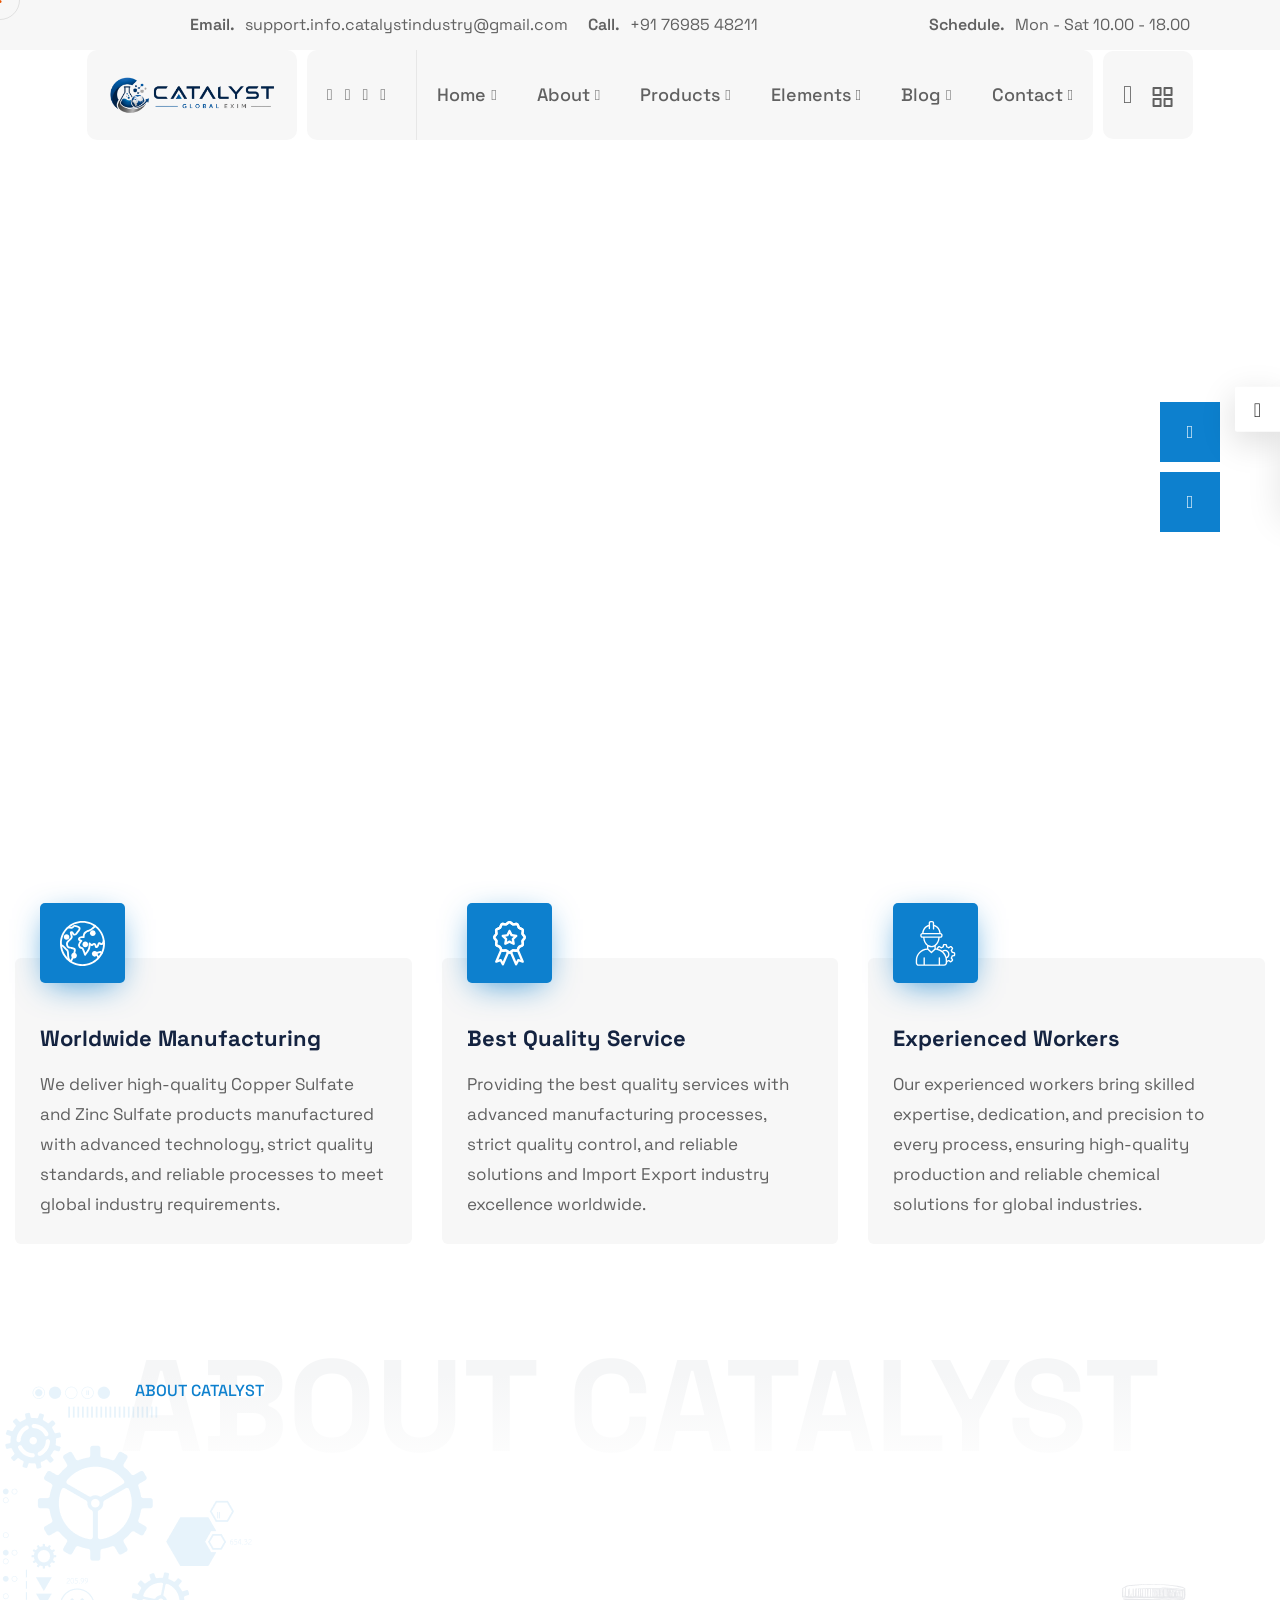
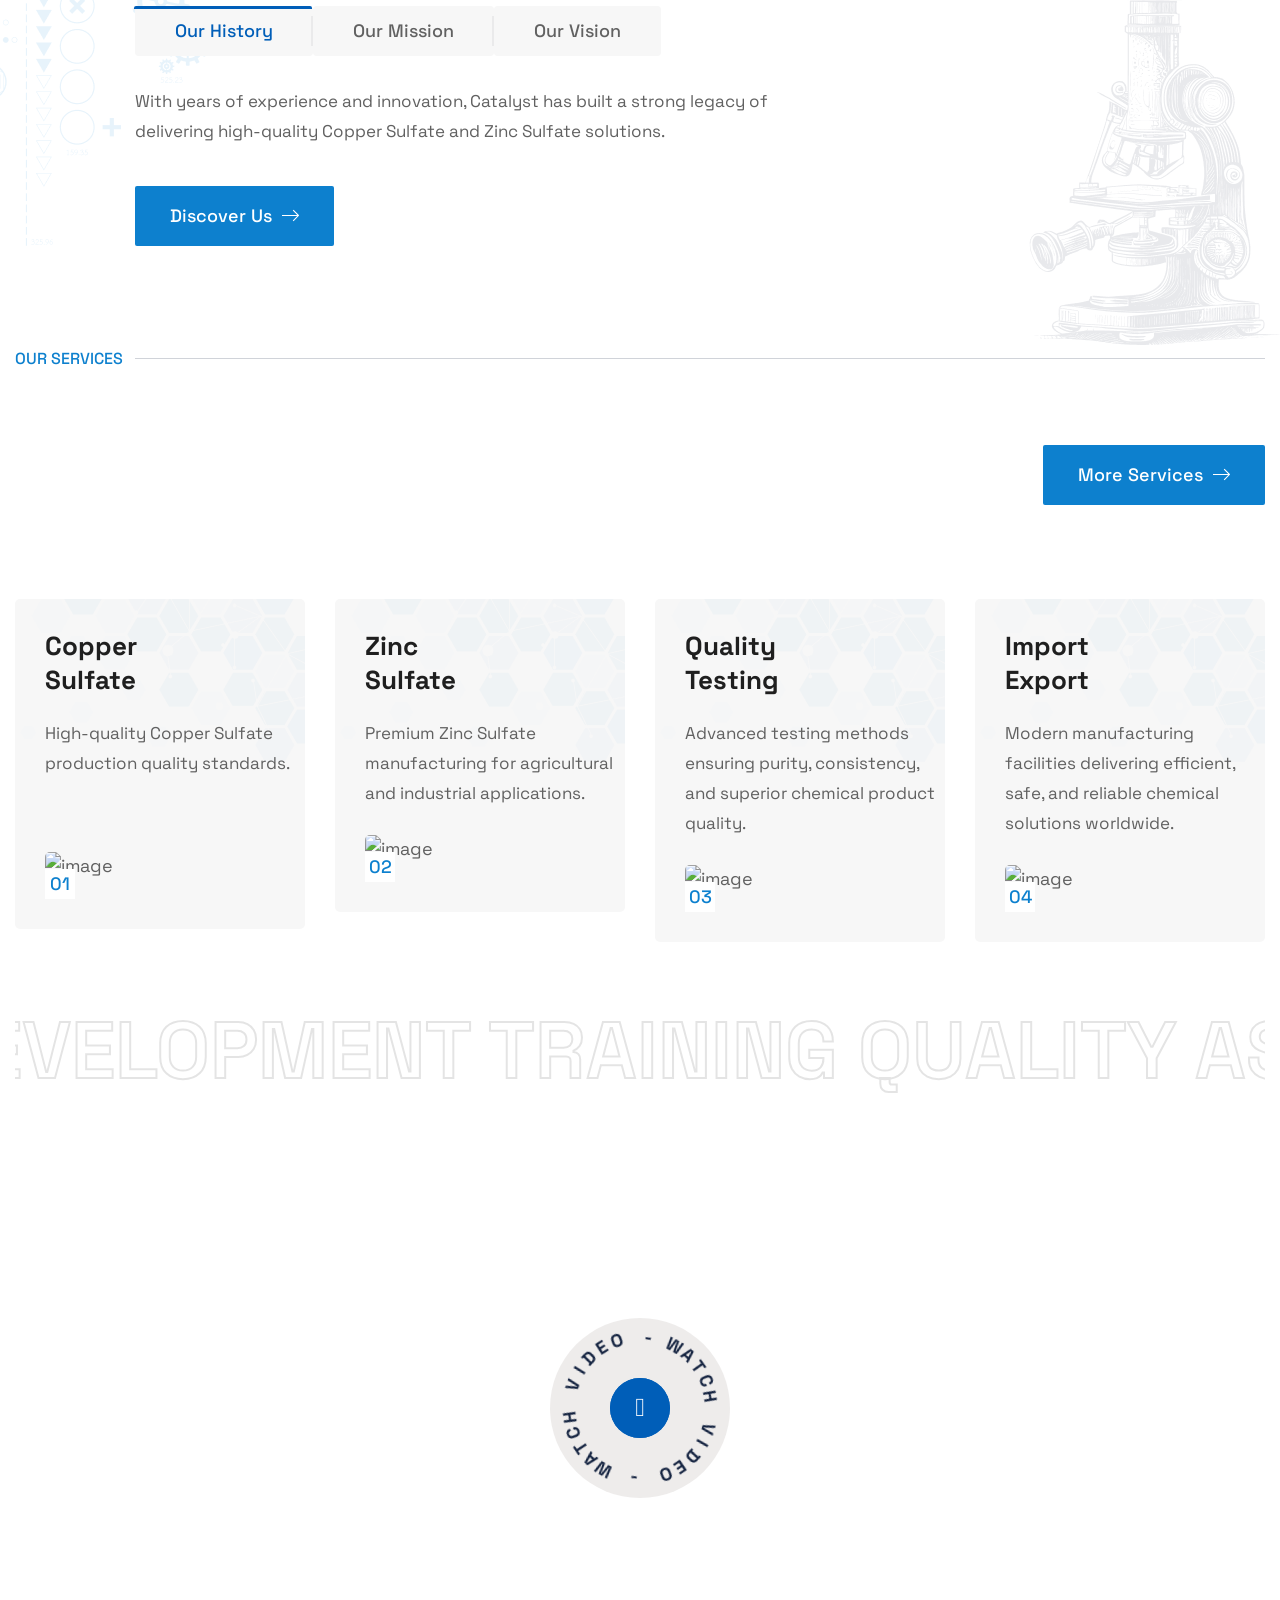
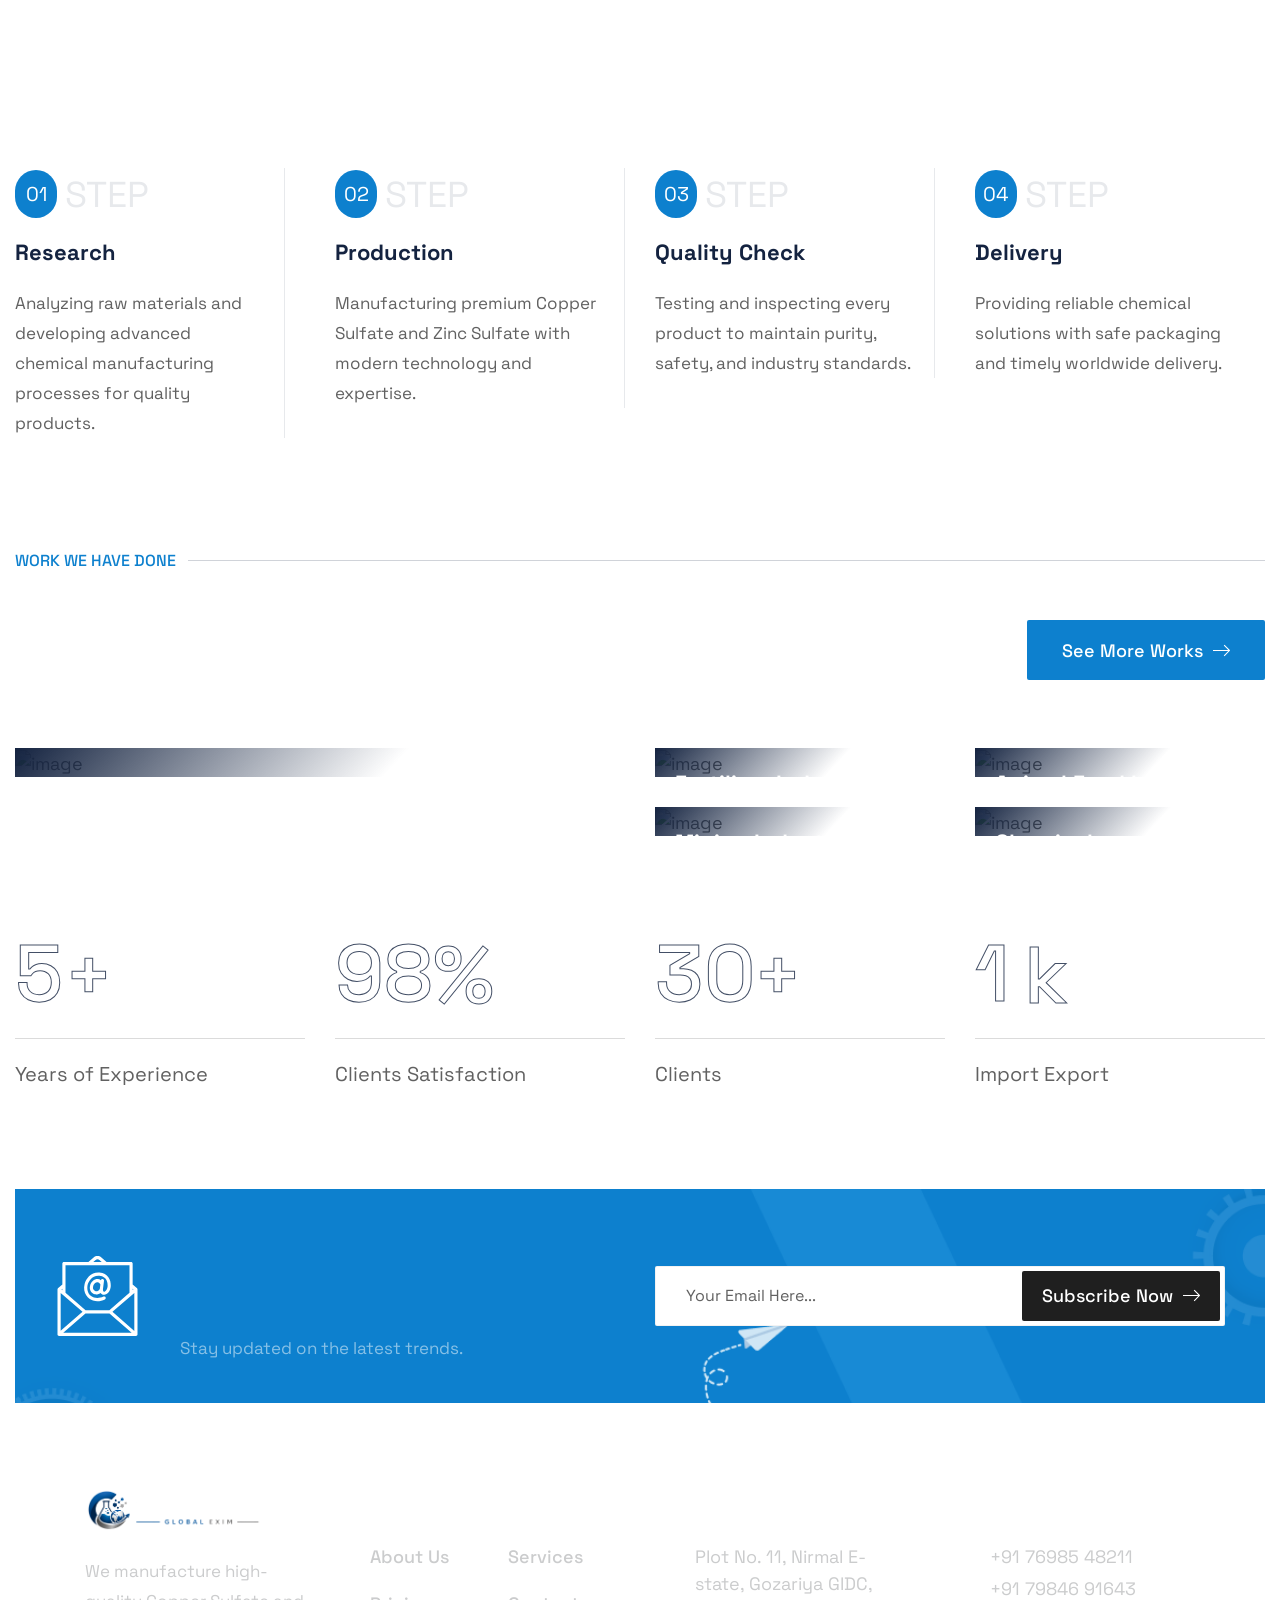
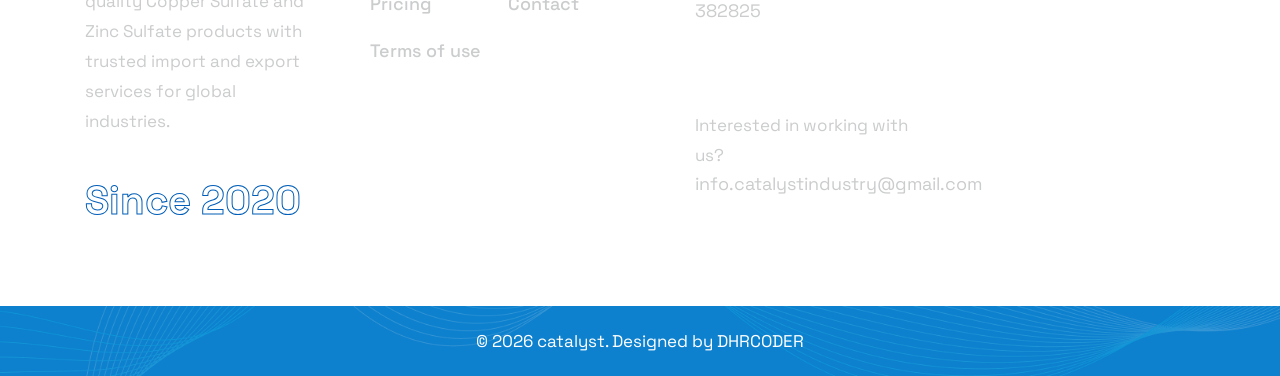
==== index.html @ 72493b36 "Add files via upload" ====
<!doctype html>
<html class="no-js" lang="zxx">
<meta charset="utf-8">
<meta http-equiv="x-ua-compatible" content="ie=edge">
<meta name="template-version" content="1.0.8">
<title>CATALYSTGLOBALEXIM</title>
<meta name="description" content="">
<meta name="viewport" content="width=device-width, initial-scale=1">
<!-- Place favicon.ico in the root directory -->
<link rel="shortcut icon" type="image/x-icon" href="images/logo/logo.png">
<!-- CSS here -->
<link rel="stylesheet" href="css/vendor/bootstrap.min.css">
<link rel="stylesheet" href="css/vendor/animate.min.css">
<link rel="stylesheet" href="css/plugins/swiper.min.css">
<link rel="stylesheet" href="css/plugins/nice-select.css">
<link rel="stylesheet" href="css/plugins/nouislider.min.css">
<link rel="stylesheet" href="css/vendor/magnific-popup.css">
<link rel="stylesheet" href="css/vendor/odometer.min.css">
<link rel="stylesheet" href="css/vendor/fontawesome-pro.css">
<link rel="stylesheet" href="css/vendor/spacing.css">
<link rel="stylesheet" href="css/vendor/remixicon.css">
<link rel="stylesheet" href="css/main.css">

<link
  href="https://cdn.jsdelivr.net/npm/remixicon@4.9.0/fonts/remixicon.css"
  rel="stylesheet"
/>

<!-- <link rel="stylesheet" href="https://cdnjs.cloudflare.com/ajax/libs/font-awesome/7.3.0/css/all.min.css" integrity="sha512-ApSLB1Pd3/bZN8fWB/RG9YhN/7bd9Hkf3AGaE2mPfebjrxagjuBtx2GcgdqIlJkUzwylBo61r9Xa9NmgBI0swA==" crossorigin="anonymous" referrerpolicy="no-referrer" /> -->

<body class="rs-smoother-yes">

    <!-- preloader start -->
    <div id="pre-load">
        <div id="loader" class="loader">
            <div class="loader-container has-theme-light-blue">
                <div class="loader-icon"><img src="images/favicon-light-blue.png" alt=""></div>
            </div>
        </div>
    </div>
    <!-- preloader end -->

    <!-- cursor start -->
    <div id="rs-mouse">
        <div id="cursor-ball"></div>
    </div>
    <!-- cursor end -->

    <!-- Header area start -->
    <header>
        <div class="rs-header-area rs-header-four has-theme-light-blue">
            <div class="container-fluid g-0">
                <!-- top start -->
                <div class="rs-header-top rs-header-top-two">
                    <div class="rs-header-info-wrapper">
                        <div class="rs-header-info-item">
                            <div class="rs-header-contact-item">
                                <span>Email.</span>
                                <h6><a href="mailto:support.info.catalystindustry@gmail.com ">support.info.catalystindustry@gmail.com </a></h6>
                            </div>
                        </div>
                        <div class="rs-header-info-item">
                            <div class="rs-header-contact-item">
                                <span>Call.</span>
                                <h6><a href="tel:76985 48211"> +91 76985 48211</a></h6>
                            </div>
                        </div>
                    </div>
                    <div class="rs-header-info-item">
                        <div class="rs-header-contact-item">
                            <span>
                                Schedule.
                            </span>
                            <h6> Mon - Sat 10.00 - 18.00 </h6>
                        </div>
                    </div>
                </div>
                <!-- top end -->
            </div>
            <div class="container-fluid">
                <div class="rs-header-inner rs-sticky-header" id="rs-sticky-header">
                    <div class="rs-header-left">
                        <div class="rs-header-logo-wrapper">
                            <div class="rs-header-logo">
                                <a href="index.html"><img src="images/logo/logo.png" alt="logo"></a>
                            </div>
                        </div>
                    </div>
                    <div class="rs-header-menu">
                        <div class="rs-theme-social has-transparent has-theme-blue">
                            <a href="#"><i class="ri-twitter-x-line"></i></a>
                            <a href="#"><i class="ri-facebook-fill"></i></a>
                            <a href="#"><i class="ri-linkedin-fill"></i></a>
                            <a href="#"><i class="ri-instagram-line"></i></a>
                        </div>
                        <nav id="mobile-menu" class="main-menu">
                            <ul class="multipage-menu">
                                <li class="has-mega-menu menu-item-has-children">
                                    <a href="javascript:void(0)">Home</a>
                                    
                                </li>
                                <!-- about menu -->
                                <li class="menu-item-has-children">
                                    <a href="about.html">About</a>
                                    <ul class="submenu last-children">
                                        <li>
                                            <a href="about.html">About Us 01</a>
                                        </li>
                                        <li>
                                            <a href="about-two.html">About Us 02</a>
                                        </li>
                                    </ul>
                                </li>
                                <li class="menu-item-has-children">
                                    <a href="javascript:void(0)">Products</a>
                                    <ul class="submenu last-children">
                                        <li class=" has-arrow">
                                            <a href="javascript:void(0)">Services</a>
                                            <ul class="submenu">
                                                <li><a href="services.html">Services</a></li>
                                                <li><a href="services-details.html">Services Details</a></li>
                                            </ul>
                                        </li>
                                        <li class=" has-arrow">
                                            <a href="javascript:void(0)">Team</a>
                                            <ul class="submenu">
                                                <li><a href="team.html">Team</a></li>
                                                <li><a href="team-details.html">Team Details</a></li>
                                            </ul>
                                        </li>
                                        <li class=" has-arrow">
                                            <a href="javascript:void(0)">Project</a>
                                            <ul class="submenu">
                                                <li><a href="portfolio.html">Project</a></li>
                                                <li><a href="portfolio-details.html">Project Details</a></li>
                                            </ul>
                                        </li>
                                        <li>
                                            <a href="pricing.html">Pricing Plan</a>
                                        </li>
                                        <li class=" has-arrow">
                                            <a href="shop.html">Shop</a>
                                            <ul class="submenu">
                                                <li><a href="shop.html">Product</a></li>
                                                <li><a href="shop-details.html">Product Details</a></li>
                                                <li><a href="checkout.html">Checkout</a></li>
                                                <li><a href="cart.html">Cart</a></li>
                                            </ul>
                                        </li>
                                        <li>
                                            <a href="faq.html">Faq</a>
                                        </li>
                                        <li>
                                            <a href="appointment.html">Appointment</a>
                                        </li>
                                    </ul>
                                </li>
                                <li class="has-mega-menu menu-item-has-children">
                                    <a href="javascript:void(0)">Elements</a>
                                    <ul class="mega-menu mega-grid">
                                        
                                       
                                        <li>
                                            <a href="#" class="title">Elements Layout</a>
                                            <ul>
                                                <li><a href="elements-services-tab.html">Services Tab</a></li>
                                                <li><a href="elements-testimonial.html">Testimonials</a></li>
                                                <li><a href="elements-brand.html">Partner Logo</a></li>
                                                <li><a href="elements-blog.html">Blog</a></li>
                                                <li><a href="#">Coming Soon</a></li>
                                            </ul>
                                        </li>
                                    </ul>
                                </li>
                                <li class="menu-item-has-children">
                                    <a href="javascript:void(0)">Blog</a>
                                    <ul class="submenu last-children">
                                        <li>
                                            <a href="blog.html">Blog</a>
                                        </li>
                                        <li>
                                            <a href="blog-details.html">Blog Details</a>
                                        </li>
                                    </ul>
                                </li>
                                <li class="menu-item-has-children">
                                    <a href="contact.html">Contact</a>
                                    <ul class="submenu last-children">
                                        <li>
                                            <a href="contact.html">Contact 01</a>
                                        </li>
                                        <li>
                                            <a href="contact-two.html">Contact 02</a>
                                        </li>
                                    </ul>
                                </li>
                            </ul>
                        </nav>
                    </div>
                    <div class="rs-header-right">
                        <!-- search area start -->
                        <div class="rs-header-search-wrapper">
                            <div class="rs-header-search-icon has-theme-light-blue">
                                <i class="ri-close-fill has-close"></i>
                                <i class="ri-search-line has-search"></i>
                            </div>
                            <form id="contact-form" class="rs-header-search-inner rs-stickys-form"
                                action="mailer.php" method="POST">
                                <div class="rs-header-search">
                                    <input type="text" placeholder="Searching...">
                                    <button type="submit"><i class="ri-search-line"></i></button>
                                </div>
                            </form>
                        </div>
                        <!-- search area end -->
                        <div class="rs-header-btn">
                            <a class="rs-btn has-theme-light-blue has-icon has-bg" href="contact.html">Get In Touch
                                <span class="icon-box">
                                    <svg class="icon-first" xmlns="http://www.w3.org/2000/svg" viewBox="0 0 32 32">
                                        <path
                                            d="M31.71,15.29l-10-10L20.29,6.71,28.59,15H0v2H28.59l-8.29,8.29,1.41,1.41,10-10A1,1,0,0,0,31.71,15.29Z">
                                        </path>
                                    </svg>
                                    <svg class="icon-second" xmlns="http://www.w3.org/2000/svg" viewBox="0 0 32 32">
                                        <path
                                            d="M31.71,15.29l-10-10L20.29,6.71,28.59,15H0v2H28.59l-8.29,8.29,1.41,1.41,10-10A1,1,0,0,0,31.71,15.29Z">
                                        </path>
                                    </svg>
                                </span>
                            </a>
                        </div>
                        <div class="rs-header-hamburger has-theme-light-blue">
                            <div class="sidebar-toggle">
                                <a class="bar-icon" href="javascript:void(0)">
                                    <svg xmlns="http://www.w3.org/2000/svg" width="21" height="20" viewBox="0 0 21 20"
                                        fill="none">
                                        <path
                                            d="M8.55566 11H1.55566C1.29045 11 1.03609 11.1054 0.848557 11.2929C0.661021 11.4804 0.555664 11.7348 0.555664 12V19C0.555664 19.2652 0.661021 19.5196 0.848557 19.7071C1.03609 19.8946 1.29045 20 1.55566 20H8.55566C8.82088 20 9.07523 19.8946 9.26277 19.7071C9.45031 19.5196 9.55566 19.2652 9.55566 19V12C9.55566 11.7348 9.45031 11.4804 9.26277 11.2929C9.07523 11.1054 8.82088 11 8.55566 11ZM7.55566 18H2.55566V13H7.55566V18ZM19.5557 0H12.5557C12.2904 0 12.0361 0.105357 11.8486 0.292893C11.661 0.48043 11.5557 0.734784 11.5557 1V8C11.5557 8.26522 11.661 8.51957 11.8486 8.70711C12.0361 8.89464 12.2904 9 12.5557 9H19.5557C19.8209 9 20.0752 8.89464 20.2628 8.70711C20.4503 8.51957 20.5557 8.26522 20.5557 8V1C20.5557 0.734784 20.4503 0.48043 20.2628 0.292893C20.0752 0.105357 19.8209 0 19.5557 0ZM18.5557 7H13.5557V2H18.5557V7ZM19.5557 11H12.5557C12.2904 11 12.0361 11.1054 11.8486 11.2929C11.661 11.4804 11.5557 11.7348 11.5557 12V19C11.5557 19.2652 11.661 19.5196 11.8486 19.7071C12.0361 19.8946 12.2904 20 12.5557 20H19.5557C19.8209 20 20.0752 19.8946 20.2628 19.7071C20.4503 19.5196 20.5557 19.2652 20.5557 19V12C20.5557 11.7348 20.4503 11.4804 20.2628 11.2929C20.0752 11.1054 19.8209 11 19.5557 11ZM18.5557 18H13.5557V13H18.5557V18ZM8.55566 0H1.55566C1.29045 0 1.03609 0.105357 0.848557 0.292893C0.661021 0.48043 0.555664 0.734784 0.555664 1V8C0.555664 8.26522 0.661021 8.51957 0.848557 8.70711C1.03609 8.89464 1.29045 9 1.55566 9H8.55566C8.82088 9 9.07523 8.89464 9.26277 8.70711C9.45031 8.51957 9.55566 8.26522 9.55566 8V1C9.55566 0.734784 9.45031 0.48043 9.26277 0.292893C9.07523 0.105357 8.82088 0 8.55566 0ZM7.55566 7H2.55566V2H7.55566V7Z"
                                            fill="#616161"></path>
                                    </svg>
                                </a>
                            </div>
                        </div>
                    </div>
                </div>
            </div>
        </div>
        <div class="rs-header-area rs-header-four has-theme-light-blue">
            <div class="container-fluid">
                <div class="rs-header-inner">
                    <div class="rs-header-left">
                        <div class="rs-header-logo-wrapper">
                            <div class="rs-header-logo">
                                <!-- <div class="rs-header-logo-bg"></div> -->
                                <a href="index.html"><img src="images/logo/logo.png" alt="logo"></a>
                            </div>
                        </div>
                    </div>
                    <div class="rs-header-menu">
                        <div class="rs-theme-social has-transparent has-theme-blue">
                            <a href="#"><i class="ri-twitter-x-line"></i></a>
                            <a href="#"><i class="ri-facebook-fill"></i></a>
                            <a href="#"><i class="ri-linkedin-fill"></i></a>
                            <a href="#"><i class="ri-instagram-line"></i></a>
                        </div>
                        <nav id="mobile-menu-two" class="main-menu">
                            <ul class="multipage-menu">
                                <li class="has-mega-menu menu-item-has-children">
                                    <a href="javascript:void(0)">Home</a>
                                    
                                </li>
                                <!-- about menu -->
                                <li class="menu-item-has-children">
                                    <a href="about.html">About</a>
                                    <ul class="submenu last-children">
                                        <li>
                                            <a href="about.html">About Us 01</a>
                                        </li>
                                        <li>
                                            <a href="about-two.html">About Us 02</a>
                                        </li>
                                    </ul>
                                </li>
                                <!-- page menu -->
                                <li class="menu-item-has-children">
                                    <a href="javascript:void(0)">Products</a>
                                    <ul class="submenu last-children">
                                        <li class=" has-arrow">
                                            <a href="javascript:void(0)">Services</a>
                                            <ul class="submenu">
                                                <li><a href="services.html">Services</a></li>
                                                <li><a href="services-details.html">Services Details</a></li>
                                            </ul>
                                        </li>
                                        <li class=" has-arrow">
                                            <a href="javascript:void(0)">Team</a>
                                            <ul class="submenu">
                                                <li><a href="team.html">Team</a></li>
                                                <li><a href="team-details.html">Team Details</a></li>
                                            </ul>
                                        </li>
                                        <li class=" has-arrow">
                                            <a href="javascript:void(0)">Project</a>
                                            <ul class="submenu">
                                                <li><a href="portfolio.html">Project</a></li>
                                                <li><a href="portfolio-details.html">Project Details</a></li>
                                            </ul>
                                        </li>
                                        <li>
                                            <a href="pricing.html">Pricing Plan</a>
                                        </li>
                                        <li class=" has-arrow">
                                            <a href="shop.html">Shop</a>
                                            <ul class="submenu">
                                                <li><a href="shop.html">Product</a></li>
                                                <li><a href="shop-details.html">Product Details</a></li>
                                                <li><a href="checkout.html">Checkout</a></li>
                                                <li><a href="cart.html">Cart</a></li>
                                            </ul>
                                        </li>
                                        <li>
                                            <a href="faq.html">Faq</a>
                                        </li>
                                        <li>
                                            <a href="appointment.html">Appointment</a>
                                        </li>
                                    </ul>
                                </li>
                                <!-- elements menu -->
                                <li class="has-mega-menu menu-item-has-children">
                                    <a href="javascript:void(0)">Elements</a>
                                    
                                </li>

                                <li class="menu-item-has-children">
                                    <a href="javascript:void(0)">Blog</a>
                                    <ul class="submenu last-children">
                                        <li>
                                            <a href="blog.html">Blog</a>
                                        </li>
                                        <li>
                                            <a href="blog-details.html">Blog Details</a>
                                        </li>
                                    </ul>
                                </li>
                                <li class="menu-item-has-children">
                                    <a href="contact.html">Contact</a>
                                    <ul class="submenu last-children">
                                        <li>
                                            <a href="contact.html">Contact 01</a>
                                        </li>
                                        <li>
                                            <a href="contact-two.html">Contact 02</a>
                                        </li>
                                    </ul>
                                </li>
                            </ul>
                        </nav>
                    </div>
                    <div class="rs-header-right">
                        <!-- search area start -->
                        <div class="rs-header-search-wrapper">
                            <div class="rs-header-search-icon has-theme-light-blue">
                                <i class="ri-close-fill has-close"></i>
                                <i class="ri-search-line has-search"></i>
                            </div>
                            <form id="contact-form" class="rs-header-search-inner rs-stickys-form"
                                action="mailer.php" method="POST">
                                <div class="rs-header-search">
                                    <input type="text" placeholder="Searching...">
                                    <button type="submit"><i class="ri-search-line"></i></button>
                                </div>
                            </form>
                        </div>
                        <!-- search area end -->
                        <div class="rs-header-btn">
                            <a class="rs-btn has-theme-light-blue has-icon has-bg" href="contact.html">Get In Touch
                                <span class="icon-box">
                                    <svg class="icon-first" xmlns="http://www.w3.org/2000/svg" viewBox="0 0 32 32">
                                        <path
                                            d="M31.71,15.29l-10-10L20.29,6.71,28.59,15H0v2H28.59l-8.29,8.29,1.41,1.41,10-10A1,1,0,0,0,31.71,15.29Z">
                                        </path>
                                    </svg>
                                    <svg class="icon-second" xmlns="http://www.w3.org/2000/svg" viewBox="0 0 32 32">
                                        <path
                                            d="M31.71,15.29l-10-10L20.29,6.71,28.59,15H0v2H28.59l-8.29,8.29,1.41,1.41,10-10A1,1,0,0,0,31.71,15.29Z">
                                        </path>
                                    </svg>
                                </span>
                            </a>
                        </div>
                        <div class="rs-header-hamburger has-theme-light-blue">
                            <div class="sidebar-toggle">
                                <a class="bar-icon" href="javascript:void(0)">
                                    <svg xmlns="http://www.w3.org/2000/svg" width="21" height="20" viewBox="0 0 21 20"
                                        fill="none">
                                        <path
                                            d="M8.55566 11H1.55566C1.29045 11 1.03609 11.1054 0.848557 11.2929C0.661021 11.4804 0.555664 11.7348 0.555664 12V19C0.555664 19.2652 0.661021 19.5196 0.848557 19.7071C1.03609 19.8946 1.29045 20 1.55566 20H8.55566C8.82088 20 9.07523 19.8946 9.26277 19.7071C9.45031 19.5196 9.55566 19.2652 9.55566 19V12C9.55566 11.7348 9.45031 11.4804 9.26277 11.2929C9.07523 11.1054 8.82088 11 8.55566 11ZM7.55566 18H2.55566V13H7.55566V18ZM19.5557 0H12.5557C12.2904 0 12.0361 0.105357 11.8486 0.292893C11.661 0.48043 11.5557 0.734784 11.5557 1V8C11.5557 8.26522 11.661 8.51957 11.8486 8.70711C12.0361 8.89464 12.2904 9 12.5557 9H19.5557C19.8209 9 20.0752 8.89464 20.2628 8.70711C20.4503 8.51957 20.5557 8.26522 20.5557 8V1C20.5557 0.734784 20.4503 0.48043 20.2628 0.292893C20.0752 0.105357 19.8209 0 19.5557 0ZM18.5557 7H13.5557V2H18.5557V7ZM19.5557 11H12.5557C12.2904 11 12.0361 11.1054 11.8486 11.2929C11.661 11.4804 11.5557 11.7348 11.5557 12V19C11.5557 19.2652 11.661 19.5196 11.8486 19.7071C12.0361 19.8946 12.2904 20 12.5557 20H19.5557C19.8209 20 20.0752 19.8946 20.2628 19.7071C20.4503 19.5196 20.5557 19.2652 20.5557 19V12C20.5557 11.7348 20.4503 11.4804 20.2628 11.2929C20.0752 11.1054 19.8209 11 19.5557 11ZM18.5557 18H13.5557V13H18.5557V18ZM8.55566 0H1.55566C1.29045 0 1.03609 0.105357 0.848557 0.292893C0.661021 0.48043 0.555664 0.734784 0.555664 1V8C0.555664 8.26522 0.661021 8.51957 0.848557 8.70711C1.03609 8.89464 1.29045 9 1.55566 9H8.55566C8.82088 9 9.07523 8.89464 9.26277 8.70711C9.45031 8.51957 9.55566 8.26522 9.55566 8V1C9.55566 0.734784 9.45031 0.48043 9.26277 0.292893C9.07523 0.105357 8.82088 0 8.55566 0ZM7.55566 7H2.55566V2H7.55566V7Z"
                                            fill="#616161"></path>
                                    </svg>
                                </a>
                            </div>
                        </div>
                    </div>
                </div>
            </div>
        </div>
    </header>
    <!-- Header area end -->

    <!-- Offcanvas area start -->
    <div class="fix">
        <div class="offcanvas-area has-theme-light-blue" data-lenis-prevent>
            <div class="offcanvas-wrapper">
                <div class="offcanvas-content">
                    <div class="offcanvas-top d-flex justify-content-between align-items-center mb-25">
                        <div class="offcanvas-logo">
                            <a href="index.html"><img src="images/logo/logo.png" alt="logo"></a>
                        </div>
                        <div class="offcanvas-close">
                            <button class="offcanvas-close-icon animation--flip">
                                <span class="offcanvas-m-lines">
                                    <span class="offcanvas-m-line line--1"></span><span
                                        class="offcanvas-m-line line--2"></span><span
                                        class="offcanvas-m-line line--3"></span>
                                </span>
                            </button>
                        </div>
                    </div>
                    <div class="offcanvas-about mb-30 d-none d-sm-block">
                        <p> catalyst is a modern factory website. specifically designed for who need construction,
                            firms, oil, architecture and any other small business.
                        </p>
                    </div>
                    <div class="offcanvas-gallery d-none d-sm-block">
                        <div class="offcanvas-gallery-thumb-wrapper">
                            <div class="offcanvas-popup-thumb">
                                <a class="popup-image" href="images/gallery/gallery-thumb-01.png">
                                    <img src="images/gallery/gallery-thumb-01.png" alt="image">
                                </a>
                            </div>
                            <div class="offcanvas-popup-thumb">
                                <a class="popup-image" href="images/gallery/gallery-thumb-02.png">
                                    <img src="images/gallery/gallery-thumb-02.png" alt="image">
                                </a>
                            </div>
                            <div class="offcanvas-popup-thumb">
                                <a class="popup-image" href="images/gallery/gallery-thumb-03.png">
                                    <img src="images/gallery/gallery-thumb-03.png" alt="image">
                                </a>
                            </div>
                            <div class="offcanvas-popup-thumb">
                                <a class="popup-image" href="images/gallery/gallery-thumb-04.png">
                                    <img src="images/gallery/gallery-thumb-04.png" alt="image">
                                </a>
                            </div>
                            <div class="offcanvas-popup-thumb">
                                <a class="popup-image" href="images/gallery/gallery-thumb-05.png">
                                    <img src="images/gallery/gallery-thumb-05.png" alt="image">
                                </a>
                            </div>
                            <div class="offcanvas-popup-thumb">
                                <a class="popup-image" href="images/gallery/gallery-thumb-01.png">
                                    <img src="images/gallery/gallery-thumb-01.png" alt="image">
                                </a>
                            </div>
                        </div>
                    </div>
                    <div class="mobile-menu">
                        <div class="rs-offcanvas-menu mb-25">
                            <nav></nav>
                        </div>
                    </div>
                    <div class="offcanvas-contact mb-30">
                        <h4 class="offcanvas-title-meta">Contact Info</h4>
                        <ul>
                            <li class="d-flex align-items-center gap-15">
                                <div class="offcanvas-contact-icon">
                                    <svg xmlns="http://www.w3.org/2000/svg" width="14" height="18" viewBox="0 0 14 18"
                                        fill="none">
                                        <path
                                            d="M11.8768 9.68475C11.3059 10.835 10.5331 11.9818 9.74128 13.0109C8.95198 14.0368 8.15999 14.9249 7.5643 15.5572C7.48514 15.6412 7.40956 15.7206 7.33802 15.7951C7.26648 15.7206 7.1909 15.6412 7.11174 15.5572C6.51605 14.9249 5.72406 14.0368 4.93476 13.0109C4.14299 11.9818 3.37019 10.835 2.79925 9.68475C2.22242 8.52266 1.89032 7.43373 1.89032 6.5C1.89032 3.50846 4.32934 1.08333 7.33802 1.08333C10.3467 1.08333 12.7857 3.50846 12.7857 6.5C12.7857 7.43373 12.4536 8.52266 11.8768 9.68475ZM7.33802 17.3333C7.33802 17.3333 13.8753 11.1732 13.8753 6.5C13.8753 2.91015 10.9484 0 7.33802 0C3.7276 0 0.800781 2.91015 0.800781 6.5C0.800781 11.1732 7.33802 17.3333 7.33802 17.3333Z"
                                            fill="#6D6D6D"></path>
                                        <path
                                            d="M7.33802 8.66667C6.13455 8.66667 5.15894 7.69662 5.15894 6.5C5.15894 5.30338 6.13455 4.33333 7.33802 4.33333C8.54149 4.33333 9.5171 5.30338 9.5171 6.5C9.5171 7.69662 8.54149 8.66667 7.33802 8.66667ZM7.33802 9.75C9.14323 9.75 10.6066 8.29492 10.6066 6.5C10.6066 4.70507 9.14323 3.25 7.33802 3.25C5.53281 3.25 4.0694 4.70507 4.0694 6.5C4.0694 8.29492 5.53281 9.75 7.33802 9.75Z"
                                            fill="#6D6D6D"></path>
                                    </svg>
                                </div>
                                <div class="offcanvas-contact-text">
                                    <a href="#"> 2096 New Market, New Road <br>
                                        North Carolina, USA </a>
                                </div>
                            </li>
                            <li class="d-flex align-items-center gap-15">
                                <div class="offcanvas-contact-icon">
                                    <svg xmlns="http://www.w3.org/2000/svg" width="16" height="16" viewBox="0 0 16 16"
                                        fill="none">
                                        <path
                                            d="M3.65387 1.32849C3.40343 1.00649 2.92745 0.976861 2.639 1.26531L1.60508 2.29923C1.1216 2.78271 0.94387 3.46766 1.1551 4.06847C2.00338 6.48124 3.39215 8.74671 5.32272 10.6773C7.25329 12.6078 9.51876 13.9966 11.9315 14.8449C12.5323 15.0561 13.2173 14.8784 13.7008 14.3949L14.7347 13.361C15.0231 13.0726 14.9935 12.5966 14.6715 12.3461L12.3653 10.5524C12.2008 10.4245 11.9866 10.3793 11.7845 10.4298L9.59541 10.9771C9.00082 11.1257 8.37183 10.9515 7.93845 10.5181L5.48187 8.06155C5.04849 7.62817 4.87427 6.99919 5.02292 6.40459L5.57019 4.21553C5.62073 4.01336 5.57552 3.79918 5.44758 3.63468L3.65387 1.32849ZM1.88477 0.511076C2.62689 -0.231039 3.8515 -0.154797 4.49583 0.673634L6.28954 2.97983C6.6187 3.40304 6.73502 3.95409 6.60498 4.47423L6.05772 6.66329C5.99994 6.8944 6.06766 7.13888 6.2361 7.30732L8.69268 9.7639C8.86113 9.93235 9.1056 10.0001 9.33671 9.94229L11.5258 9.39502C12.0459 9.26499 12.597 9.3813 13.0202 9.71047L15.3264 11.5042C16.1548 12.1485 16.231 13.3731 15.4889 14.1152L14.455 15.1492C13.7153 15.8889 12.6089 16.2137 11.5778 15.8512C9.01754 14.9511 6.61438 13.4774 4.56849 11.4315C2.5226 9.38562 1.04895 6.98246 0.148838 4.42225C-0.213682 3.39112 0.11113 2.28472 0.85085 1.545L1.88477 0.511076Z"
                                            fill="#6D6D6D"></path>
                                        <path
                                            d="M11 0.5C11 0.223858 11.2239 0 11.5 0H15.5C15.7761 0 16 0.223858 16 0.5V4.5C16 4.77614 15.7761 5 15.5 5C15.2239 5 15 4.77614 15 4.5V1.70711L10.8536 5.85355C10.6583 6.04882 10.3417 6.04882 10.1464 5.85355C9.95118 5.65829 9.95118 5.34171 10.1464 5.14645L14.2929 1H11.5C11.2239 1 11 0.776142 11 0.5Z"
                                            fill="#6D6D6D"></path>
                                    </svg>
                                </div>
                                <div class="offcanvas-contact-text">
                                    <a href="tel:+12346691234"> +123-4669-1234 </a>
                                </div>
                            </li>
                            <li class="d-flex align-items-center gap-15">
                                <div class="offcanvas-contact-icon">
                                    <svg xmlns="http://www.w3.org/2000/svg" width="16" height="16" viewBox="0 0 16 16"
                                        fill="none">
                                        <path
                                            d="M2 2C0.895431 2 0 2.89543 0 4V12L2.58386e-05 12.0103C0.00555998 13.1101 0.898859 14 2 14H7.5C7.77614 14 8 13.7761 8 13.5C8 13.2239 7.77614 13 7.5 13H2C1.53715 13 1.14774 12.6855 1.03376 12.2586L6.67417 8.7876L8 9.5831L15 5.3831V8.5C15 8.77614 15.2239 9 15.5 9C15.7761 9 16 8.77614 16 8.5V4C16 2.89543 15.1046 2 14 2H2ZM5.70808 8.20794L1 11.1052V5.3831L5.70808 8.20794ZM1 4.2169V4C1 3.44772 1.44772 3 2 3H14C14.5523 3 15 3.44772 15 4V4.2169L8 8.4169L1 4.2169Z"
                                            fill="#6D6D6D"></path>
                                        <path
                                            d="M14.2467 14.2686C15.2567 14.2686 15.8339 13.4116 15.8339 12.2442V12.0344C15.8339 10.4297 14.6402 9 12.5197 9H12.4847C10.421 9 9 10.3598 9 12.4322V12.6465C9 14.8195 10.4385 16 12.3579 16H12.4016C12.9963 16 13.4204 15.9257 13.639 15.8251V15.0949C13.3941 15.2042 12.9656 15.2742 12.4585 15.2742H12.4147C11.0812 15.2742 9.84385 14.4872 9.84385 12.6202V12.4628C9.84385 10.8057 10.9019 9.73891 12.4847 9.73891H12.524C14.0587 9.73891 15.0075 10.7883 15.0075 12.065V12.183C15.0075 13.158 14.6839 13.5734 14.3691 13.5734C14.1374 13.5734 13.9582 13.4247 13.9582 13.1537V10.9631H13.0531V11.5315H13.0225C12.9394 11.2342 12.6552 10.9019 12.0693 10.9019C11.2911 10.9019 10.8101 11.4572 10.8101 12.3011V12.8301C10.8101 13.722 11.2998 14.2642 12.0693 14.2642C12.5415 14.2642 12.9656 14.0369 13.0837 13.6215H13.1274C13.2455 14.0412 13.7439 14.2686 14.2467 14.2686ZM11.7939 12.6814V12.4541C11.7939 11.9076 12.0212 11.6627 12.3666 11.6627C12.664 11.6627 12.9394 11.8551 12.9394 12.371V12.7383C12.9394 13.3111 12.6858 13.4816 12.3754 13.4816C12.0212 13.4816 11.7939 13.2673 11.7939 12.6814Z"
                                            fill="#6D6D6D"></path>
                                    </svg>
                                </div>
                                <div class="offcanvas-contact-text">
                                    <a href="mailto:info@gmail.com">info@gmail.com</a>
                                </div>
                            </li>
                        </ul>
                    </div>
                    <div class="offcanvas-social">
                        <h4 class="offcanvas-title-meta">Subscribe & Follow</h4>
                        <ul>
                            <li><a href="#"><i class="fab fa-facebook-f"></i></a></li>
                            <li><a href="#"><i class="fab fa-twitter"></i></a></li>
                            <li><a href="#"><i class="fab fa-youtube"></i></a></li>
                            <li><a href="#"><i class="fab fa-linkedin"></i></a></li>
                        </ul>
                    </div>
                </div>
            </div>
        </div>
    </div>
    <div class="offcanvas-overlay"></div>
    <div class="offcanvas-overlay-white"></div>
    <!-- Offcanvas area start -->

    <!-- Body main wrapper start -->
    <main>

        <!-- banner area start -->
        <section class="rs-banner-area rs-banner-six p-relative rs-swiper">
            <div class="rs-banner-slider-wrapper">
                <div class="swiper" data-clone-slides="false" data-loop="true" data-speed="2000" data-autoplay="true"
                    data-dots-dynamic="false" data-hover-pause="true" data-effect="fade" data-delay="1000" data-item="1"
                    data-item-xl="1" data-item-lg="1" data-item-md="1" data-item-sm="1" data-item-xs="1"
                    data-item-mobile="1" data-margin="30" data-margin-xl="30" data-margin-lg="30" data-margin-md="30"
                    data-margin-sm="30" data-margin-xs="30" data-margin-mobile="30" data-auto-height="true"
                    data-observer="true" data-observe-parents="true">
                    <div class="swiper-wrapper">
                        <div class="swiper-slide">
                            <div class="rs-banner-item-wrapper">
                                <div class="rs-banner-bg-thumb" data-background="https://sulfozyme.com/wp-content/uploads/2020/11/6-Copper-Sulphate-Pentahydrate-Powder-crystal.jpg">
                                </div>
                                <div class="container-fluid">
                                    <div class="row g-5">
                                        <div class="col-xl-7 col-lg-7">
                                            <div class="rs-banner-item">
                                                <div class="rs-banner-content">
                                                    <span class="rs-banner-subtitle">
                                                        <img src="images/shape/border-line.png" alt="image">
                                                        Welcome to our Catalyst Industry
                                                    </span>
                                                    <h1 class="rs-banner-title">Reliable <br>
                                                        <img class="rs-banner-shape"
                                                            src="images/shape/arrow-shape.png" alt="image">
                                                        <span class="rs-banner-stroke-text">industry</span>
                                                    </h1>
                                                    <div class="rs-banner-info">
                                                        <div class="rs-banner-btn">
                                                            <div class="rs-rotate-btn">
                                                                <a href="contact.html"
                                                                    class="rs-play-btn popup-video has-transparent-btn"><i
                                                                        class="fa-light fa-arrow-right-long"></i></a>
                                                                <div
                                                                    class="rs-circle-title gsap-rotate rs-text-circle-wrapper">
                                                                    <div class="rs-text-circle"
                                                                        data-rotate-degree="13.33">
                                                                        Explore More - Explore More -
                                                                    </div>
                                                                </div>
                                                            </div>
                                                        </div>
                                                        <div class="rs-banner-descrip">
<p>Premium Copper Sulfate and Zinc Sulfate manufacturer delivering high-quality, reliable, and trusted chemical solutions with Import Export industry excellence.</p>                                                        </div>
                                                    </div>
                                                </div>
                                            </div>
                                        </div>
                                    </div>
                                </div>
                            </div>
                        </div>
                        <div class="swiper-slide">
                            <div class="rs-banner-item-wrapper">
                                <div class="rs-banner-bg-thumb" data-background="https://c.wallhere.com/photos/6e/3d/ship_container_sea_container_ship_water_aerial_view_boat_top_view-2000857.jpg!d">
                                </div>
                                <div class="container-fluid">
                                    <div class="row g-5">
                                        <div class="col-xl-7 col-lg-7">
                                            <div class="rs-banner-item">
                                                <div class="rs-banner-content">
                                                    <span class="rs-banner-subtitle">
                                                        <img src="images/shape/border-line.png" alt="image">
                                                        Welcome to our catalyst global exim
                                                    </span>
                                                    <h1 class="rs-banner-title">Innovate <br>
                                                        <img class="rs-banner-shape"
                                                            src="images/shape/arrow-shape.png" alt="image">
                                                        <span class="rs-banner-stroke-text">industry</span>
                                                    </h1>
                                                    <div class="rs-banner-info">
                                                        <div class="rs-banner-btn">
                                                            <div class="rs-rotate-btn">
                                                                <a href="https://www.youtube.com/watch?v=Yue48fUXuqI"
                                                                    class="rs-play-btn popup-video has-transparent-btn"><i
                                                                        class="fa-light fa-arrow-right-long"></i></a>
                                                                <div
                                                                    class="rs_circle_title gsap-rotate rs-text-circle-wrapper">
                                                                    <div class="rs-text-circle"
                                                                        data-rotate-degree="13.33">
                                                                        Explore More - Explore More -
                                                                    </div>
                                                                </div>
                                                            </div>
                                                        </div>
                                                        <div class="rs-banner-descrip">
<p>Premium Copper Sulfate and Zinc Sulfate manufacturer delivering high-quality, reliable, and trusted chemical solutions with Import Export industry excellence.</p>                                                        </div>
                                                    </div>
                                                </div>
                                            </div>
                                        </div>
                                    </div>
                                </div>
                            </div>
                        </div>
                    </div>
                    <!-- If we need navigation buttons -->
                    <div class="rs-banner-navigation">
                        <button class="swiper-button-prev rs-swiper-btn has-theme-light-blue"><i
                                class="fa-regular fa-arrow-left"></i></button>
                        <button class="swiper-button-next rs-swiper-btn has-theme-light-blue"><i
                                class="fa-regular fa-arrow-right"></i></button>
                    </div>
                    <!-- if we need pagination -->
                    <div class="rs-banner-pagination d-block d-sm-none">
                        <div class="swiper-pagination rs-pagination"></div>
                    </div>
                </div>
            </div>
        </section>
        <!-- banner area end -->

        <!-- feature area start -->
        <section class="rs-feature-area rs-feature-five section-space">
            <div class="container has-large">
                <div class="row g-5">
                    <div class="col-xl-4 col-lg-4 col-md-6">
                        <div class="rs-feature-item wow fadeInUp" data-wow-delay=".3s" data-wow-duration="1s">
                            <div class="rs-feature-bg-thumb" data-background="images/bg/features-bg-02.png">
                            </div>
                            <div class="rs-feature-icon">
                                <svg xmlns="http://www.w3.org/2000/svg" width="50" height="50" viewBox="0 0 50 50"
                                    fill="none">
                                    <path
                                        d="M25 50C11.1929 50 0 38.8071 0 25C0 11.1929 11.1929 0 25 0C38.8071 0 50 11.1929 50 25C50 38.8071 38.8071 50 25 50ZM25 47.9167C37.6565 47.9167 47.9167 37.6565 47.9167 25C47.9167 12.3435 37.6565 2.08333 25 2.08333C12.3435 2.08333 2.08333 12.3435 2.08333 25C2.08333 37.6565 12.3435 47.9167 25 47.9167Z"
                                        fill="white"></path>
                                    <path
                                        d="M44.5815 35.5139L46.2407 37.129L47.6938 35.6361L45.6161 33.6136C45.3561 33.3605 44.9831 33.261 44.6316 33.3508L39.5617 34.6467C38.8858 34.8195 38.5674 35.5949 38.927 36.1928L42.3769 41.9296L44.1623 40.8559L41.4337 36.3186L44.5815 35.5139Z"
                                        fill="white"></path>
                                    <path
                                        d="M23.9358 16.9333C23.1864 17.0222 22.5456 17.1803 22.0278 17.441C20.4149 18.2533 19.8374 19.1321 20.0384 20.6227C20.1605 21.5282 20.8651 22.0868 21.9639 22.5739C21.8849 22.675 21.8055 22.7805 21.726 22.8902C21.3316 23.4349 21.0002 24.0092 20.7533 24.6107C20.1657 26.0421 20.0525 26.3928 20.0775 27.0743C20.1013 27.7211 20.3328 28.3074 20.8292 29.1159C21.3483 29.9614 22.0399 30.4124 22.9855 30.6951C23.1485 30.7439 23.2098 30.7599 23.5553 30.8471C24.0281 30.9665 24.2018 31.0345 24.2929 31.119C24.3908 31.2097 24.8068 32.1044 25.269 33.3264C25.3819 33.6249 25.4989 33.9436 25.6191 34.28C25.9005 35.067 26.1868 35.9123 26.4626 36.758C26.628 37.2654 26.7529 37.6594 26.8222 37.8827C27.0713 38.6854 28.1194 38.8778 28.6374 38.216C28.7844 38.0282 29.0383 37.6969 29.3636 37.2604C29.9053 36.5334 30.4472 35.7785 30.9543 35.0329C31.1699 34.716 31.375 34.4068 31.5681 34.1068C32.2683 33.0192 32.7895 32.0894 33.0928 31.342C33.3573 30.6901 33.5543 29.9358 33.6958 29.0965C33.7962 28.5005 33.8649 27.897 33.9083 27.308C34.0599 27.4025 34.2124 27.4851 34.366 27.5547C34.8243 27.7623 35.2847 27.8505 35.7466 27.7708C36.3728 27.6628 36.7377 27.409 37.2995 26.8652C37.7209 26.4579 37.704 26.4642 37.9714 26.5844C38.1443 26.6621 38.3061 26.9385 38.4921 27.5726C38.5253 27.686 38.5582 27.8047 38.6263 28.0523C39.0507 29.5783 39.5318 30.2984 40.8625 30.0723C42.0173 29.8761 42.6096 28.9894 43.3215 27.2239C43.4003 27.0284 43.6451 26.4002 43.6671 26.3449C43.7516 26.1318 43.8202 25.967 43.8811 25.8331C43.966 25.8866 44.0798 25.9593 44.2366 26.0595C45.2196 26.6876 45.888 26.9381 46.762 26.7122C46.8865 26.68 47.0086 26.6369 47.1277 26.5828C47.9254 26.2209 48.4975 25.5026 48.9327 24.5516C49.2585 23.8396 49.4479 23.1453 49.5364 22.655L49.7214 21.6299L47.6712 21.2599L47.4862 22.285C47.4259 22.6187 47.2781 23.1606 47.0383 23.6847C46.7924 24.2221 46.5115 24.5747 46.2668 24.6857C46.1223 24.7257 45.8712 24.6316 45.3583 24.3039C44.5864 23.8107 44.6089 23.8243 44.2981 23.7073C43.6333 23.4573 42.9502 23.5584 42.4682 24.1446C42.3297 24.313 42.2094 24.5107 42.0895 24.7502C41.9778 24.9735 41.8701 25.2248 41.7305 25.5769C41.7044 25.6426 41.4626 26.2629 41.3893 26.4447C41.1235 27.1039 40.8877 27.5524 40.7222 27.7971C40.6958 27.7128 40.6664 27.6126 40.6334 27.494C40.5674 27.2538 40.5296 27.1172 40.4912 26.9864C40.1465 25.8107 39.7233 25.0878 38.8256 24.6842C37.6147 24.1399 36.8186 24.4329 35.9154 25.3055C35.5759 25.6341 35.4764 25.7033 35.3924 25.7178C35.3935 25.7176 35.3347 25.7064 35.2258 25.657C35.0085 25.5586 34.7379 25.3657 34.4508 25.1075C34.1347 24.8231 33.8731 24.5338 33.7304 24.3554C33.1015 23.5696 31.8344 24.044 31.8763 25.0497C31.8771 25.0672 31.8771 25.0672 31.8802 25.182C31.9043 26.2435 31.8466 27.5333 31.6414 28.7501C31.5233 29.4507 31.3634 30.0631 31.1623 30.5586C30.9184 31.1598 30.4522 31.9914 29.8164 32.9791C29.6332 33.2636 29.4377 33.5583 29.2317 33.8612C28.8973 34.3529 28.5459 34.8506 28.189 35.3416C27.9879 34.7394 27.7835 34.1453 27.5808 33.5785C27.4565 33.2308 27.3352 32.9002 27.2176 32.5893C26.5994 30.9549 26.1592 30.0081 25.709 29.5909C25.275 29.1888 24.8718 29.0308 24.0653 28.8272C23.7554 28.7489 23.7039 28.7355 23.5822 28.6991C23.0865 28.5509 22.8204 28.3773 22.6046 28.0259C22.2791 27.4957 22.1673 27.2127 22.1595 26.9979C22.1503 26.7474 22.2314 26.4959 22.6805 25.4018C22.8603 24.9639 23.1103 24.5306 23.4134 24.1121C23.8243 23.5447 24.2347 23.1227 24.487 22.9077C25.1322 22.358 24.8857 21.3089 24.0632 21.104C23.7714 21.0313 23.3061 20.8865 22.8545 20.6897C22.3742 20.4805 22.092 20.2624 22.103 20.3442C22.0329 19.8242 22.085 19.7448 22.9649 19.3017C23.2271 19.1697 23.6516 19.0649 24.1812 19.0021C24.7896 18.9299 25.4515 18.9188 26.0474 18.944C26.1478 18.9482 26.2216 18.9526 26.2504 18.9547C26.9056 19.0025 27.4409 18.4392 27.3598 17.7872C27.3591 17.7835 27.3546 17.7372 27.3503 17.6751C27.2969 16.9009 27.3846 15.9739 27.7179 15.1187C27.9178 14.6057 28.1946 14.161 28.5569 13.7956C29.2976 13.0484 30.0839 12.6154 31.5712 12.0349C31.7546 11.9636 31.7546 11.9636 31.9406 11.8918C33.2461 11.3872 33.8631 11.1092 34.5883 10.6363C35.1113 10.2953 35.7277 9.84412 36.4219 9.3012C36.6015 9.1607 36.7854 9.01479 36.973 8.86396C37.6191 8.34468 38.2824 7.7897 38.9273 7.23489C39.3144 6.90191 39.6101 6.64229 39.7782 6.49234L40.5557 5.79909L39.1692 4.24414L38.3917 4.9374C38.2322 5.0796 37.9456 5.33123 37.5686 5.65557C36.9401 6.19631 36.294 6.73688 35.6679 7.2401C35.4872 7.38531 35.3105 7.52552 35.1384 7.66016C34.4873 8.16942 33.9156 8.58785 33.4504 8.89119C32.8855 9.25952 32.3625 9.4952 31.1896 9.94849C31.0031 10.0205 31.0031 10.0205 30.8137 10.0942C29.0769 10.7721 28.0723 11.3252 27.0773 12.3289C26.5036 12.9076 26.0758 13.595 25.7768 14.3622C25.4505 15.1994 25.2972 16.0508 25.2606 16.8497C24.8224 16.8557 24.374 16.8813 23.9358 16.9333Z"
                                        fill="white"></path>
                                    <path
                                        d="M9.93816 36.0687C9.93816 33.6367 9.43954 32.436 8.15151 31.2393C8.01208 31.1097 7.44249 30.606 7.29839 30.4729C6.96823 30.1679 6.69401 29.8849 6.42323 29.5595C6.24682 29.3475 6.06496 29.1405 5.87812 28.9386C5.09718 28.0945 4.26227 27.3703 3.42587 26.7638C2.91796 26.3956 2.51523 26.1445 2.2694 26.0099L1.35562 25.5099L0.355469 27.3374L1.26925 27.8375C1.44144 27.9317 1.77026 28.1367 2.2029 28.4505C2.93411 28.9806 3.66679 29.6162 4.34893 30.3534C4.51127 30.5289 4.66903 30.7084 4.82181 30.892C5.15586 31.2935 5.49194 31.6404 5.88472 32.0032C6.05178 32.1575 6.61837 32.6586 6.73343 32.7655C7.58722 33.5588 7.85483 34.2032 7.85483 36.0687C7.85483 40.4456 8.82879 44.0101 10.7128 45.4065C11.8545 46.2526 12.8108 45.4869 13.7175 43.9797C14.2896 43.0285 14.9058 41.6448 15.5148 39.9933C16.6443 36.9301 17.5763 33.415 17.5763 32.1234C17.5763 30.3226 16.0444 29.5671 13.068 28.9449C12.6243 28.8521 11.2219 28.5882 11.0623 28.5561C10.3879 28.4204 9.98046 28.2987 9.95185 28.2755C9.13439 27.6143 8.78469 26.7965 8.78469 25.0919C8.78469 24.6922 9.19225 24.0179 10.0315 23.1079C10.3219 22.793 10.6412 22.4704 11.1024 22.0201C13.2979 19.8767 13.6197 19.5258 13.9285 18.6203C14.219 17.7684 14.0909 16.9058 13.6627 15.5268C13.6004 15.3279 13.6004 15.3279 13.5382 15.134C13.0948 13.7535 13.0637 13.3969 12.9985 13.4233C12.9938 13.4252 13.0318 13.4548 13.4019 14.0468C13.4824 14.1761 13.4824 14.1761 13.5679 14.3143C14.4232 15.6913 15.0758 16.2988 16.3258 16.1862C17.7891 16.0544 18.5625 15.355 19.8204 13.6144L19.8968 13.5086C20.2673 12.9961 20.4608 12.7464 20.6809 12.5117C22.3437 10.738 23.3681 8.40417 22.4995 6.89418C21.7197 5.53865 18.1426 4.3457 16.2324 4.3457C15.3621 4.3457 14.8236 4.70767 14.2262 5.42658C14.189 5.47136 14.0239 5.67386 13.9805 5.72568C13.6951 6.06694 13.5089 6.21429 13.2413 6.2945C12.9788 6.37322 12.6265 6.42016 12.2113 6.43293C11.7189 6.44807 11.1779 6.41531 10.6416 6.35099C10.3743 6.31894 10.1727 6.28741 10.0671 6.26792L9.04269 6.07893L8.66471 8.12769L9.68909 8.31668C9.83536 8.34366 10.0794 8.38184 10.3935 8.4195C11.0253 8.49526 11.6655 8.53403 12.2753 8.51528C12.8572 8.49738 13.3809 8.4276 13.8396 8.29009C14.5715 8.07066 15.0555 7.68768 15.5786 7.0623C15.6325 6.99776 15.8004 6.79183 15.8284 6.75814C16.0685 6.4692 16.1283 6.42904 16.2324 6.42904C17.4706 6.42904 20.3882 7.40204 20.6936 7.93302C20.9377 8.3572 20.2488 9.92643 19.161 11.0868C18.8614 11.4064 18.6295 11.7056 18.2084 12.2882L18.1319 12.3941C17.2202 13.6556 16.7802 14.0535 16.139 14.1113C15.9853 14.1251 15.7898 13.9431 15.3377 13.2151C15.255 13.0816 15.255 13.0816 15.1684 12.9423C14.3023 11.5572 13.5341 10.9588 12.2166 11.4923C10.6082 12.1435 10.6897 13.078 11.5547 15.7711C11.6151 15.9597 11.6151 15.9597 11.6731 16.1446C11.971 17.1039 12.054 17.6626 11.9567 17.9478C11.8129 18.3696 11.4148 18.8035 9.64701 20.5294C9.16192 21.003 8.82045 21.3481 8.50005 21.6955C7.32462 22.97 6.70135 24.0012 6.70135 25.0919C6.70135 27.3968 7.30865 28.817 8.6416 29.8953C9.04638 30.2227 9.58822 30.3845 10.6513 30.5985C10.8313 30.6347 12.2233 30.8966 12.6417 30.9841C14.5566 31.3844 15.493 31.8462 15.493 32.1234C15.493 33.0922 14.6073 36.4325 13.5601 39.2725C12.9925 40.8119 12.4244 42.0877 11.9322 42.9058C11.8121 43.1056 11.7001 43.2713 11.602 43.3991C10.6023 42.2297 9.93816 39.4551 9.93816 36.0687Z"
                                        fill="white"></path>
                                    <path
                                        d="M28.125 29.166C29.8509 29.166 31.25 27.7669 31.25 26.041C31.25 24.3151 29.8509 22.916 28.125 22.916C26.3991 22.916 25 24.3151 25 26.041C25 27.7669 26.3991 29.166 28.125 29.166Z"
                                        fill="white"></path>
                                    <path
                                        d="M15.625 41.666C17.3509 41.666 18.75 40.2669 18.75 38.541C18.75 36.8151 17.3509 35.416 15.625 35.416C13.8991 35.416 12.5 36.8151 12.5 38.541C12.5 40.2669 13.8991 41.666 15.625 41.666Z"
                                        fill="white"></path>
                                    <path
                                        d="M36.457 16.666C38.1829 16.666 39.582 15.2669 39.582 13.541C39.582 11.8151 38.1829 10.416 36.457 10.416C34.7311 10.416 33.332 11.8151 33.332 13.541C33.332 15.2669 34.7311 16.666 36.457 16.666Z"
                                        fill="white"></path>
                                    <path
                                        d="M38.543 39.584C40.2689 39.584 41.668 38.1849 41.668 36.459C41.668 34.7331 40.2689 33.334 38.543 33.334C36.8171 33.334 35.418 34.7331 35.418 36.459C35.418 38.1849 36.8171 39.584 38.543 39.584Z"
                                        fill="white"></path>
                                    <path
                                        d="M7.29297 20.834C9.01886 20.834 10.418 19.4349 10.418 17.709C10.418 15.9831 9.01886 14.584 7.29297 14.584C5.56708 14.584 4.16797 15.9831 4.16797 17.709C4.16797 19.4349 5.56708 20.834 7.29297 20.834Z"
                                        fill="white"></path>
                                </svg>
                            </div>
                            <h5 class="rs-feature-title">Worldwide Manufacturing</h5>
                            <div class="rs-feature-descrip">
                               <p>We deliver high-quality Copper Sulfate and Zinc Sulfate products manufactured with advanced technology, strict quality standards, and reliable processes to meet global industry requirements.</p>
                            </div>
                        </div>
                    </div>
                    <div class="col-xl-4 col-lg-4 col-md-6">
                        <div class="rs-feature-item wow fadeInUp" data-wow-delay=".5s" data-wow-duration="1s">
                            <div class="rs-feature-bg-thumb" data-background="images/bg/features-bg-02.png">
                            </div>
                            <div class="rs-feature-icon">
                                <svg xmlns="http://www.w3.org/2000/svg" width="40" height="55" viewBox="0 0 40 55"
                                    fill="none">
                                    <path
                                        d="M11.9206 54.3715C11.6594 54.3717 11.403 54.3004 11.1794 54.1654C10.9557 54.0303 10.7733 53.8367 10.6518 53.6054L8.55811 49.617L4.27048 50.9875C4.0089 51.0716 3.72866 51.0786 3.46321 51.0077C3.19775 50.9369 2.95828 50.7912 2.77335 50.588C2.58842 50.3848 2.46585 50.1327 2.42025 49.8618C2.37465 49.5908 2.40796 49.3125 2.51618 49.06L8.62685 34.7492C8.77593 34.3998 9.05771 34.1239 9.4102 33.9822C9.76269 33.8406 10.157 33.8447 10.5065 33.9938C10.8559 34.1429 11.1318 34.4247 11.2734 34.7771C11.4151 35.1296 11.4109 35.524 11.2619 35.8734L6.37993 47.3057L8.83021 46.5238C9.15112 46.4207 9.4981 46.4341 9.81008 46.5617C10.1221 46.6893 10.379 46.9228 10.5358 47.2212L11.7846 49.5998L17.0231 37.284C17.0932 37.106 17.1982 36.9438 17.332 36.8071C17.4658 36.6704 17.6256 36.5618 17.802 36.4879C17.9784 36.4139 18.1679 36.3761 18.3592 36.3765C18.5505 36.377 18.7397 36.4158 18.9158 36.4906C19.0918 36.5654 19.2511 36.6748 19.3842 36.8122C19.5173 36.9496 19.6216 37.1122 19.6907 37.2906C19.7599 37.4689 19.7927 37.6593 19.7871 37.8505C19.7815 38.0417 19.7377 38.2299 19.6581 38.4039L13.2367 53.4994C13.1308 53.7485 12.9565 53.9625 12.734 54.1167C12.5115 54.2708 12.2498 54.3586 11.9793 54.3701L11.9206 54.3715Z"
                                        fill="white"></path>
                                    <path
                                        d="M28.0642 54.3728H28.0055C27.7345 54.3618 27.4723 54.2742 27.2492 54.1201C27.0261 53.9659 26.8513 53.7516 26.7453 53.5021L20.3425 38.4008C20.1939 38.051 20.1905 37.6565 20.3328 37.3042C20.4752 36.9518 20.7516 36.6704 21.1015 36.5219C21.4513 36.3734 21.8457 36.37 22.1981 36.5123C22.5504 36.6546 22.8318 36.9311 22.9803 37.2809L28.206 49.5968L29.4533 47.221C29.61 46.9229 29.8668 46.6896 30.1785 46.5621C30.4901 46.4345 30.8368 46.4209 31.1575 46.5236L33.6049 47.3055L28.7287 35.9047C28.6492 35.731 28.6053 35.5432 28.5996 35.3523C28.5938 35.1613 28.6263 34.9712 28.6951 34.793C28.7639 34.6148 28.8677 34.4522 29.0003 34.3148C29.1329 34.1773 29.2917 34.0677 29.4673 33.9926C29.6429 33.9174 29.8318 33.8781 30.0228 33.877C30.2138 33.8759 30.4031 33.913 30.5795 33.9862C30.7559 34.0593 30.916 34.167 31.0502 34.303C31.1843 34.4389 31.29 34.6003 31.3608 34.7777L37.4658 49.0612C37.5737 49.3135 37.6068 49.5914 37.5613 49.8619C37.5157 50.1325 37.3934 50.3843 37.209 50.5873C37.0245 50.7904 36.7855 50.9361 36.5206 51.0073C36.2556 51.0785 35.9758 51.072 35.7144 50.9888L31.4267 49.6183L29.333 53.6066C29.2115 53.8379 29.0291 54.0316 28.8054 54.1666C28.5818 54.3017 28.3255 54.3729 28.0642 54.3728Z"
                                        fill="white"></path>
                                    <path
                                        d="M19.998 40.0183C19.2196 40.0183 18.4635 39.7583 17.8499 39.2794L15.5657 37.5022C15.4296 37.4024 15.2609 37.3574 15.0931 37.3761L12.229 37.7743C11.4575 37.8844 10.6714 37.7326 9.99633 37.3432C9.32131 36.9537 8.7964 36.3491 8.50558 35.6261L7.42149 32.9496C7.39013 32.8696 7.34304 32.7967 7.28303 32.7352C7.22301 32.6737 7.15128 32.6249 7.07207 32.5916L4.39552 31.5075C3.67312 31.2158 3.06915 30.6908 2.67984 30.016C2.29053 29.3412 2.1383 28.5555 2.2474 27.7841L2.64409 24.9199C2.65614 24.8364 2.65105 24.7513 2.62914 24.6698C2.60722 24.5883 2.56894 24.5121 2.51663 24.4459L0.739425 22.1546C0.260271 21.5411 0 20.7849 0 20.0065C0 19.228 0.260271 18.4719 0.739425 17.8584L2.51377 15.567C2.56601 15.5005 2.60434 15.4241 2.62648 15.3424C2.64862 15.2607 2.65412 15.1754 2.64266 15.0916L2.24597 12.2274C2.13686 11.4561 2.2891 10.6704 2.6784 9.99557C3.06771 9.32077 3.67169 8.7957 4.39408 8.50404L7.07207 7.41853C7.15062 7.38712 7.22197 7.34008 7.2818 7.28026C7.34162 7.22044 7.38866 7.14909 7.42006 7.07053L8.50558 4.39255C8.79682 3.66985 9.32181 3.06557 9.99672 2.6762C10.6716 2.28683 11.4575 2.13482 12.229 2.24443L15.0931 2.64255C15.177 2.65427 15.2623 2.64889 15.344 2.62674C15.4257 2.60459 15.5021 2.56612 15.5686 2.51366L17.8513 0.73789C18.4652 0.259677 19.2212 0 19.9994 0C20.7776 0 21.5336 0.259677 22.1475 0.73789L24.4317 2.5151C24.4983 2.5673 24.5747 2.60551 24.6564 2.62741C24.7381 2.64931 24.8234 2.65446 24.9071 2.64255L27.7713 2.24443C28.5427 2.13533 29.3284 2.28756 30.0032 2.67687C30.678 3.06618 31.203 3.67016 31.4947 4.39255L32.5788 7.07053C32.6109 7.14928 32.6585 7.22078 32.7188 7.28081C32.7791 7.34083 32.8508 7.38814 32.9296 7.41996L35.6062 8.50404C36.3281 8.79633 36.9317 9.32152 37.3209 9.99615C37.7101 10.6708 37.8626 11.4562 37.7543 12.2274L37.3562 15.0916C37.3342 15.2602 37.38 15.4307 37.4836 15.5656L39.2594 17.8569C39.7393 18.4702 40 19.2264 40 20.005C40 20.7837 39.7393 21.5399 39.2594 22.1532L37.4822 24.4373C37.3794 24.5725 37.3341 24.7429 37.3562 24.9113L37.7543 27.7755C37.8626 28.5468 37.7101 29.3322 37.3209 30.0068C36.9317 30.6814 36.3281 31.2066 35.6062 31.4989L32.9225 32.5916C32.8438 32.6237 32.7722 32.6711 32.712 32.7311C32.6517 32.7911 32.604 32.8624 32.5716 32.941L31.489 35.6175C31.1967 36.3395 30.6715 36.943 29.9969 37.3322C29.3222 37.7214 28.5369 37.874 27.7656 37.7657L24.9014 37.3675C24.7323 37.3458 24.5615 37.3916 24.426 37.495L22.1432 39.2708C21.5316 39.7524 20.7765 40.0156 19.998 40.0183ZM15.1733 34.5063C15.9508 34.5076 16.706 34.7659 17.3214 35.2409L19.6128 37.0195C19.7239 37.1055 19.8604 37.1521 20.0009 37.1521C20.1413 37.1521 20.2778 37.1055 20.3889 37.0195L22.6717 35.2423C23.0412 34.9563 23.4641 34.7469 23.9155 34.6261C24.367 34.5054 24.838 34.4759 25.301 34.5392L28.1651 34.9359C28.3049 34.9589 28.4483 34.9329 28.571 34.8621C28.6937 34.7914 28.7881 34.6803 28.8382 34.5478L29.9223 31.8698C30.0992 31.4358 30.3611 31.0415 30.6926 30.7103C31.0241 30.379 31.4186 30.1174 31.8527 29.9408L34.5307 28.8567C34.6611 28.8038 34.7702 28.7089 34.8405 28.5869C34.9108 28.465 34.9384 28.323 34.9188 28.1836L34.5221 25.3195C34.4586 24.8574 34.4879 24.3872 34.6081 23.9365C34.7283 23.4858 34.9372 23.0636 35.2224 22.6945L37.001 20.4032C37.0873 20.2925 37.1342 20.1561 37.1342 20.0158C37.1342 19.8754 37.0873 19.7391 37.001 19.6284L35.2253 17.3371C34.9399 16.9693 34.7306 16.5485 34.6094 16.0991C34.4882 15.6496 34.4575 15.1806 34.5192 14.7193L34.9159 11.8551C34.9355 11.7157 34.9079 11.5738 34.8376 11.4518C34.7673 11.3299 34.6583 11.2349 34.5278 11.182L31.8499 10.0965C31.416 9.92016 31.0218 9.65876 30.6905 9.32772C30.3592 8.99667 30.0975 8.60267 29.9208 8.16893L28.8353 5.49095C28.7835 5.35962 28.6888 5.24967 28.5666 5.17895C28.4444 5.10824 28.3019 5.08092 28.1623 5.10143L25.2981 5.49955C24.8356 5.56298 24.365 5.53346 23.914 5.41272C23.463 5.29198 23.0407 5.08245 22.6717 4.79639L20.3803 3.01919C20.2695 2.93255 20.1329 2.88549 19.9923 2.88549C19.8516 2.88549 19.715 2.93255 19.6042 3.01919L17.3128 4.79496C16.9432 5.0798 16.5208 5.28869 16.07 5.40961C15.6193 5.53053 15.149 5.5611 14.6864 5.49955L11.8223 5.10143C11.6828 5.08247 11.5409 5.11045 11.419 5.18097C11.2972 5.25149 11.2022 5.36054 11.1492 5.49095L10.0637 8.16893C9.88709 8.6025 9.6256 8.99638 9.29457 9.32741C8.96354 9.65844 8.56967 9.91993 8.1361 10.0965L5.45812 11.1806C5.32771 11.2337 5.21865 11.3286 5.14813 11.4504C5.07761 11.5723 5.04963 11.7142 5.06859 11.8537L5.46671 14.7178C5.53002 15.1808 5.50018 15.6517 5.37894 16.103C5.2577 16.5543 5.0475 16.9768 4.7607 17.3457L2.99924 19.6313C2.91261 19.7421 2.86554 19.8787 2.86554 20.0194C2.86554 20.16 2.91261 20.2966 2.99924 20.4075L4.77645 22.6988C5.06229 23.0679 5.2717 23.4903 5.39243 23.9412C5.51316 24.3922 5.54279 24.8627 5.4796 25.3252L5.08148 28.1894C5.06201 28.3289 5.08977 28.471 5.16036 28.593C5.23094 28.7149 5.34029 28.8098 5.47101 28.8624L8.14899 29.948C8.58243 30.1247 8.9762 30.3863 9.3072 30.7173C9.6382 31.0483 9.89977 31.4421 10.0766 31.8755L11.1621 34.5549C11.2153 34.6848 11.3101 34.7934 11.4317 34.8636C11.5532 34.9338 11.6946 34.9618 11.8337 34.943L14.6979 34.5464C14.8553 34.5223 15.0141 34.5089 15.1733 34.5063Z"
                                        fill="white"></path>
                                    <path
                                        d="M19.998 40.0183C19.2196 40.0183 18.4635 39.7583 17.8499 39.2794L15.5657 37.5022C15.4296 37.4024 15.2609 37.3574 15.0931 37.3761L12.229 37.7743C11.4575 37.8844 10.6714 37.7326 9.99633 37.3432C9.32131 36.9537 8.7964 36.3491 8.50558 35.6261L7.42149 32.9496C7.39013 32.8696 7.34304 32.7967 7.28303 32.7352C7.22301 32.6737 7.15128 32.6249 7.07207 32.5916L4.39552 31.5075C3.67312 31.2158 3.06915 30.6908 2.67984 30.016C2.29053 29.3412 2.1383 28.5555 2.2474 27.7841L2.64409 24.9199C2.65614 24.8364 2.65105 24.7513 2.62914 24.6698C2.60722 24.5883 2.56894 24.5121 2.51663 24.4459L0.739425 22.1546C0.260271 21.5411 0 20.7849 0 20.0065C0 19.228 0.260271 18.4719 0.739425 17.8584L2.51377 15.567C2.56601 15.5005 2.60434 15.4241 2.62648 15.3424C2.64862 15.2607 2.65412 15.1754 2.64266 15.0916L2.24597 12.2274C2.13686 11.4561 2.2891 10.6704 2.6784 9.99557C3.06771 9.32077 3.67169 8.7957 4.39408 8.50404L7.07207 7.41853C7.15062 7.38712 7.22197 7.34008 7.2818 7.28026C7.34162 7.22044 7.38866 7.14909 7.42006 7.07053L8.50558 4.39255C8.79682 3.66985 9.32181 3.06557 9.99672 2.6762C10.6716 2.28683 11.4575 2.13482 12.229 2.24443L15.0931 2.64255C15.177 2.65427 15.2623 2.64889 15.344 2.62674C15.4257 2.60459 15.5021 2.56612 15.5686 2.51366L17.8513 0.73789C18.4652 0.259677 19.2212 0 19.9994 0C20.7776 0 21.5336 0.259677 22.1475 0.73789L24.4317 2.5151C24.4983 2.5673 24.5747 2.60551 24.6564 2.62741C24.7381 2.64931 24.8234 2.65446 24.9071 2.64255L27.7713 2.24443C28.5427 2.13533 29.3284 2.28756 30.0032 2.67687C30.678 3.06618 31.203 3.67016 31.4947 4.39255L32.5788 7.07053C32.6109 7.14928 32.6585 7.22078 32.7188 7.28081C32.7791 7.34083 32.8508 7.38814 32.9296 7.41996L35.6062 8.50404C36.3281 8.79633 36.9317 9.32152 37.3209 9.99615C37.7101 10.6708 37.8626 11.4562 37.7543 12.2274L37.3562 15.0916C37.3342 15.2602 37.38 15.4307 37.4836 15.5656L39.2594 17.8569C39.7393 18.4702 40 19.2264 40 20.005C40 20.7837 39.7393 21.5399 39.2594 22.1532L37.4822 24.4373C37.3794 24.5725 37.3341 24.7429 37.3562 24.9113L37.7543 27.7755C37.8626 28.5468 37.7101 29.3322 37.3209 30.0068C36.9317 30.6814 36.3281 31.2066 35.6062 31.4989L32.9225 32.5916C32.8438 32.6237 32.7722 32.6711 32.712 32.7311C32.6517 32.7911 32.604 32.8624 32.5716 32.941L31.489 35.6175C31.1967 36.3395 30.6715 36.943 29.9969 37.3322C29.3222 37.7214 28.5369 37.874 27.7656 37.7657L24.9014 37.3675C24.7323 37.3458 24.5615 37.3916 24.426 37.495L22.1432 39.2708C21.5316 39.7524 20.7765 40.0156 19.998 40.0183ZM15.1733 34.5063C15.9508 34.5076 16.706 34.7659 17.3214 35.2409L19.6128 37.0195C19.7239 37.1055 19.8604 37.1521 20.0009 37.1521C20.1413 37.1521 20.2778 37.1055 20.3889 37.0195L22.6717 35.2423C23.0412 34.9563 23.4641 34.7469 23.9155 34.6261C24.367 34.5054 24.838 34.4759 25.301 34.5392L28.1651 34.9359C28.3049 34.9589 28.4483 34.9329 28.571 34.8621C28.6937 34.7914 28.7881 34.6803 28.8382 34.5478L29.9223 31.8698C30.0992 31.4358 30.3611 31.0415 30.6926 30.7103C31.0241 30.379 31.4186 30.1174 31.8527 29.9408L34.5307 28.8567C34.6611 28.8038 34.7702 28.7089 34.8405 28.5869C34.9108 28.465 34.9384 28.323 34.9188 28.1836L34.5221 25.3195C34.4586 24.8574 34.4879 24.3872 34.6081 23.9365C34.7283 23.4858 34.9372 23.0636 35.2224 22.6945L37.001 20.4032C37.0873 20.2925 37.1342 20.1561 37.1342 20.0158C37.1342 19.8754 37.0873 19.7391 37.001 19.6284L35.2253 17.3371C34.9399 16.9693 34.7306 16.5485 34.6094 16.0991C34.4882 15.6496 34.4575 15.1806 34.5192 14.7193L34.9159 11.8551C34.9355 11.7157 34.9079 11.5738 34.8376 11.4518C34.7673 11.3299 34.6583 11.2349 34.5278 11.182L31.8499 10.0965C31.416 9.92016 31.0218 9.65876 30.6905 9.32772C30.3592 8.99667 30.0975 8.60267 29.9208 8.16893L28.8353 5.49095C28.7835 5.35962 28.6888 5.24967 28.5666 5.17895C28.4444 5.10824 28.3019 5.08092 28.1623 5.10143L25.2981 5.49955C24.8356 5.56298 24.365 5.53346 23.914 5.41272C23.463 5.29198 23.0407 5.08245 22.6717 4.79639L20.3803 3.01919C20.2695 2.93255 20.1329 2.88549 19.9923 2.88549C19.8516 2.88549 19.715 2.93255 19.6042 3.01919L17.3128 4.79496C16.9432 5.0798 16.5208 5.28869 16.07 5.40961C15.6193 5.53053 15.149 5.5611 14.6864 5.49955L11.8223 5.10143C11.6828 5.08247 11.5409 5.11045 11.419 5.18097C11.2972 5.25149 11.2022 5.36054 11.1492 5.49095L10.0637 8.16893C9.88709 8.6025 9.6256 8.99638 9.29457 9.32741C8.96354 9.65844 8.56967 9.91993 8.1361 10.0965L5.45812 11.1806C5.32771 11.2337 5.21865 11.3286 5.14813 11.4504C5.07761 11.5723 5.04963 11.7142 5.06859 11.8537L5.46671 14.7178C5.53002 15.1808 5.50018 15.6517 5.37894 16.103C5.2577 16.5543 5.0475 16.9768 4.7607 17.3457L2.99924 19.6313C2.91261 19.7421 2.86554 19.8787 2.86554 20.0194C2.86554 20.16 2.91261 20.2966 2.99924 20.4075L4.77645 22.6988C5.06229 23.0679 5.2717 23.4903 5.39243 23.9412C5.51316 24.3922 5.54279 24.8627 5.4796 25.3252L5.08148 28.1894C5.06201 28.3289 5.08977 28.471 5.16036 28.593C5.23094 28.7149 5.34029 28.8098 5.47101 28.8624L8.14899 29.948C8.58243 30.1247 8.9762 30.3863 9.3072 30.7173C9.6382 31.0483 9.89977 31.4421 10.0766 31.8755L11.1621 34.5549C11.2153 34.6848 11.3101 34.7934 11.4317 34.8636C11.5532 34.9338 11.6946 34.9618 11.8337 34.943L14.6979 34.5464C14.8553 34.5223 15.0141 34.5089 15.1733 34.5063Z"
                                        fill="white"></path>
                                    <path
                                        d="M14.9175 29.2687C14.709 29.2685 14.5031 29.2229 14.3141 29.1349C14.1251 29.047 13.9576 28.9188 13.8232 28.7594C13.6889 28.5999 13.591 28.4131 13.5364 28.2119C13.4817 28.0107 13.4717 27.8001 13.5069 27.5946L14.349 22.6797L10.7788 19.1983C10.5898 19.0115 10.4566 18.7758 10.3939 18.5176C10.3312 18.2594 10.3417 17.9888 10.424 17.7361C10.5063 17.4835 10.6573 17.2587 10.8601 17.087C11.0629 16.9153 11.3094 16.8034 11.5722 16.7638L16.5071 16.0477L18.7139 11.5768C18.8457 11.3535 19.0335 11.1685 19.2586 11.0399C19.4838 10.9114 19.7385 10.8438 19.9978 10.8438C20.2571 10.8438 20.5118 10.9114 20.737 11.0399C20.9621 11.1685 21.1499 11.3535 21.2817 11.5768L23.4928 16.0391L28.4263 16.7552C28.6909 16.7934 28.9396 16.9049 29.1441 17.0771C29.3486 17.2493 29.5008 17.4753 29.5835 17.7295C29.6663 17.9838 29.6762 18.2561 29.6121 18.5157C29.548 18.7753 29.4126 19.0117 29.2211 19.1983L25.6409 22.6797L26.483 27.5946C26.5279 27.8577 26.4984 28.1282 26.3977 28.3755C26.2971 28.6228 26.1293 28.837 25.9133 28.994C25.6974 29.151 25.4418 29.2444 25.1756 29.2639C24.9093 29.2833 24.6429 29.2279 24.4064 29.104L19.9914 26.784L15.5791 29.104C15.3751 29.2113 15.1481 29.2678 14.9175 29.2687ZM19.9971 23.7337C20.2291 23.7338 20.4576 23.7904 20.663 23.8984L23.1763 25.2202L22.6965 22.4233C22.6572 22.1946 22.6741 21.9597 22.7457 21.7389C22.8173 21.5182 22.9415 21.3181 23.1076 21.156L25.1411 19.1754L22.3328 18.7673C22.103 18.7339 21.8848 18.6451 21.6969 18.5087C21.5091 18.3722 21.3572 18.1921 21.2544 17.9839L19.9971 15.4377L18.7412 17.9839C18.6386 18.1924 18.4868 18.3728 18.2989 18.5095C18.111 18.6462 17.8927 18.7352 17.6628 18.7687L14.8545 19.1768L16.8866 21.1574C17.0527 21.3195 17.1769 21.5196 17.2485 21.7404C17.3201 21.9612 17.3369 22.196 17.2976 22.4248L16.8193 25.2231L19.3297 23.9012C19.5355 23.7927 19.7644 23.7352 19.9971 23.7337Z"
                                        fill="white"></path>
                                </svg>
                            </div>
                            <h5 class="rs-feature-title">Best Quality Service</h5>
                            <div class="rs-feature-descrip">
                               <p>Providing the best quality services with advanced manufacturing processes, strict quality control, and reliable solutions and Import Export industry excellence worldwide.</p>
                            </div>
                        </div>
                    </div>
                    <div class="col-xl-4 col-lg-4 col-md-6">
                        <div class="rs-feature-item wow fadeInUp" data-wow-delay=".7s" data-wow-duration="1s">
                            <div class="rs-feature-bg-thumb" data-background="images/bg/features-bg-02.png">
                            </div>
                            <div class="rs-feature-icon">
                                <svg xmlns="http://www.w3.org/2000/svg" width="50" height="57" viewBox="0 0 50 57"
                                    fill="none">
                                    <path
                                        d="M48.5385 39.3089C48.5359 39.3089 48.5334 39.308 48.5301 39.308L46.8333 39.0476C46.6317 38.3942 46.3713 37.7717 46.0547 37.1871L47.0677 35.8138C47.5784 35.1309 47.5103 34.1632 46.9072 33.5618L45.4642 32.1263C44.8737 31.5039 43.9043 31.4241 43.2105 31.9398L41.8279 32.9579C41.2198 32.6328 40.5949 32.3749 39.9615 32.1851L39.7045 30.4984C39.5861 29.6551 38.8503 29.0193 37.9926 29.0193H35.9448C35.1015 29.0193 34.3808 29.6282 34.2254 30.4951L33.9793 32.1885C33.7088 32.2708 33.4551 32.3623 33.2124 32.4656C33.0923 32.5018 32.9822 32.5454 32.9192 32.5799C32.6504 32.6866 32.3808 32.8117 32.1137 32.9545L30.7303 31.9356C30.0373 31.4325 29.0696 31.5123 28.4901 32.1095L27.0462 33.5542C26.6744 33.9149 26.5049 34.4126 26.5402 34.9019C26.153 34.8502 25.7644 34.814 25.3746 34.792V31.3561C28.2412 29.1645 30.0571 25.3974 30.2539 21.2647H31.3602C32.7874 21.2647 33.949 20.103 33.949 18.6759V17.8031C33.949 16.4311 32.8721 15.3162 31.521 15.2314C31.178 10.3964 27.9129 6.28097 23.2688 4.86426V2.51571C23.2688 1.12892 22.1399 0 20.7531 0H18.8985C17.5117 0 16.3828 1.12892 16.3828 2.51571V4.86426C11.7387 6.28097 8.47356 10.3964 8.13059 15.2314C6.7795 15.3162 5.70255 16.4311 5.70255 17.8031V18.6759C5.70255 20.103 6.86423 21.2647 8.29133 21.2647H9.37983C9.57691 25.4077 11.4164 29.1938 14.2744 31.3655V34.8076C6.33153 35.2509 0 41.8376 0 49.8942V53.1028C0 55.123 1.64382 56.7668 3.66479 56.7668H10.6635C10.6664 56.7668 10.6689 56.7685 10.6718 56.7685C10.6747 56.7685 10.6772 56.7668 10.6802 56.7668H29.8937C29.8967 56.7668 29.8991 56.7685 29.9021 56.7685C29.905 56.7685 29.9075 56.7668 29.9104 56.7668H35.9792C37.5564 56.7668 38.9665 55.7321 39.4476 54.2383C39.5668 54.0463 39.6621 53.8357 39.7028 53.5942L39.9624 51.8983C40.6091 51.7001 41.2307 51.4439 41.8195 51.1314L43.2189 52.1587C43.9144 52.6568 44.8804 52.572 45.444 51.9765L46.919 50.5183C47.3877 50.0336 47.5364 49.3415 47.3079 48.7359C47.26 48.5771 47.1802 48.4209 47.071 48.2739L46.0538 46.8946C46.3713 46.3041 46.6326 45.6817 46.8325 45.0349L48.5217 44.7771C49.365 44.6561 50 43.9237 50 43.0736V41.0182C50 40.1799 49.3717 39.445 48.5385 39.3089ZM38.9993 45.5468C38.2901 43.1587 36.9944 40.98 35.2123 39.198C35.0668 39.0518 34.914 38.9118 34.7615 38.7721C35.4168 38.3234 36.1861 38.0766 37.0032 38.0766C39.2131 38.0766 41.0115 39.8742 41.0115 42.0841C41.0115 43.5239 40.2124 44.8378 38.9993 45.5468ZM16.7835 32.7769C16.8523 32.802 16.9202 32.829 16.9895 32.8522C17.9007 33.1626 18.849 33.3266 19.8082 33.3266C20.774 33.3266 21.7306 33.1601 22.6517 32.8456C22.7211 32.8222 22.7893 32.7954 22.8583 32.7703C23.0701 32.6922 23.2794 32.6061 23.4867 32.5119C23.542 32.4868 23.5995 32.4692 23.6544 32.443V35.2594L19.8305 38.7122L15.9947 35.2099V32.4539C16.0551 32.4827 16.1185 32.5021 16.1794 32.5295C16.3787 32.6195 16.5799 32.702 16.7835 32.7769ZM16.3828 6.68552V9.60169C16.3828 10.0771 16.7675 10.4618 17.2429 10.4618C17.7183 10.4618 18.103 10.0771 18.103 9.60169V5.52028V2.51571C18.103 2.07724 18.46 1.72026 18.8985 1.72026H20.7531C21.1916 1.72026 21.5486 2.07724 21.5486 2.51571V5.52028C21.5486 5.66633 21.5953 5.79957 21.6611 5.92173V9.98387C21.6611 10.4593 22.0458 10.844 22.5213 10.844C22.9967 10.844 23.3814 10.4593 23.3814 9.98387V6.72763C26.9691 8.08208 29.4723 11.3665 29.7987 15.2144H9.85284C10.1827 11.327 12.7347 8.01325 16.3828 6.68552ZM7.42281 18.6759V17.8031C7.42281 17.3244 7.81255 16.9355 8.29133 16.9355H31.3602C31.839 16.9355 32.2288 17.3244 32.2288 17.8031V18.6759C32.2288 19.1547 31.839 19.5444 31.3602 19.5444H29.4342H10.1922H8.29133C7.81255 19.5444 7.42281 19.1547 7.42281 18.6759ZM11.0859 21.2647H28.5548C28.3565 25.0202 26.6598 28.4111 24.0265 30.2389C23.8389 30.3695 23.6406 30.4716 23.4461 30.584C21.1537 31.8959 18.4059 31.8881 16.1369 30.5545C15.9653 30.4521 15.7903 30.3631 15.6226 30.2456C12.9968 28.438 11.285 25.0286 11.0859 21.2647ZM35.9792 55.0465H30.7622V46.7006C30.7622 46.2252 30.3775 45.8405 29.9021 45.8405C29.4266 45.8405 29.0419 46.2252 29.0419 46.7006V55.0465H11.5319V46.7006C11.5319 46.2252 11.1472 45.8405 10.6718 45.8405C10.1964 45.8405 9.81168 46.2252 9.81168 46.7006V55.0465H3.66479C2.59298 55.0465 1.72026 54.1746 1.72026 53.1028V49.8942C1.72026 42.6102 7.55305 36.6649 14.8408 36.4893L19.2445 40.5109C19.4092 40.6612 19.6166 40.736 19.8249 40.736C20.0316 40.736 20.2374 40.6621 20.4012 40.5142L20.4421 40.4773L24.8681 36.4899C25.9013 36.5168 26.9319 36.6613 27.934 36.9208C29.7551 37.3996 31.4266 38.248 32.91 39.4483C33.2897 39.7473 33.6542 40.0716 33.9952 40.4134C35.7953 42.2135 37.0359 44.468 37.5844 46.9375C37.8036 47.8976 37.9145 48.8921 37.9145 49.8942V53.1028C37.9145 53.2912 37.8893 53.4557 37.8445 53.609C37.839 53.6244 37.8327 53.6395 37.828 53.6556C37.592 54.4745 36.8318 55.0465 35.9792 55.0465ZM48.2797 41.0182L48.2697 43.0753L46.0244 43.4188C45.6826 43.4709 45.4045 43.7238 45.3205 44.0589C45.1013 44.93 44.7569 45.7514 44.2958 46.5024C44.1118 46.8006 44.1278 47.1811 44.3361 47.4633L45.6893 49.2995C45.6893 49.2986 45.6666 49.2659 45.6515 49.1987C45.6632 49.2491 45.6758 49.2608 45.696 49.3087L44.2294 50.7661L42.389 49.4154C42.2378 49.3053 42.0589 49.2491 41.88 49.2491C41.7263 49.2491 41.5726 49.2902 41.4348 49.3734C40.8729 49.7127 40.2698 49.9891 39.6348 50.1974V49.8942C39.6348 49.3817 39.6012 48.8723 39.5498 48.3658C39.5338 48.2079 39.5092 48.053 39.4883 47.8961C39.4613 47.6936 39.4441 47.4893 39.4088 47.2886C41.4248 46.3604 42.7317 44.3563 42.7317 42.0841C42.7317 38.9259 40.1623 36.3564 37.0032 36.3564C35.6836 36.3564 34.4035 36.8192 33.3888 37.6466C33.2509 37.5457 33.105 37.4596 32.9643 37.3638C32.8142 37.2616 32.6649 37.1587 32.5117 37.0623C32.2233 36.8808 31.9275 36.7142 31.6285 36.5535C31.4963 36.4825 31.3674 36.4049 31.2331 36.338C30.7984 36.1212 30.3549 35.9225 29.9 35.7491C29.8424 35.7272 29.7821 35.7118 29.7242 35.6906C29.3761 35.5628 29.0255 35.4406 28.6665 35.3383L28.2532 34.7798L29.7156 33.3241L31.5476 34.6739C31.8315 34.8839 32.2145 34.8982 32.5144 34.71C32.8588 34.495 33.2082 34.3161 33.6206 34.1489C33.6592 34.1296 33.692 34.117 33.7248 34.1078C33.7659 34.0969 33.8062 34.0826 33.8457 34.0658C34.1716 33.9238 34.532 33.8071 34.9469 33.7096C35.2905 33.6282 35.55 33.3451 35.6004 32.9957L35.9448 30.7395L38.0027 30.7479L38.3463 33.0015C38.3992 33.3501 38.6596 33.6307 39.0031 33.7105C39.833 33.902 40.6537 34.2405 41.4432 34.7176C41.7423 34.8982 42.1194 34.8814 42.3983 34.6739L44.2328 33.3275L45.6868 34.7873L44.3361 36.6193C44.1269 36.9032 44.1118 37.2846 44.2974 37.5836C44.7544 38.3194 45.0979 39.14 45.3205 40.0237C45.4045 40.3588 45.6826 40.6117 46.0244 40.6637L48.2697 41.0081L48.3999 40.1581L48.2797 41.0182Z"
                                        fill="white"></path>
                                </svg>
                            </div>
                            <h5 class="rs-feature-title">Experienced Workers</h5>
                            <div class="rs-feature-descrip">
                               <p>Our experienced workers bring skilled expertise, dedication, and precision to every process, ensuring high-quality production and reliable chemical solutions for global industries.</p>
                            </div>
                        </div>
                    </div>
                </div>
            </div>
        </section>
        <!-- feature area end -->

        <!-- about area start -->
        <section class="rs-about-area rs-about-six">
            <div class="rs-about-shape-one">
                <img src="images/shape/about-shape-01.png" alt="image">
            </div>
            <div class="rs-about-shape-two">
                <img src="images/shape/about-shape-02.png" alt="image">
            </div>
            <div class="container has-large">
                <div class="row">
                    <div class="col-xl-12">
                        <h2 class="rs-about-title">About catalyst</h2>
                    </div>
                </div>
                <div class="row g-5">
                    <div class="col-xl-12">
                        <div class="rs-about-wrapper">
                            <div class="rs-about-thumb rs-image scroll_reveal reveal_left reveal-active">
                                <!-- <img decoding="async" src="images/about/about-thumb-08.png" alt="image"> -->
                            </div>
                            <div class="rs-about-content-wrapper">
                                <div class="rs-section-title-wrapper">
                                    <span class="rs-section-subtitle has-theme-light-blue justify-content-start">
                                        About catalyst
                                    </span>
                                   <h2
    class="rs-section-title has-theme-light-blue rs-split-text-enable split-in-fade mb-30">
    We provide <span class="rs-theme-light-blue">high-quality chemical solutions</span> with advanced facilities and reliable manufacturing standards.
</h2>
                                </div>
                                <div class="rs-about-tab">
                                    <ul class="nav nav-pills" id="pills-tab" role="tablist">
                                        <li class="nav-item" role="presentation">
                                            <button class="nav-link active" id="pills-item-one-tab"
                                                data-bs-toggle="pill" data-bs-target="#pills-item-one" type="button"
                                                role="tab" aria-controls="pills-item-one" aria-selected="true">
                                                Our History
                                            </button>
                                        </li>
                                        <li class="nav-item" role="presentation">
                                            <button class="nav-link" id="pills-item-two-tab" data-bs-toggle="pill"
                                                data-bs-target="#pills-item-two" type="button" role="tab"
                                                aria-controls="pills-item-two" aria-selected="false"> Our Mission
                                            </button>
                                        </li>
                                        <li class="nav-item" role="presentation">
                                            <button class="nav-link" id="pills-item-three-tab" data-bs-toggle="pill"
                                                data-bs-target="#pills-item-three" type="button" role="tab"
                                                aria-controls="pills-item-three" aria-selected="false">
                                                Our Vision
                                            </button>
                                        </li>
                                    </ul>
                                </div>
                                <div class="rs-aobut-tab-content-wrapper">
                                    <div class="tab-content rs-about-tab-anim" id="pills-tabContent">
                                        <div class="tab-pane fade show active" id="pills-item-one" role="tabpanel"
                                            aria-labelledby="pills-item-one-tab" tabindex="0">
                                            <div class="rs-about-tab-content">
<p>With years of experience and innovation, Catalyst has built a strong legacy of delivering high-quality Copper Sulfate and Zinc Sulfate solutions.</p>                                            </div>
                                        </div>
                                        <div class="tab-pane fade" id="pills-item-two" role="tabpanel"
                                            aria-labelledby="pills-item-two-tab" tabindex="0">
                                            <div class="rs-about-tab-content">
<p>To deliver high-quality Copper Sulfate and Zinc Sulfate products through innovation, advanced technology, and commitment to customer satisfaction.</p>                                            </div>
                                        </div>
                                        <div class="tab-pane fade" id="pills-item-three" role="tabpanel"
                                            aria-labelledby="pills-item-three-tab" tabindex="0">
                                            <div class="rs-about-tab-content">
<p>To become a globally trusted chemical manufacturer known for quality, reliability, and sustainable industrial solutions.</p>                                            </div>
                                        </div>
                                    </div>
                                </div>

                                <div class="rs-about-btn">
                                    <a class="rs-btn has-theme-light-blue has-icon has-bg" href="about.html">Discover Us
                                        <span class="icon-box">
                                            <svg class="icon-first" xmlns="http://www.w3.org/2000/svg"
                                                viewBox="0 0 32 32">
                                                <path
                                                    d="M31.71,15.29l-10-10L20.29,6.71,28.59,15H0v2H28.59l-8.29,8.29,1.41,1.41,10-10A1,1,0,0,0,31.71,15.29Z">
                                                </path>
                                            </svg>
                                            <svg class="icon-second" xmlns="http://www.w3.org/2000/svg"
                                                viewBox="0 0 32 32">
                                                <path
                                                    d="M31.71,15.29l-10-10L20.29,6.71,28.59,15H0v2H28.59l-8.29,8.29,1.41,1.41,10-10A1,1,0,0,0,31.71,15.29Z">
                                                </path>
                                            </svg>
                                        </span>
                                    </a>


                                </div>
                            </div>
                        </div>
                    </div>
                </div>
            </div>
        </section>
        <!-- about area end -->

        <!-- services area start -->
        <section class="rs-services-area section-space-top rs-services-six">
            <div class="container has-large">
                <div class="row">
                    <div class="col-lg-12">
                        <div class="rs-section-subtitle-wrapper">
                            <span class="rs-section-subtitle has-theme-light-blue justify-content-start">
                                Our Services
                            </span>
                            <div class="rs-section-border-line"></div>
                        </div>
                    </div>
                </div>
                <div class="row  g-5 section-title-space align-items-center">
    <div class="col-xl-6 col-lg-6 col-md-7">
        <div class="rs-section-title-wrapper">
            <h2 class="rs-section-title has-theme-light-blue rs-split-text-enable split-in-fade">
                Advanced
                solutions for chemical manufacturing industry </h2>
        </div>
    </div>
    <div class="col-xl-6 col-lg-6 col-md-5">
        <div class="rs-services-btn">
            <a class="rs-btn has-theme-light-blue has-icon has-bg" href="services.html">More Services
                <span class="icon-box">
                    <svg class="icon-first" xmlns="http://www.w3.org/2000/svg" viewBox="0 0 32 32">
                        <path
                            d="M31.71,15.29l-10-10L20.29,6.71,28.59,15H0v2H28.59l-8.29,8.29,1.41,1.41,10-10A1,1,0,0,0,31.71,15.29Z">
                        </path>
                    </svg>
                    <svg class="icon-second" xmlns="http://www.w3.org/2000/svg" viewBox="0 0 32 32">
                        <path
                            d="M31.71,15.29l-10-10L20.29,6.71,28.59,15H0v2H28.59l-8.29,8.29,1.41,1.41,10-10A1,1,0,0,0,31.71,15.29Z">
                        </path>
                    </svg>
                </span>
            </a>
        </div>
    </div>
</div>
               <div class="row g-5 process-counts">
    <div class="col-xl-3 col-lg-4 col-md-6 col-sm-6">
        <div class="rs-services-item wow fadeInUp" data-wow-delay=".3s" data-wow-duration="1s">
            <div class="rs-services-bg-thumb" data-background="images/shape/service-shape.png">
            </div>
            <h4 class="rs-services-title underline has-theme-blue"><a href="services-details.html">
                    Copper <br>Sulfate </a></h4>
            <p class="descrip">High-quality Copper Sulfate production quality standards.</p>
            <div class="rs-services-icon">
                <a class="rs-btn has-icon has-transparent-btn" href="services-details.html">
                    <span class="icon-box">
                        <!-- Keep your existing SVG icons here -->
                    </span>
                </a>
            </div>
            <div class="rs-services-thumb">
                <img src="https://making.com/wp-content/uploads/2025/06/copper-sulfate-scaled.jpg" alt="image">
            </div>
            <div class="rs-services-number"></div>
        </div>
    </div>

    <div class="col-xl-3 col-lg-4 col-md-6 col-sm-6">
        <div class="rs-services-item wow fadeInUp" data-wow-delay=".5s" data-wow-duration="1s">
            <div class="rs-services-bg-thumb" data-background="images/shape/service-shape.png">
            </div>
            <h4 class="rs-services-title underline has-theme-blue"><a href="services-details.html">
                    Zinc <br>Sulfate </a></h4>
            <p class="descrip">Premium Zinc Sulfate manufacturing for agricultural and industrial applications.</p>
            <div class="rs-services-icon">
                <!-- Keep your existing SVG icons here -->
            </div>
            <div class="rs-services-thumb">
                <img src="https://i.pinimg.com/originals/2a/41/03/2a4103c96f823ed9b491dc5c52a0af79.jpg" alt="image">
            </div>
            <div class="rs-services-number"></div>
        </div>
    </div>

    <div class="col-xl-3 col-lg-4 col-md-6 col-sm-6">
        <div class="rs-services-item wow fadeInUp" data-wow-delay=".7s" data-wow-duration="1s">
            <div class="rs-services-bg-thumb" data-background="images/shape/service-shape.png">
            </div>
            <h4 class="rs-services-title underline has-theme-blue"><a href="services-details.html">
                    Quality <br>Testing </a></h4>
            <p class="descrip">Advanced testing methods ensuring purity, consistency, and superior chemical product quality.</p>
            <div class="rs-services-icon">
                <!-- Keep your existing SVG icons here -->
            </div>
            <div class="rs-services-thumb">
                <img src="https://i2.wp.com/here2grow.com/wp-content/uploads/2019/04/Testing-1.jpg" alt="image">
            </div>
            <div class="rs-services-number"></div>
        </div>
    </div>

    <div class="col-xl-3 col-lg-4 col-md-6 col-sm-6">
        <div class="rs-services-item wow fadeInUp" data-wow-delay=".9s" data-wow-duration="1s">
            <div class="rs-services-bg-thumb" data-background="images/shape/service-shape.png">
            </div>
            <h4 class="rs-services-title underline has-theme-blue"><a href="services-details.html">
                    Import <br>Export</a></h4>
            <p class="descrip">Modern manufacturing facilities delivering efficient, safe, and reliable chemical solutions worldwide.</p>
            <div class="rs-services-icon">
                <!-- Keep your existing SVG icons here -->
            </div>
            <div class="rs-services-thumb">
                <img src="https://mspvolga.ru/netcat_files/13/26/Rezervnaya_kopiya_Rezervnaya_kopiya_Rezervnaya_kopiya_Rezervnaya_kopiya_Rezervnaya_kopiya_Rezervnaya_kopiya_Rezervnaya_kopiya_Rezervnaya_kopiya_Rezervnaya_kopiya_Masterskaya_2__210.jpg" alt="image">
            </div>
            <div class="rs-services-number"></div>
        </div>
    </div>
</div>
            </div>
        </section>
        <!-- services area end -->

        <!-- text slider area start -->
        <div class="rs-text-slide-area rs-text-slide-two">
            <div class="container has-large">
                <div class="row">
                    <div class="col-lg-12">
                        <div class="rs-text-slide-wrapper">
                            <div class="gsap-marquee right speed-20 move-to-1000">
                                <div class="rs-text-slide-inner">
                                    <div class="rs-text-slide-item">
                                        <h2 class="rs-text-slide-title"> Quality Assurance</h2>
                                    </div>
                                    <div class="rs-text-slide-item">
                                        <h2 class="rs-text-slide-title">&amp; Testing Product Design</h2>
                                    </div>
                                    <div class="rs-text-slide-item">
                                        <h2 class="rs-text-slide-title">&amp; Development Training Quality Assurance
                                        </h2>
                                    </div>
                                    <div class="rs-text-slide-item">
                                        <h2 class="rs-text-slide-title">&amp; Testing Product Design</h2>
                                    </div>
                                    <div class="rs-text-slide-item">
                                        <h2 class="rs-text-slide-title">&amp; Development Training</h2>
                                    </div>
                                </div>
                            </div>
                        </div>
                    </div>
                </div>
            </div>
        </div>
        <!-- text slider area end -->

        <!-- video area start -->
        <div class="rs-video-area rs-video-two jarallax">
            <div class="container has-large">
                <div class="row">
                    <div class="col-lg-12">
                        <div class="rs-video-bg-thumb-wrapper">
                            <div class="rs-video-bg-thumb jarallax-img"
                                data-background="https://www.realtopenergy.com/uploads/201912506/n201910301558370596635.jpg">
                            </div>
                        </div>
                    </div>
                </div>
                <div class="row justify-content-center">
                    <div class="col-xl-7 col-lg-8 col-md-10">
                        <div class="rs-video-content">
                            <div class="rs-video-play-btn">
                                <div class="rs-rotate-btn">
                                    <a href="https://www.youtube.com/watch?v=Yue48fUXuqI"
                                        class="rs-play-btn popup-video"><i class="ri-play-fill"></i></a>
                                    <div class="rs-circle-title gsap-rotate rs-text-circle-wrapper">
                                        <div class="rs-text-circle" data-rotate-degree="13.33">
                                            Watch Video - Watch Video -
                                        </div>
                                    </div>
                                </div>
                            </div>
                        </div>
                    </div>
                </div>
            </div>
        </div>
        <!-- video area end -->

        <!-- work step area start -->
       <section class="rs-work-stpe-area section-space rs-work-step-three">
    <div class="container has-large">
        <div class="row g-5 process-counts">
            <div class="col-xl-3 col-lg-3 col-md-6 col-sm-6">
                <div class="rs-work-step-item  wow fadeIn" data-wow-delay=".3s">
                    <div class="rs-work-step-number-wrapper">
                        <span class="rs-work-step-number"></span>
                        <span class="rs-work-step-text">step</span>
                    </div>
                    <h5 class="rs-work-step-title">Research</h5>
                    <p class="descrip">Analyzing raw materials and developing advanced chemical manufacturing processes for quality products.</p>
                </div>
            </div>

            <div class="col-xl-3 col-lg-3 col-md-6 col-sm-6">
                <div class="rs-work-step-item  wow fadeIn" data-wow-delay=".5s">
                    <div class="rs-work-step-number-wrapper">
                        <span class="rs-work-step-number"></span>
                        <span class="rs-work-step-text">step</span>
                    </div>
                    <h5 class="rs-work-step-title"> Production</h5>
                    <p class="descrip">Manufacturing premium Copper Sulfate and Zinc Sulfate with modern technology and expertise.</p>
                </div>
            </div>

            <div class="col-xl-3 col-lg-3 col-md-6 col-sm-6">
                <div class="rs-work-step-item  wow fadeIn" data-wow-delay=".7s">
                    <div class="rs-work-step-number-wrapper">
                        <span class="rs-work-step-number"></span>
                        <span class="rs-work-step-text">step</span>
                    </div>
                    <h5 class="rs-work-step-title"> Quality Check</h5>
                    <p class="descrip">Testing and inspecting every product to maintain purity, safety, and industry standards.</p>
                </div>
            </div>

            <div class="col-xl-3 col-lg-3 col-md-6 col-sm-6">
                <div class="rs-work-step-item  wow fadeIn" data-wow-delay=".7s">
                    <div class="rs-work-step-number-wrapper">
                        <span class="rs-work-step-number"></span>
                        <span class="rs-work-step-text">step</span>
                    </div>
                    <h5 class="rs-work-step-title">Delivery</h5>
                    <p class="descrip">Providing reliable chemical solutions with safe packaging and timely worldwide delivery.</p>
                </div>
            </div>
        </div>
    </div>
</section>
        <!-- working step area end -->

        <!-- portfolio area start -->
        <section class="rs-portfolio-area section-space-bottom rs-portfolio-five">
            <div class="container has-large">
                <div class="row">
                    <div class="col-lg-12">
                        <div class="rs-section-subtitle-wrapper">
                            <span class="rs-section-subtitle has-theme-light-blue justify-content-start">
                                Work We Have Done
                            </span>
                            <div class="rs-section-border-line"></div>
                        </div>
                    </div>
                </div>
                <div class="row  g-5 section-title-space align-items-center">
                    <div class="col-xl-6 col-lg-6">
                        <div class="rs-section-title-wrapper">
                            <h2 class="rs-section-title has-theme-light-blue rs-split-text-enable split-in-fade">
                                    Chemical products across global industries</h2>
                        </div>
                    </div>
                    <div class="col-xl-6 col-lg-6">
                        <div class="rs-services-btn">
                            <a class="rs-btn has-theme-light-blue has-icon has-bg" href="portfolio.html">See More Works
                                <span class="icon-box">
                                    <svg class="icon-first" xmlns="http://www.w3.org/2000/svg" viewBox="0 0 32 32">
                                        <path
                                            d="M31.71,15.29l-10-10L20.29,6.71,28.59,15H0v2H28.59l-8.29,8.29,1.41,1.41,10-10A1,1,0,0,0,31.71,15.29Z">
                                        </path>
                                    </svg>
                                    <svg class="icon-second" xmlns="http://www.w3.org/2000/svg" viewBox="0 0 32 32">
                                        <path
                                            d="M31.71,15.29l-10-10L20.29,6.71,28.59,15H0v2H28.59l-8.29,8.29,1.41,1.41,10-10A1,1,0,0,0,31.71,15.29Z">
                                        </path>
                                    </svg>
                                </span>
                            </a>
                        </div>
                    </div>
                </div>
                <div class="row g-5">
                    <div class="col-xl-6 col-lg-12">
                        <div class="rs-portfolio-item">
                            <div class="rs-portfolio-thumb">
                                <img src="https://teamviewer.scene7.com/is/image/teamviewergmbh/agriculture-industrial-solutions?dpr=off" alt="image">
                            </div>
                            <div class="rs-portfolio-content has-large">
                                <h3 class="rs-portfolio-title has-big underline has-white"> <a
                                        href="portfolio-details.html">Agriculture</a></h3>
                                <div class="rs-portfolio-tag">
                                    <a href="portfolio-details.html">industry</a>
                                </div>
                            </div>
                            <div class="rs-services-text-btn">
                                <a class="rs-btn has-theme-light-blue has-icon has-bg" href="portfolio.html">See More
                                    Works
                                    <span class="icon-box">
                                        <svg class="icon-first" xmlns="http://www.w3.org/2000/svg" viewBox="0 0 32 32">
                                            <path
                                                d="M31.71,15.29l-10-10L20.29,6.71,28.59,15H0v2H28.59l-8.29,8.29,1.41,1.41,10-10A1,1,0,0,0,31.71,15.29Z">
                                            </path>
                                        </svg>
                                        <svg class="icon-second" xmlns="http://www.w3.org/2000/svg" viewBox="0 0 32 32">
                                            <path
                                                d="M31.71,15.29l-10-10L20.29,6.71,28.59,15H0v2H28.59l-8.29,8.29,1.41,1.41,10-10A1,1,0,0,0,31.71,15.29Z">
                                            </path>
                                        </svg>
                                    </span>
                                </a>
                            </div>
                        </div>
                    </div>
                    <div class="col-xl-6 col-lg-12">
                        <div class="row g-5">
                            <div class="col-xl-6 col-lg-6 col-md-6">
                                <div class="rs-portfolio-item">
                                    <div class="rs-portfolio-thumb">
                                        <img src="https://www.navoiyazot.uz/storage/uploads/images/01JD4RA6XHTJ7YQHESYAC045N9.webp" alt="image">
                                    </div>
                                    <div class="rs-portfolio-content">
                                        <h5 class="rs-portfolio-title underline has-white"> <a
                                                href="portfolio-details.html">Fertilizer Industry</a></h5>
                                        <div class="rs-portfolio-tag">
                                            <a href="portfolio-details.html">industry</a>
                                        </div>
                                    </div>
                                    <div class="rs-services-text-btn">
                                        <a class="rs-btn has-theme-light-blue has-icon has-bg" href="portfolio.html">See
                                            More
                                            Works
                                            <span class="icon-box">
                                                <svg class="icon-first" xmlns="http://www.w3.org/2000/svg"
                                                    viewBox="0 0 32 32">
                                                    <path
                                                        d="M31.71,15.29l-10-10L20.29,6.71,28.59,15H0v2H28.59l-8.29,8.29,1.41,1.41,10-10A1,1,0,0,0,31.71,15.29Z">
                                                    </path>
                                                </svg>
                                                <svg class="icon-second" xmlns="http://www.w3.org/2000/svg"
                                                    viewBox="0 0 32 32">
                                                    <path
                                                        d="M31.71,15.29l-10-10L20.29,6.71,28.59,15H0v2H28.59l-8.29,8.29,1.41,1.41,10-10A1,1,0,0,0,31.71,15.29Z">
                                                    </path>
                                                </svg>
                                            </span>
                                        </a>
                                    </div>
                                </div>
                            </div>
                            <div class="col-xl-6 col-lg-6 col-md-6">
                                <div class="rs-portfolio-item">
                                    <div class="rs-portfolio-thumb">
                                        <img src="https://www.controlunion.com/wp-content/uploads/2023/08/AdobeStock_602854907.jpeg" alt="image">
                                    </div>
                                    <div class="rs-portfolio-content">
                                        <h5 class="rs-portfolio-title underline has-white"> <a
                                                href="portfolio-details.html"> Animal Feed Industry</a></h5>
                                        <div class="rs-portfolio-tag">
                                            <a href="portfolio-details.html">industry</a>
                                        </div>
                                    </div>
                                    <div class="rs-services-text-btn">
                                        <a class="rs-btn has-theme-light-blue has-icon has-bg" href="portfolio.html">See
                                            More
                                            Works
                                            <span class="icon-box">
                                                <svg class="icon-first" xmlns="http://www.w3.org/2000/svg"
                                                    viewBox="0 0 32 32">
                                                    <path
                                                        d="M31.71,15.29l-10-10L20.29,6.71,28.59,15H0v2H28.59l-8.29,8.29,1.41,1.41,10-10A1,1,0,0,0,31.71,15.29Z">
                                                    </path>
                                                </svg>
                                                <svg class="icon-second" xmlns="http://www.w3.org/2000/svg"
                                                    viewBox="0 0 32 32">
                                                    <path
                                                        d="M31.71,15.29l-10-10L20.29,6.71,28.59,15H0v2H28.59l-8.29,8.29,1.41,1.41,10-10A1,1,0,0,0,31.71,15.29Z">
                                                    </path>
                                                </svg>
                                            </span>
                                        </a>
                                    </div>
                                </div>
                            </div>
                            <div class="col-xl-6 col-lg-6 col-md-6">
                                <div class="rs-portfolio-item">
                                    <div class="rs-portfolio-thumb">
                                        <img src="https://www.canadianminingjournal.com/wp-content/uploads/2026/03/image-May-issue-1.jpg" alt="image">
                                    </div>
                                    <div class="rs-portfolio-content">
                                        <h5 class="rs-portfolio-title underline has-white"> <a
                                                href="portfolio-details.html">Mining Industry</h5>
                                        <div class="rs-portfolio-tag">
                                            <a href="portfolio-details.html">industry</a>
                                        </div>
                                    </div>
                                    <div class="rs-services-text-btn">
                                        <a class="rs-btn has-theme-light-blue has-icon has-bg" href="portfolio.html">See
                                            More
                                            Works
                                            <span class="icon-box">
                                                <svg class="icon-first" xmlns="http://www.w3.org/2000/svg"
                                                    viewBox="0 0 32 32">
                                                    <path
                                                        d="M31.71,15.29l-10-10L20.29,6.71,28.59,15H0v2H28.59l-8.29,8.29,1.41,1.41,10-10A1,1,0,0,0,31.71,15.29Z">
                                                    </path>
                                                </svg>
                                                <svg class="icon-second" xmlns="http://www.w3.org/2000/svg"
                                                    viewBox="0 0 32 32">
                                                    <path
                                                        d="M31.71,15.29l-10-10L20.29,6.71,28.59,15H0v2H28.59l-8.29,8.29,1.41,1.41,10-10A1,1,0,0,0,31.71,15.29Z">
                                                    </path>
                                                </svg>
                                            </span>
                                        </a>
                                    </div>
                                </div>
                            </div>
                            <div class="col-xl-6 col-lg-6 col-md-6">
                                <div class="rs-portfolio-item">
                                    <div class="rs-portfolio-thumb">
                                        <img src="https://www.duro-dakovic.hr/wp-content/uploads/2021/02/dde-bg.jpg" alt="image">
                                    </div>
                                    <div class="rs-portfolio-content">
                                        <h5 class="rs-portfolio-title underline has-white"> <a
                                                href="portfolio-details.html">Chemical Manufacturing</a></h5>
                                        <div class="rs-portfolio-tag">
                                            <a href="portfolio-details.html">industry</a>
                                        </div>
                                    </div>
                                    <div class="rs-services-text-btn">
                                        <a class="rs-btn has-theme-light-blue has-icon has-bg" href="portfolio.html">See
                                            More
                                            Works
                                            <span class="icon-box">
                                                <svg class="icon-first" xmlns="http://www.w3.org/2000/svg"
                                                    viewBox="0 0 32 32">
                                                    <path
                                                        d="M31.71,15.29l-10-10L20.29,6.71,28.59,15H0v2H28.59l-8.29,8.29,1.41,1.41,10-10A1,1,0,0,0,31.71,15.29Z">
                                                    </path>
                                                </svg>
                                                <svg class="icon-second" xmlns="http://www.w3.org/2000/svg"
                                                    viewBox="0 0 32 32">
                                                    <path
                                                        d="M31.71,15.29l-10-10L20.29,6.71,28.59,15H0v2H28.59l-8.29,8.29,1.41,1.41,10-10A1,1,0,0,0,31.71,15.29Z">
                                                    </path>
                                                </svg>
                                            </span>
                                        </a>
                                    </div>
                                </div>
                            </div>
                        </div>
                    </div>
                </div>
            </div>
        </section>
        <!-- portfolio area end -->

        <!-- counter area start -->
        <div class="rs-counter-area rs-counter-one section-space-bottom has-theme-blue">
            <div class="container has-large">
                <div class="row g-5">
                    <div class="col-xl-3 col-lg-3 col-md-4 col-sm-6">
                        <div class="rs-counter-item">
                            <div class="rs-counter-inner">
                                <div class="rs-counter-number-wrapper">
                                    <span class="rs-counter-number odometer" data-count="5">00</span>
                                    <span class="prefix">+</span>
                                </div>
                                <span class="rs-counter-title">Years of Experience</span>
                            </div>
                        </div>
                    </div>
                    <div class="col-xl-3 col-lg-3 col-md-4 col-sm-6">
                        <div class="rs-counter-item">
                            <div class="rs-counter-inner">
                                <div class="rs-counter-number-wrapper">
                                    <span class="rs-counter-number odometer" data-count="98">00</span>
                                    <span class="prefix">%</span>
                                </div>
                                <span class="rs-counter-title">Clients Satisfaction</span>
                            </div>
                        </div>
                    </div>
                    <div class="col-xl-3 col-lg-3 col-md-4 col-sm-6">
                        <div class="rs-counter-item">
                            <div class="rs-counter-inner">
                                <div class="rs-counter-number-wrapper">
                                    <span class="rs-counter-number odometer" data-count="30">00</span>
                                    <span class="prefix">+</span>
                                </div>
                                <span class="rs-counter-title">Clients</span>
                            </div>
                        </div>
                    </div>
                    <div class="col-xl-3 col-lg-3 col-md-4 col-sm-6">
                        <div class="rs-counter-item">
                            <div class="rs-counter-inner">
                                <div class="rs-counter-number-wrapper">
                                    <span class="rs-counter-number odometer" data-count="1">00</span>
                                    <span class="prefix">k</span>
                                </div>
                                <span class="rs-counter-title">Import Export</span>
                            </div>
                        </div>
                    </div>
                </div>
            </div>
        </div>
        <!-- counter area end -->

        <!-- testimonial area start -->
       
        <!-- testimonial area start -->

        <!-- brand area start -->
      
        <!-- brand area end -->

        <!-- team area start -->
        
        <!-- team area end -->

        <!-- blog area start -->
       
        <!-- blog area end -->

        <!-- cta area start -->
        <section class="rs-cta-area rs-cta-three">
            <div class="container has-large">
                <div class="rs-cta-wrapper">
                    <div class="rs-cta-bg-thumb" data-background="images/bg/cta-bg-03.png"></div>
                    <div class="row align-items-center g-5">
                        <div class="col-xxl-7 col-xl-6 col-lg-6">
                            <div class="rs-cta-content">
                                <div class="rs-cta-icon">
                                    <svg xmlns="http://www.w3.org/2000/svg" width="80" height="80" viewBox="0 0 80 80"
                                        fill="none">
                                        <path
                                            d="M1.57485 80H78.4254C78.843 80 79.2435 79.8316 79.5388 79.5319C79.8341 79.2322 80 78.8258 80 78.4019V33.4824C79.9921 33.2159 79.9268 32.9543 79.8087 32.7161C79.6906 32.4778 79.5224 32.2688 79.3162 32.1035L75.1412 28.4508V7.54803C75.1341 7.12896 74.9651 6.72949 74.6705 6.43569C74.376 6.14189 73.9795 5.97729 73.5666 5.97735H49.0924L43.8917 1.41143C42.7959 0.498805 41.4222 0 40.0046 0C38.5871 0 37.2134 0.498805 36.1175 1.41143L30.9078 5.97735H6.43368C6.0207 5.97729 5.62423 6.14189 5.32969 6.43569C5.03516 6.72949 4.86614 7.12896 4.85906 7.54803V28.4965L0.729053 32.067C0.500819 32.2225 0.314558 32.4334 0.187254 32.6806C0.05995 32.9279 -0.00434623 33.2035 0.000228081 33.4824V78.4019C0.000228081 78.8258 0.166125 79.2322 0.461424 79.5319C0.756723 79.8316 1.15723 80 1.57485 80ZM25.0142 55.828L3.17646 74.8223V36.9343L25.0142 55.828ZM76.8148 36.8886V74.9318L54.95 55.8372L76.8148 36.8886ZM51.9627 57.4626L74.1334 76.8039H5.74985L27.9565 57.4626H51.9627ZM75.978 33.3729L75.1412 34.0943V32.6971L75.978 33.3729ZM38.1601 3.87703C38.6888 3.46384 39.3373 3.23977 40.0046 3.23977C40.6719 3.23977 41.3205 3.46384 41.8492 3.87703L44.2426 5.97735H35.7666L38.1601 3.87703ZM8.0083 9.1461H71.9919V36.8247L51.8908 54.2665H28.0555L7.95432 36.8612C7.99051 36.7305 8.00868 36.5952 8.0083 36.4594V9.1461ZM4.85906 34.1856L3.95928 33.4368L4.85906 32.688V34.1856Z"
                                            fill="white"></path>
                                        <path
                                            d="M35.4662 44.5894C39.4438 45.6991 43.6848 45.283 47.3793 43.4206C47.7516 43.228 48.0333 42.8933 48.1624 42.49C48.2915 42.0867 48.2574 41.6478 48.0677 41.27C47.878 40.8922 47.5481 40.6063 47.1507 40.4753C46.7534 40.3443 46.321 40.3789 45.9487 40.5714C42.9985 42.0471 39.6273 42.4096 36.438 41.5942C27.809 38.2428 30.1395 28.9192 30.2115 28.5265C30.9043 25.8783 34.3145 19.1573 41.8187 19.7326C50.2497 20.3992 50.2227 28.2982 50.1327 29.8781C49.9437 33.1655 48.0812 35.6585 46.5875 35.6585H46.5336C46.4124 35.6662 46.291 35.6474 46.1777 35.6033C46.0644 35.5591 45.9617 35.4908 45.8767 35.4028C45.5194 34.7793 45.368 34.0561 45.4448 33.339L46.5066 24.7916C46.5066 24.7186 46.5066 24.6546 46.5066 24.5907C46.5107 24.195 46.3699 23.8118 46.1117 23.5153C45.8534 23.2189 45.4959 23.0302 45.1084 22.9859C44.7209 22.9416 44.331 23.0447 44.0142 23.2754C43.6973 23.5061 43.4761 23.8479 43.3933 24.2346C42.4698 23.4778 41.331 23.0424 40.1451 22.9927H40.0101C36.8069 22.9927 33.1088 25.577 32.4339 30.4625C32.0981 32.1881 32.4385 33.9786 33.3827 35.4536C34.3269 36.9286 35.8007 37.9718 37.4907 38.3615C38.4704 38.5292 39.4738 38.4867 40.4362 38.2366C41.3986 37.9865 42.2987 37.5344 43.0784 36.9096C43.2032 37.113 43.3447 37.3055 43.5013 37.4849C43.8634 37.9079 44.3095 38.2486 44.8103 38.4846C45.3112 38.7207 45.8554 38.8468 46.4076 38.8547C49.8897 39.019 52.994 35.0467 53.2819 30.0607C53.6328 23.7963 50.3036 17.1939 42.0526 16.5456C33.4507 15.8698 28.4299 22.8557 27.1702 27.7138C24.6148 37.5397 31.1292 42.9274 35.4662 44.5894ZM42.3406 32.7181C42.0171 33.553 41.4252 34.2527 40.6609 34.7035C39.8965 35.1544 39.0046 35.33 38.1296 35.2019C37.2263 34.9707 36.449 34.3879 35.9657 33.5796C35.4825 32.7713 35.3321 31.8025 35.5472 30.8826C36.0331 27.4216 38.5075 26.1614 40.0461 26.1614H40.1091C41.5038 26.1614 42.5385 27.8508 42.5655 27.8873C42.658 28.052 42.7801 28.1975 42.9254 28.3165L42.3406 32.7181Z"
                                            fill="white"></path>
                                    </svg>
                                </div>
                                <div class="rs-section-title-wrapper">
                                    <h2 class="rs-section-title rs-split-text-enable split-in-fade">Sign up to get the
                                        latest
                                        updates</h2>
                                    <p class="rs-cta-description">
                                        Stay updated on the latest trends.
                                    </p>
                                </div>
                            </div>
                        </div>
                        <div class="col-xxl-5 col-xl-6 col-lg-6">
                            <div class="rs-cta-form">
                                <form action="#">
                                    <div class="rs-cta-input">
                                        <input type="email" placeholder="Your Email Here...">
                                        <button type="submit" class="rs-btn has-black has-icon">Subscribe Now
                                            <span class="icon-box">
                                                <svg class="icon-first" xmlns="http://www.w3.org/2000/svg"
                                                    viewBox="0 0 32 32">
                                                    <path
                                                        d="M31.71,15.29l-10-10L20.29,6.71,28.59,15H0v2H28.59l-8.29,8.29,1.41,1.41,10-10A1,1,0,0,0,31.71,15.29Z">
                                                    </path>
                                                </svg>
                                                <svg class="icon-second" xmlns="http://www.w3.org/2000/svg"
                                                    viewBox="0 0 32 32">
                                                    <path
                                                        d="M31.71,15.29l-10-10L20.29,6.71,28.59,15H0v2H28.59l-8.29,8.29,1.41,1.41,10-10A1,1,0,0,0,31.71,15.29Z">
                                                    </path>
                                                </svg>
                                            </span>
                                        </button>
                                    </div>
                                </form>
                            </div>
                        </div>
                    </div>
                </div>
            </div>
        </section>
        <!-- cta area end -->

    </main>

    <!-- Body main wrapper end -->

    <!-- footer area start -->
    <footer>
        <div class="rs-footer-area rs-footer-two has-theme-light-blue">
            <div class="rs-footer-bg-thumb" data-background="https://cdn.vectorstock.com/i/500p/16/06/dark-blue-diagonal-gradient-background-vector-44541606.jpg"></div>
            <div class="container">
                <div class="rs-footer-top">
                    <div class="row g-5">
                        <div class="col-xxl-3 col-xl-3 col-lg-3 col-md-4 col-sm-6">
                            <div class="rs-footer-widget footer-2-col-1">
                                <div class="rs-footer-widget-logo mb-25">
                                    <a href="index.html"><img src="images/logo/white-logo.png" alt="logo"></a>
                                </div>
                                <div class="rs-footer-widget-content">
                                    <p class="rs-footer-widget-description">
                                       We manufacture high-quality Copper Sulfate and Zinc Sulfate products with trusted import and export services for global industries.
                                    </p>
                                    <div class="rs-footer-widget-stroke-text">
                                        <h3 class="rs-footer-stroke-text has-theme-blue">Since 2020</h3>
                                    </div>
                                </div>
                            </div>
                        </div>
                        <div class="col-xxl-3 col-xl-3 col-lg-3 col-md-4 col-sm-6">
                            <div class="rs-footer-widget footer-2-col-2">
                                <h5 class="rs-footer-widget-title">Useful Links</h5>
                                <div class="rs-footer-widget-content">
                                    <div class="rs-footer-widget-links has-theme-light-blue">
                                        <ul>
                                            <li> <a href="#">About Us</a> </li>
                                            <li><a href="#">Services</a></li>
                                            <li><a href="#">Pricing</a></li>
                                            <li><a href="#">Contact</a></li>
                                            <li><a href="#">Terms of use</a></li>
                                        </ul>
                                    </div>
                                </div>
                            </div>
                        </div>
                        <div class="col-xxl-3 col-xl-3 col-lg-3 col-md-4 col-sm-6">
                            <div class="rs-footer-widget footer-2-col-3">
                                <h5 class="rs-footer-widget-title">Office Address</h5>
                                <div class="rs-footer-widget-content">
                                    <div class="rs-footer-widget-meta">
                                        <div class="rs-footer-widget-address">
                                            <a target="_blank" href="https://www.google.com/maps">
                                                Plot No. 11, Nirmal E-state, Gozariya GIDC, 382825</a>
                                        </div>
                                        <h5 class="rs-footer-widget-title">Email Address</h5>
                                        <p> Interested in working with us?</p>
                                        <div class="rs-footer-widget-email">
                                            <a href="mailto:info.catalystindustry@gmail.com">info.catalystindustry@gmail.com</a>
                                        </div>
                                    </div>
                                </div>
                            </div>
                        </div>
                        <div class="col-xxl-3 col-xl-3 col-lg-3 col-md-4 col-sm-6">
                            <div class="rs-footer-widget footer-2-col-4">
                                <h5 class="rs-footer-widget-title">Contact</h5>
                                <div class="rs-footer-widget-content">
                                    <div class="rs-footer-widget-contact-info">
                                        <div class="rs-footer-widget-number">
                                            <span>
                                                <a href="tel:76985 48211261">+91 76985 48211</a>
                                            </span>
                                            <span>
                                                <a href="tel:76985 48211261">+91 79846 91643</a>
                                            </span>
                                        </div>
                                    </div>
                                    <!-- <h5 class="rs-footer-widget-title">Follow Us</h5> -->
                                    <!-- <div class="rs-footer-widget-social">
                                        <div class="rs-theme-social has-theme-light-blue">
                                            <a href="#"><i class="ri-twitter-x-line"></i></a>
                                            <a href="#"><i class="ri-facebook-fill"></i></a>
                                            <a href="#"><i class="ri-linkedin-fill"></i></a>
                                            <a href="#"><i class="ri-instagram-line"></i></a>
                                        </div>
                                    </div> -->
                                </div>
                            </div>
                        </div>
                    </div>
                </div>
            </div>
        </div>
        <div class="rs-footer-copyright-area rs-copyright-one has-theme-light-blue">
            <div class="rs-copyright-bg-thumb" data-background="images/bg/copy-right-bg-01.png"></div>
            <div class="container">
                <div class="row justify-content-center">
                    <div class="col-xl-12">
                        <div class="rs-footer-copyright has-theme-blue text-center">
                            <p class="underline">© <span id="year">2025</span> catalyst. Designed by <a
                                    href="https://dhrcoder.com">DHRCODER</a></p>
                        </div>
                    </div>
                </div>
            </div>
        </div>
    </footer>
    <!-- footer area end -->

    <!-- Backtotop start -->
    <div class="backtotop-wrap cursor-pointer has-theme-light-blue">
        <svg class="backtotop-circle svg-content" width="100%" height="100%" viewBox="-1 -1 102 102">
            <path d="M50,1 a49,49 0 0,1 0,98 a49,49 0 0,1 0,-98" />
        </svg>
    </div>
    <!-- Backtotop end -->

    <!-- JS here -->
    <script src="js/vendor/jquery-3.7.1.min.js"></script>
    <script src="js/plugins/waypoints.min.js"></script>
    <script src="js/vendor/bootstrap.bundle.min.js"></script>
    <script src="js/plugins/meanmenu.min.js"></script>
    <script src="js/plugins/swiper.min.js"></script>
    <script src="js/plugins/wow.min.js"></script>
    <script src="js/vendor/magnific-popup.min.js"></script>
    <script src="js/vendor/isotope.pkgd.min.js"></script>
    <script src="js/vendor/imagesloaded.pkgd.min.js"></script>
    <script src="js/plugins/nice-select.min.js"></script>
    <script src="js/plugins/jarallax.min.js"></script>
    <script src="js/vendor/ajax-form.js"></script>
    <script src="js/plugins/easypie.js"></script>
    <script src="js/plugins/headding-title.js"></script>
    <script src="js/plugins/lenis.min.js"></script>
    <script src="js/plugins/gsap.min.js"></script>
    <script src="js/plugins/rs-anim-int.js"></script>
    <script src="js/plugins/rs-scroll-trigger.min.js"></script>
    <script src="js/plugins/rs-splitText.min.js"></script>
    <script src="js/plugins/jquery.lettering.js"></script>
    <script src="js/plugins/parallax-effect.min.js"></script>
    <script src="js/plugins/jquery.appear.min.js"></script>
    <script src="js/plugins/marquee.min.js"></script>
    <script src="js/plugins/chart.umd.min.js"></script>
    <script src="js/plugins/nouislider.min.js"></script>
    <script src="js/vendor/purecounter.js"></script>
    <script src="js/vendor/odometer.min.js"></script>
    <script src="js/main.js"></script>
</body>

</html>
---- css/plugins/nouislider.min.css ----
.noUi-target,.noUi-target *{-webkit-touch-callout:none;-webkit-tap-highlight-color:transparent;-webkit-user-select:none;-ms-touch-action:none;touch-action:none;-ms-user-select:none;-moz-user-select:none;user-select:none;-webkit-box-sizing:border-box;box-sizing:border-box}.noUi-target{position:relative}.noUi-base,.noUi-connects{width:100%;height:100%;position:relative;z-index:1}.noUi-connects{overflow:hidden;z-index:0}.noUi-connect,.noUi-origin{will-change:transform;position:absolute;z-index:1;top:0;right:0;height:100%;width:100%;-ms-transform-origin:0 0;-webkit-transform-origin:0 0;-webkit-transform-style:preserve-3d;transform-origin:0 0;-webkit-transform-style:flat;transform-style:flat}.noUi-txt-dir-rtl.noUi-horizontal .noUi-origin{left:0;right:auto}.noUi-vertical .noUi-origin{top:-100%;width:0}.noUi-horizontal .noUi-origin{height:0}.noUi-handle{-webkit-backface-visibility:hidden;backface-visibility:hidden;position:absolute}.noUi-touch-area{height:100%;width:100%}.noUi-state-tap .noUi-connect,.noUi-state-tap .noUi-origin{-webkit-transition:transform .3s;-webkit-transition:-webkit-transform .3s;transition:-webkit-transform .3s;transition:transform .3s;transition:transform .3s, -webkit-transform .3s}.noUi-state-drag *{cursor:inherit!important}.noUi-horizontal{height:18px}.noUi-horizontal .noUi-handle{width:34px;height:28px;right:-17px;top:-6px}.noUi-vertical{width:18px}.noUi-vertical .noUi-handle{width:28px;height:34px;right:-6px;bottom:-17px}.noUi-txt-dir-rtl.noUi-horizontal .noUi-handle{left:-17px;right:auto}.noUi-target{background:#FAFAFA;border-radius:4px;border:1px solid #D3D3D3;-webkit-box-shadow:inset 0 1px 1px #F0F0F0,0 3px 6px -5px #BBB;box-shadow:inset 0 1px 1px #F0F0F0,0 3px 6px -5px #BBB}.noUi-connects{border-radius:3px}.noUi-connect{background:#3FB8AF}.noUi-draggable{cursor:ew-resize}.noUi-vertical .noUi-draggable{cursor:ns-resize}.noUi-handle{border:1px solid #D9D9D9;border-radius:3px;background:#FFF;cursor:default;-webkit-box-shadow:inset 0 0 1px #FFF,inset 0 1px 7px #EBEBEB,0 3px 6px -3px #BBB;box-shadow:inset 0 0 1px #FFF,inset 0 1px 7px #EBEBEB,0 3px 6px -3px #BBB}.noUi-active{-webkit-box-shadow:inset 0 0 1px #FFF,inset 0 1px 7px #DDD,0 3px 6px -3px #BBB;box-shadow:inset 0 0 1px #FFF,inset 0 1px 7px #DDD,0 3px 6px -3px #BBB}.noUi-handle:after,.noUi-handle:before{content:"";display:block;position:absolute;height:14px;width:1px;background:#E8E7E6;left:14px;top:6px}.noUi-handle:after{left:17px}.noUi-vertical .noUi-handle:after,.noUi-vertical .noUi-handle:before{width:14px;height:1px;left:6px;top:14px}.noUi-vertical .noUi-handle:after{top:17px}[disabled] .noUi-connect{background:#B8B8B8}[disabled] .noUi-handle,[disabled].noUi-handle,[disabled].noUi-target{cursor:not-allowed}.noUi-pips,.noUi-pips *{-webkit-box-sizing:border-box;box-sizing:border-box}.noUi-pips{position:absolute;color:#999}.noUi-value{position:absolute;white-space:nowrap;text-align:center}.noUi-value-sub{color:#ccc;font-size:10px}.noUi-marker{position:absolute;background:#CCC}.noUi-marker-sub{background:#AAA}.noUi-marker-large{background:#AAA}.noUi-pips-horizontal{padding:10px 0;height:80px;top:100%;left:0;width:100%}.noUi-value-horizontal{-webkit-transform:translate(-50%,50%);-ms-transform:translate(-50%,50%);transform:translate(-50%,50%)}.noUi-rtl .noUi-value-horizontal{-webkit-transform:translate(50%,50%);-ms-transform:translate(50%,50%);transform:translate(50%,50%)}.noUi-marker-horizontal.noUi-marker{margin-left:-1px;width:2px;height:5px}.noUi-marker-horizontal.noUi-marker-sub{height:10px}.noUi-marker-horizontal.noUi-marker-large{height:15px}.noUi-pips-vertical{padding:0 10px;height:100%;top:0;left:100%}.noUi-value-vertical{-webkit-transform:translate(0,-50%);-ms-transform:translate(0,-50%);transform:translate(0,-50%);padding-left:25px}.noUi-rtl .noUi-value-vertical{-webkit-transform:translate(0,50%);-ms-transform:translate(0,50%);transform:translate(0,50%)}.noUi-marker-vertical.noUi-marker{width:5px;height:2px;margin-top:-1px}.noUi-marker-vertical.noUi-marker-sub{width:10px}.noUi-marker-vertical.noUi-marker-large{width:15px}.noUi-tooltip{display:block;position:absolute;border:1px solid #D9D9D9;border-radius:3px;background:#fff;color:#000;padding:5px;text-align:center;white-space:nowrap}.noUi-horizontal .noUi-tooltip{-webkit-transform:translate(-50%,0);-ms-transform:translate(-50%,0);transform:translate(-50%,0);left:50%;bottom:120%}.noUi-vertical .noUi-tooltip{-webkit-transform:translate(0,-50%);-ms-transform:translate(0,-50%);transform:translate(0,-50%);top:50%;right:120%}.noUi-horizontal .noUi-origin>.noUi-tooltip{-webkit-transform:translate(50%,0);-ms-transform:translate(50%,0);transform:translate(50%,0);left:auto;bottom:10px}.noUi-vertical .noUi-origin>.noUi-tooltip{-webkit-transform:translate(0,-18px);-ms-transform:translate(0,-18px);transform:translate(0,-18px);top:auto;right:28px}
---- css/vendor/spacing.css ----
.mt-5{margin-top:5px !important}.mt-10{margin-top:10px}.mt-15{margin-top:15px}.mt-20{margin-top:20px}.mt-25{margin-top:25px}.mt-30{margin-top:30px}.mt-35{margin-top:35px}.mt-40{margin-top:40px}.mt-45{margin-top:45px}.mt-50{margin-top:50px}.mt-55{margin-top:55px}.mt-60{margin-top:60px}.mt-65{margin-top:65px}.mt-70{margin-top:70px}.mt-75{margin-top:75px}.mt-80{margin-top:80px}.mt-85{margin-top:85px}.mt-90{margin-top:90px}.mt-95{margin-top:95px}.mt-100{margin-top:100px}.mt-105{margin-top:105px}.mt-110{margin-top:110px}.mt-115{margin-top:115px}.mt-120{margin-top:120px}.mt-125{margin-top:125px}.mt-130{margin-top:130px}.mt-135{margin-top:135px}.mt-140{margin-top:140px}.mt-145{margin-top:145px}.mt-150{margin-top:150px}.mt-155{margin-top:155px}.mt-160{margin-top:160px}.mt-165{margin-top:165px}.mt-170{margin-top:170px}.mt-175{margin-top:175px}.mt-180{margin-top:180px}.mt-185{margin-top:185px}.mt-190{margin-top:190px}.mt-195{margin-top:195px}.mt-200{margin-top:200px}.mb-5{margin-bottom:5px !important}.mb-10{margin-bottom:10px}.mb-15{margin-bottom:15px}.mb-20{margin-bottom:20px}.mb-25{margin-bottom:25px}.mb-30{margin-bottom:30px}.mb-35{margin-bottom:35px}.mb-40{margin-bottom:40px}.mb-45{margin-bottom:45px}.mb-50{margin-bottom:50px}.mb-55{margin-bottom:55px}.mb-60{margin-bottom:60px}.mb-65{margin-bottom:65px}.mb-70{margin-bottom:70px}.mb-75{margin-bottom:75px}.mb-80{margin-bottom:80px}.mb-85{margin-bottom:85px}.mb-90{margin-bottom:90px}.mb-95{margin-bottom:95px}.mb-100{margin-bottom:100px}.mb-105{margin-bottom:105px}.mb-110{margin-bottom:110px}.mb-115{margin-bottom:115px}.mb-120{margin-bottom:120px}.mb-125{margin-bottom:125px}.mb-130{margin-bottom:130px}.mb-135{margin-bottom:135px}.mb-140{margin-bottom:140px}.mb-145{margin-bottom:145px}.mb-150{margin-bottom:150px}.mb-155{margin-bottom:155px}.mb-160{margin-bottom:160px}.mb-165{margin-bottom:165px}.mb-170{margin-bottom:170px}.mb-175{margin-bottom:175px}.mb-180{margin-bottom:180px}.mb-185{margin-bottom:185px}.mb-190{margin-bottom:190px}.mb-195{margin-bottom:195px}.mb-200{margin-bottom:200px}.ml-5{-webkit-margin-start:5px;-moz-margin-start:5px;margin-inline-start:5px}.ml-10{-webkit-margin-start:10px;-moz-margin-start:10px;margin-inline-start:10px}.ml-15{-webkit-margin-start:15px;-moz-margin-start:15px;margin-inline-start:15px}.ml-20{-webkit-margin-start:20px;-moz-margin-start:20px;margin-inline-start:20px}.ml-25{-webkit-margin-start:25px;-moz-margin-start:25px;margin-inline-start:25px}.ml-30{-webkit-margin-start:30px;-moz-margin-start:30px;margin-inline-start:30px}.ml-35{-webkit-margin-start:35px;-moz-margin-start:35px;margin-inline-start:35px}.ml-40{-webkit-margin-start:40px;-moz-margin-start:40px;margin-inline-start:40px}.ml-45{-webkit-margin-start:45px;-moz-margin-start:45px;margin-inline-start:45px}.ml-50{-webkit-margin-start:50px;-moz-margin-start:50px;margin-inline-start:50px}.ml-55{-webkit-margin-start:55px;-moz-margin-start:55px;margin-inline-start:55px}.ml-60{-webkit-margin-start:60px;-moz-margin-start:60px;margin-inline-start:60px}.ml-65{-webkit-margin-start:65px;-moz-margin-start:65px;margin-inline-start:65px}.ml-70{-webkit-margin-start:70px;-moz-margin-start:70px;margin-inline-start:70px}.ml-75{-webkit-margin-start:75px;-moz-margin-start:75px;margin-inline-start:75px}.ml-80{-webkit-margin-start:80px;-moz-margin-start:80px;margin-inline-start:80px}.ml-85{-webkit-margin-start:85px;-moz-margin-start:85px;margin-inline-start:85px}.ml-90{-webkit-margin-start:90px;-moz-margin-start:90px;margin-inline-start:90px}.ml-95{-webkit-margin-start:95px;-moz-margin-start:95px;margin-inline-start:95px}.ml-100{-webkit-margin-start:100px;-moz-margin-start:100px;margin-inline-start:100px}.ml-105{-webkit-margin-start:105px;-moz-margin-start:105px;margin-inline-start:105px}.ml-110{-webkit-margin-start:110px;-moz-margin-start:110px;margin-inline-start:110px}.ml-115{-webkit-margin-start:115px;-moz-margin-start:115px;margin-inline-start:115px}.ml-120{-webkit-margin-start:120px;-moz-margin-start:120px;margin-inline-start:120px}.ml-125{-webkit-margin-start:125px;-moz-margin-start:125px;margin-inline-start:125px}.ml-130{-webkit-margin-start:130px;-moz-margin-start:130px;margin-inline-start:130px}.ml-135{-webkit-margin-start:135px;-moz-margin-start:135px;margin-inline-start:135px}.ml-140{-webkit-margin-start:140px;-moz-margin-start:140px;margin-inline-start:140px}.ml-145{-webkit-margin-start:145px;-moz-margin-start:145px;margin-inline-start:145px}.ml-150{-webkit-margin-start:150px;-moz-margin-start:150px;margin-inline-start:150px}.ml-155{-webkit-margin-start:155px;-moz-margin-start:155px;margin-inline-start:155px}.ml-160{-webkit-margin-start:160px;-moz-margin-start:160px;margin-inline-start:160px}.ml-165{-webkit-margin-start:165px;-moz-margin-start:165px;margin-inline-start:165px}.ml-170{-webkit-margin-start:170px;-moz-margin-start:170px;margin-inline-start:170px}.ml-175{-webkit-margin-start:175px;-moz-margin-start:175px;margin-inline-start:175px}.ml-180{-webkit-margin-start:180px;-moz-margin-start:180px;margin-inline-start:180px}.ml-185{-webkit-margin-start:185px;-moz-margin-start:185px;margin-inline-start:185px}.ml-190{-webkit-margin-start:190px;-moz-margin-start:190px;margin-inline-start:190px}.ml-195{-webkit-margin-start:195px;-moz-margin-start:195px;margin-inline-start:195px}.ml-200{-webkit-margin-start:200px;-moz-margin-start:200px;margin-inline-start:200px}.mr-5{-webkit-margin-end:5px;-moz-margin-end:5px;margin-inline-end:5px}.mr-10{-webkit-margin-end:10px;-moz-margin-end:10px;margin-inline-end:10px}.mr-15{-webkit-margin-end:15px;-moz-margin-end:15px;margin-inline-end:15px}.mr-20{-webkit-margin-end:20px;-moz-margin-end:20px;margin-inline-end:20px}.mr-25{-webkit-margin-end:25px;-moz-margin-end:25px;margin-inline-end:25px}.mr-30{-webkit-margin-end:30px;-moz-margin-end:30px;margin-inline-end:30px}.mr-35{-webkit-margin-end:35px;-moz-margin-end:35px;margin-inline-end:35px}.mr-40{-webkit-margin-end:40px;-moz-margin-end:40px;margin-inline-end:40px}.mr-45{-webkit-margin-end:45px;-moz-margin-end:45px;margin-inline-end:45px}.mr-50{-webkit-margin-end:50px;-moz-margin-end:50px;margin-inline-end:50px}.mr-55{-webkit-margin-end:55px;-moz-margin-end:55px;margin-inline-end:55px}.mr-60{-webkit-margin-end:60px;-moz-margin-end:60px;margin-inline-end:60px}.mr-65{-webkit-margin-end:65px;-moz-margin-end:65px;margin-inline-end:65px}.mr-70{-webkit-margin-end:70px;-moz-margin-end:70px;margin-inline-end:70px}.mr-75{-webkit-margin-end:75px;-moz-margin-end:75px;margin-inline-end:75px}.mr-80{-webkit-margin-end:80px;-moz-margin-end:80px;margin-inline-end:80px}.mr-85{-webkit-margin-end:85px;-moz-margin-end:85px;margin-inline-end:85px}.mr-90{-webkit-margin-end:90px;-moz-margin-end:90px;margin-inline-end:90px}.mr-95{-webkit-margin-end:95px;-moz-margin-end:95px;margin-inline-end:95px}.mr-100{-webkit-margin-end:100px;-moz-margin-end:100px;margin-inline-end:100px}.mr-105{-webkit-margin-end:105px;-moz-margin-end:105px;margin-inline-end:105px}.mr-110{-webkit-margin-end:110px;-moz-margin-end:110px;margin-inline-end:110px}.mr-115{-webkit-margin-end:115px;-moz-margin-end:115px;margin-inline-end:115px}.mr-120{-webkit-margin-end:120px;-moz-margin-end:120px;margin-inline-end:120px}.mr-125{-webkit-margin-end:125px;-moz-margin-end:125px;margin-inline-end:125px}.mr-130{-webkit-margin-end:130px;-moz-margin-end:130px;margin-inline-end:130px}.mr-135{-webkit-margin-end:135px;-moz-margin-end:135px;margin-inline-end:135px}.mr-140{-webkit-margin-end:140px;-moz-margin-end:140px;margin-inline-end:140px}.mr-145{-webkit-margin-end:145px;-moz-margin-end:145px;margin-inline-end:145px}.mr-150{-webkit-margin-end:150px;-moz-margin-end:150px;margin-inline-end:150px}.mr-155{-webkit-margin-end:155px;-moz-margin-end:155px;margin-inline-end:155px}.mr-160{-webkit-margin-end:160px;-moz-margin-end:160px;margin-inline-end:160px}.mr-165{-webkit-margin-end:165px;-moz-margin-end:165px;margin-inline-end:165px}.mr-170{-webkit-margin-end:170px;-moz-margin-end:170px;margin-inline-end:170px}.mr-175{-webkit-margin-end:175px;-moz-margin-end:175px;margin-inline-end:175px}.mr-180{-webkit-margin-end:180px;-moz-margin-end:180px;margin-inline-end:180px}.mr-185{-webkit-margin-end:185px;-moz-margin-end:185px;margin-inline-end:185px}.mr-190{-webkit-margin-end:190px;-moz-margin-end:190px;margin-inline-end:190px}.mr-195{-webkit-margin-end:195px;-moz-margin-end:195px;margin-inline-end:195px}.mr-200{-webkit-margin-end:200px;-moz-margin-end:200px;margin-inline-end:200px}.pt-5{padding-top:5px !important}.pt-10{padding-top:10px}.pt-15{padding-top:15px}.pt-20{padding-top:20px}.pt-25{padding-top:25px}.pt-30{padding-top:30px}.pt-35{padding-top:35px}.pt-40{padding-top:40px}.pt-45{padding-top:45px}.pt-50{padding-top:50px}.pt-55{padding-top:55px}.pt-60{padding-top:60px}.pt-65{padding-top:65px}.pt-70{padding-top:70px}.pt-75{padding-top:75px}.pt-80{padding-top:80px}.pt-85{padding-top:85px}.pt-90{padding-top:90px}.pt-95{padding-top:95px}.pt-100{padding-top:100px}.pt-105{padding-top:105px}.pt-110{padding-top:110px}.pt-115{padding-top:115px}.pt-120{padding-top:120px}.pt-125{padding-top:125px}.pt-130{padding-top:130px}.pt-135{padding-top:135px}.pt-140{padding-top:140px}.pt-145{padding-top:145px}.pt-150{padding-top:150px}.pt-155{padding-top:155px}.pt-160{padding-top:160px}.pt-165{padding-top:165px}.pt-170{padding-top:170px}.pt-175{padding-top:175px}.pt-180{padding-top:180px}.pt-185{padding-top:185px}.pt-190{padding-top:190px}.pt-195{padding-top:195px}.pt-200{padding-top:200px}.pb-5{padding-bottom:5px !important}.pb-10{padding-bottom:10px}.pb-15{padding-bottom:15px}.pb-20{padding-bottom:20px}.pb-25{padding-bottom:25px}.pb-30{padding-bottom:30px}.pb-35{padding-bottom:35px}.pb-40{padding-bottom:40px}.pb-45{padding-bottom:45px}.pb-50{padding-bottom:50px}.pb-55{padding-bottom:55px}.pb-60{padding-bottom:60px}.pb-65{padding-bottom:65px}.pb-70{padding-bottom:70px}.pb-75{padding-bottom:75px}.pb-80{padding-bottom:80px}.pb-85{padding-bottom:85px}.pb-90{padding-bottom:90px}.pb-95{padding-bottom:95px}.pb-100{padding-bottom:100px}.pb-105{padding-bottom:105px}.pb-110{padding-bottom:110px}.pb-115{padding-bottom:115px}.pb-120{padding-bottom:120px}.pb-125{padding-bottom:125px}.pb-130{padding-bottom:130px}.pb-135{padding-bottom:135px}.pb-140{padding-bottom:140px}.pb-145{padding-bottom:145px}.pb-150{padding-bottom:150px}.pb-155{padding-bottom:155px}.pb-160{padding-bottom:160px}.pb-165{padding-bottom:165px}.pb-170{padding-bottom:170px}.pb-175{padding-bottom:175px}.pb-180{padding-bottom:180px}.pb-185{padding-bottom:185px}.pb-190{padding-bottom:190px}.pb-195{padding-bottom:195px}.pb-200{padding-bottom:200px}.pl-5{-webkit-padding-start:5px;-moz-padding-start:5px;padding-inline-start:5px}.pl-10{-webkit-padding-start:10px;-moz-padding-start:10px;padding-inline-start:10px}.pl-15{-webkit-padding-start:15px;-moz-padding-start:15px;padding-inline-start:15px}.pl-20{-webkit-padding-start:20px;-moz-padding-start:20px;padding-inline-start:20px}.pl-25{-webkit-padding-start:25px;-moz-padding-start:25px;padding-inline-start:25px}.pl-30{-webkit-padding-start:30px;-moz-padding-start:30px;padding-inline-start:30px}.pl-35{-webkit-padding-start:35px;-moz-padding-start:35px;padding-inline-start:35px}.pl-40{-webkit-padding-start:40px;-moz-padding-start:40px;padding-inline-start:40px}.pl-45{-webkit-padding-start:45px;-moz-padding-start:45px;padding-inline-start:45px}.pl-50{-webkit-padding-start:50px;-moz-padding-start:50px;padding-inline-start:50px}.pl-55{-webkit-padding-start:55px;-moz-padding-start:55px;padding-inline-start:55px}.pl-60{-webkit-padding-start:60px;-moz-padding-start:60px;padding-inline-start:60px}.pl-65{-webkit-padding-start:65px;-moz-padding-start:65px;padding-inline-start:65px}.pl-70{-webkit-padding-start:70px;-moz-padding-start:70px;padding-inline-start:70px}.pl-75{-webkit-padding-start:75px;-moz-padding-start:75px;padding-inline-start:75px}.pl-80{-webkit-padding-start:80px;-moz-padding-start:80px;padding-inline-start:80px}.pl-85{-webkit-padding-start:85px;-moz-padding-start:85px;padding-inline-start:85px}.pl-90{-webkit-padding-start:90px;-moz-padding-start:90px;padding-inline-start:90px}.pl-95{-webkit-padding-start:95px;-moz-padding-start:95px;padding-inline-start:95px}.pl-100{-webkit-padding-start:100px;-moz-padding-start:100px;padding-inline-start:100px}.pl-105{-webkit-padding-start:105px;-moz-padding-start:105px;padding-inline-start:105px}.pl-110{-webkit-padding-start:110px;-moz-padding-start:110px;padding-inline-start:110px}.pl-115{-webkit-padding-start:115px;-moz-padding-start:115px;padding-inline-start:115px}.pl-120{-webkit-padding-start:120px;-moz-padding-start:120px;padding-inline-start:120px}.pl-125{-webkit-padding-start:125px;-moz-padding-start:125px;padding-inline-start:125px}.pl-130{-webkit-padding-start:130px;-moz-padding-start:130px;padding-inline-start:130px}.pl-135{-webkit-padding-start:135px;-moz-padding-start:135px;padding-inline-start:135px}.pl-140{-webkit-padding-start:140px;-moz-padding-start:140px;padding-inline-start:140px}.pl-145{-webkit-padding-start:145px;-moz-padding-start:145px;padding-inline-start:145px}.pl-150{-webkit-padding-start:150px;-moz-padding-start:150px;padding-inline-start:150px}.pl-155{-webkit-padding-start:155px;-moz-padding-start:155px;padding-inline-start:155px}.pl-160{-webkit-padding-start:160px;-moz-padding-start:160px;padding-inline-start:160px}.pl-165{-webkit-padding-start:165px;-moz-padding-start:165px;padding-inline-start:165px}.pl-170{-webkit-padding-start:170px;-moz-padding-start:170px;padding-inline-start:170px}.pl-175{-webkit-padding-start:175px;-moz-padding-start:175px;padding-inline-start:175px}.pl-180{-webkit-padding-start:180px;-moz-padding-start:180px;padding-inline-start:180px}.pl-185{-webkit-padding-start:185px;-moz-padding-start:185px;padding-inline-start:185px}.pl-190{-webkit-padding-start:190px;-moz-padding-start:190px;padding-inline-start:190px}.pl-195{-webkit-padding-start:195px;-moz-padding-start:195px;padding-inline-start:195px}.pl-200{-webkit-padding-start:200px;-moz-padding-start:200px;padding-inline-start:200px}.pr-5{-webkit-padding-end:5px;-moz-padding-end:5px;padding-inline-end:5px}.pr-10{-webkit-padding-end:10px;-moz-padding-end:10px;padding-inline-end:10px}.pr-15{-webkit-padding-end:15px;-moz-padding-end:15px;padding-inline-end:15px}.pr-20{-webkit-padding-end:20px;-moz-padding-end:20px;padding-inline-end:20px}.pr-25{-webkit-padding-end:25px;-moz-padding-end:25px;padding-inline-end:25px}.pr-30{-webkit-padding-end:30px;-moz-padding-end:30px;padding-inline-end:30px}.pr-35{-webkit-padding-end:35px;-moz-padding-end:35px;padding-inline-end:35px}.pr-40{-webkit-padding-end:40px;-moz-padding-end:40px;padding-inline-end:40px}.pr-45{-webkit-padding-end:45px;-moz-padding-end:45px;padding-inline-end:45px}.pr-50{-webkit-padding-end:50px;-moz-padding-end:50px;padding-inline-end:50px}.pr-55{-webkit-padding-end:55px;-moz-padding-end:55px;padding-inline-end:55px}.pr-60{-webkit-padding-end:60px;-moz-padding-end:60px;padding-inline-end:60px}.pr-65{-webkit-padding-end:65px;-moz-padding-end:65px;padding-inline-end:65px}.pr-70{-webkit-padding-end:70px;-moz-padding-end:70px;padding-inline-end:70px}.pr-75{-webkit-padding-end:75px;-moz-padding-end:75px;padding-inline-end:75px}.pr-80{-webkit-padding-end:80px;-moz-padding-end:80px;padding-inline-end:80px}.pr-85{-webkit-padding-end:85px;-moz-padding-end:85px;padding-inline-end:85px}.pr-90{-webkit-padding-end:90px;-moz-padding-end:90px;padding-inline-end:90px}.pr-95{-webkit-padding-end:95px;-moz-padding-end:95px;padding-inline-end:95px}.pr-100{-webkit-padding-end:100px;-moz-padding-end:100px;padding-inline-end:100px}.pr-105{-webkit-padding-end:105px;-moz-padding-end:105px;padding-inline-end:105px}.pr-110{-webkit-padding-end:110px;-moz-padding-end:110px;padding-inline-end:110px}.pr-115{-webkit-padding-end:115px;-moz-padding-end:115px;padding-inline-end:115px}.pr-120{-webkit-padding-end:120px;-moz-padding-end:120px;padding-inline-end:120px}.pr-125{-webkit-padding-end:125px;-moz-padding-end:125px;padding-inline-end:125px}.pr-130{-webkit-padding-end:130px;-moz-padding-end:130px;padding-inline-end:130px}.pr-135{-webkit-padding-end:135px;-moz-padding-end:135px;padding-inline-end:135px}.pr-140{-webkit-padding-end:140px;-moz-padding-end:140px;padding-inline-end:140px}.pr-145{-webkit-padding-end:145px;-moz-padding-end:145px;padding-inline-end:145px}.pr-150{-webkit-padding-end:150px;-moz-padding-end:150px;padding-inline-end:150px}.pr-155{-webkit-padding-end:155px;-moz-padding-end:155px;padding-inline-end:155px}.pr-160{-webkit-padding-end:160px;-moz-padding-end:160px;padding-inline-end:160px}.pr-165{-webkit-padding-end:165px;-moz-padding-end:165px;padding-inline-end:165px}.pr-170{-webkit-padding-end:170px;-moz-padding-end:170px;padding-inline-end:170px}.pr-175{-webkit-padding-end:175px;-moz-padding-end:175px;padding-inline-end:175px}.pr-180{-webkit-padding-end:180px;-moz-padding-end:180px;padding-inline-end:180px}.pr-185{-webkit-padding-end:185px;-moz-padding-end:185px;padding-inline-end:185px}.pr-190{-webkit-padding-end:190px;-moz-padding-end:190px;padding-inline-end:190px}.pr-195{-webkit-padding-end:195px;-moz-padding-end:195px;padding-inline-end:195px}.pr-200{-webkit-padding-end:200px;-moz-padding-end:200px;padding-inline-end:200px}
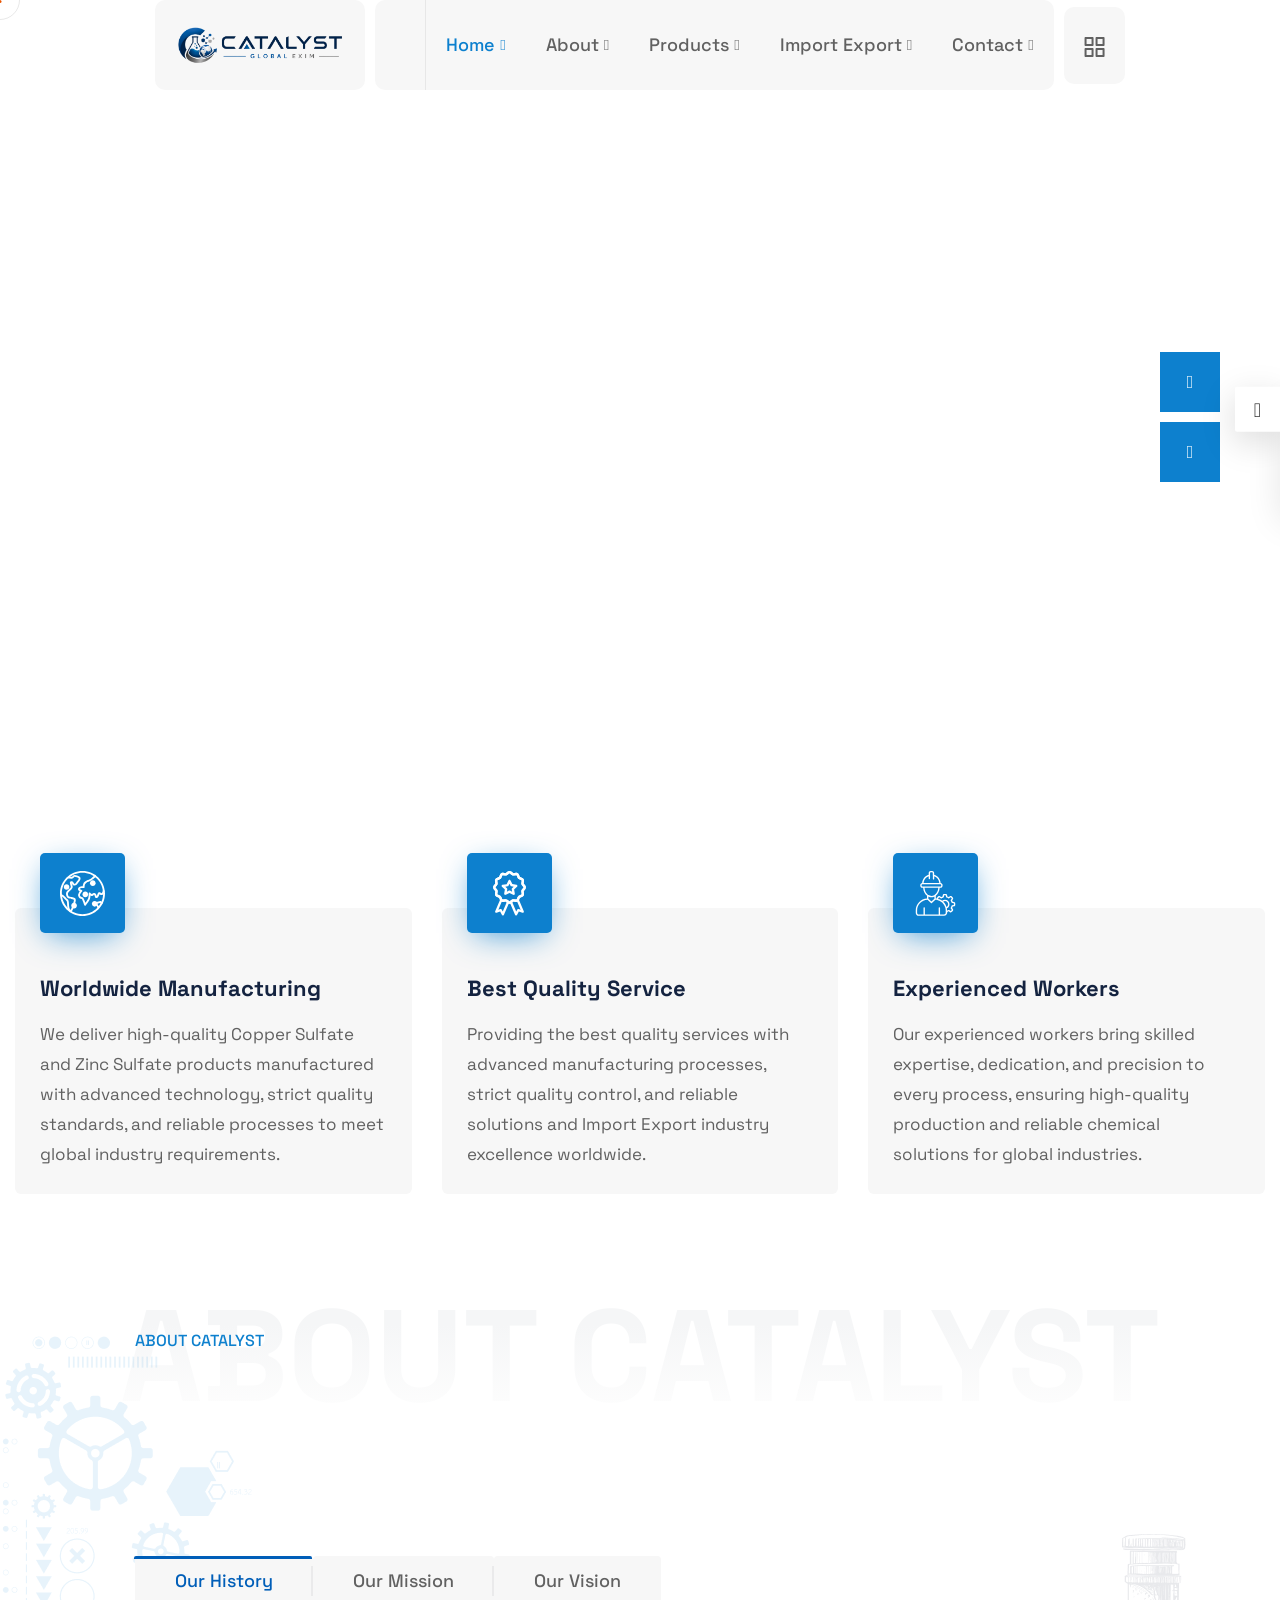
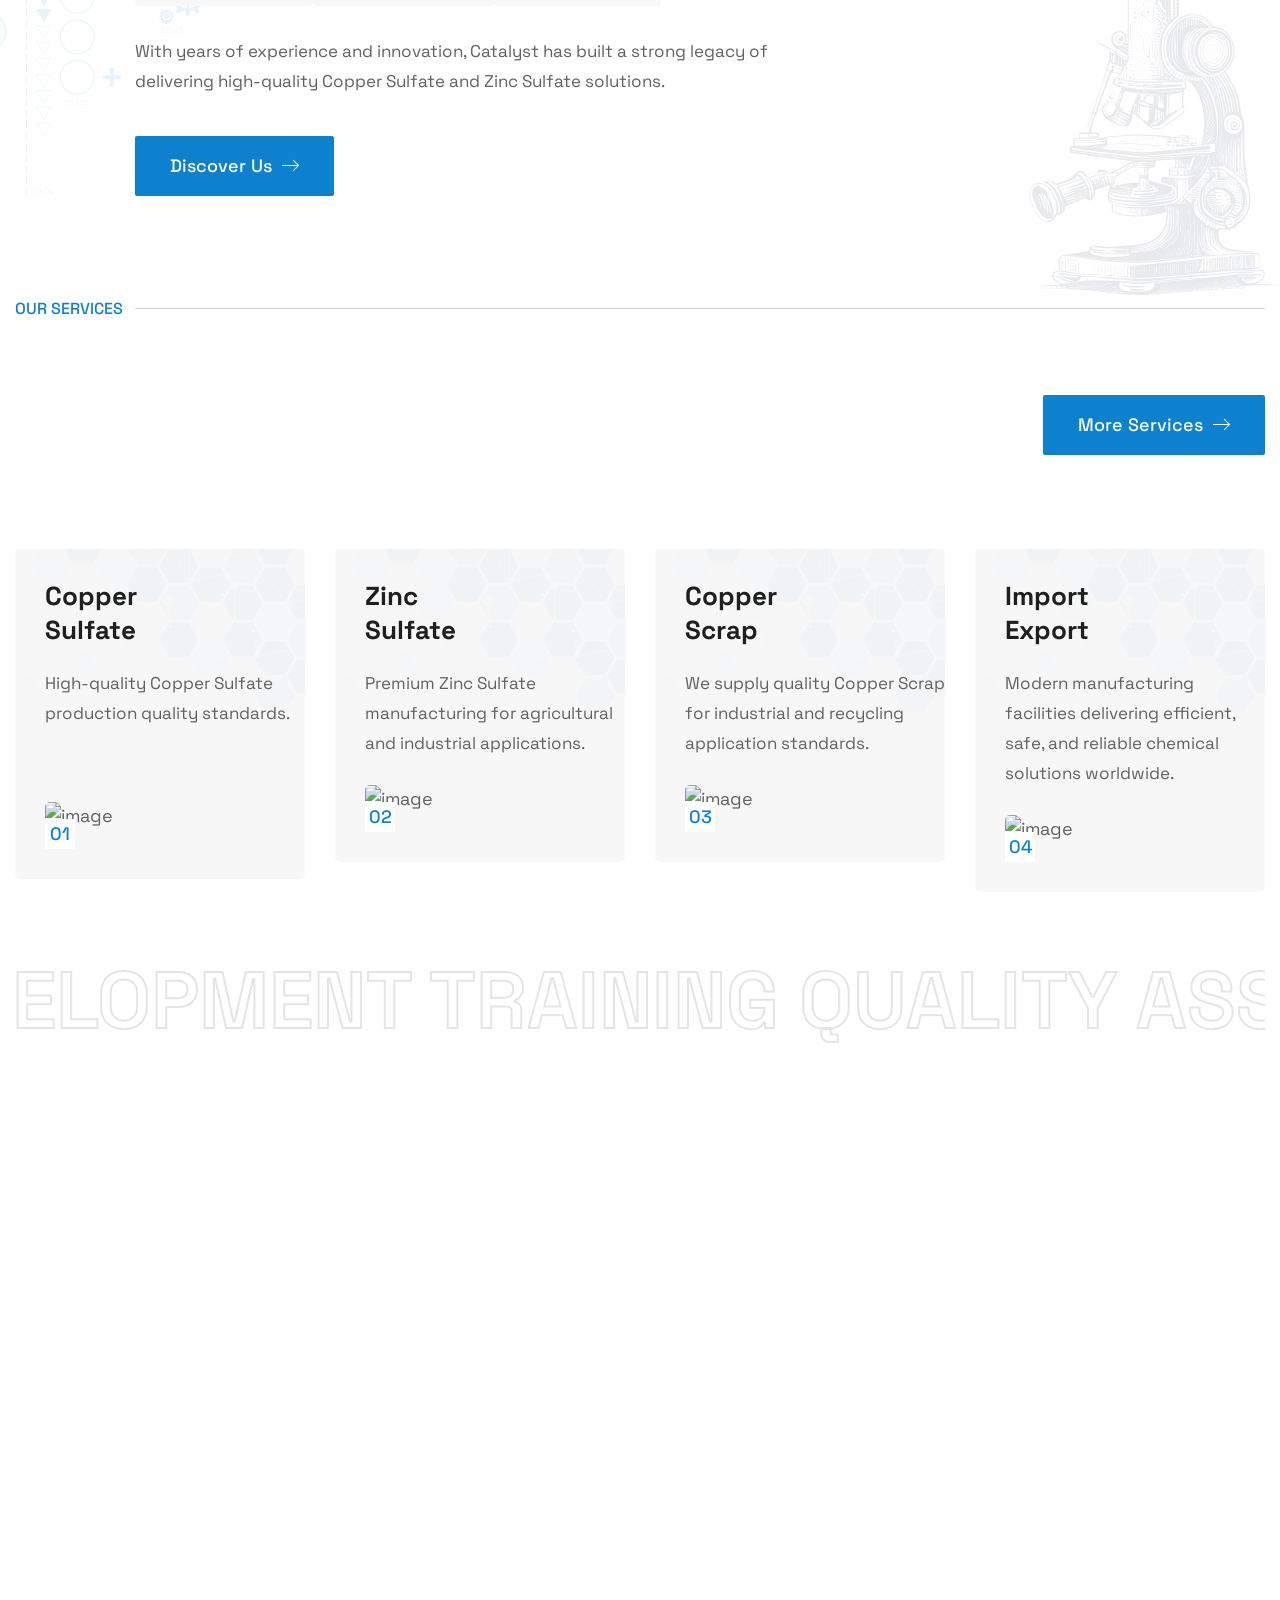
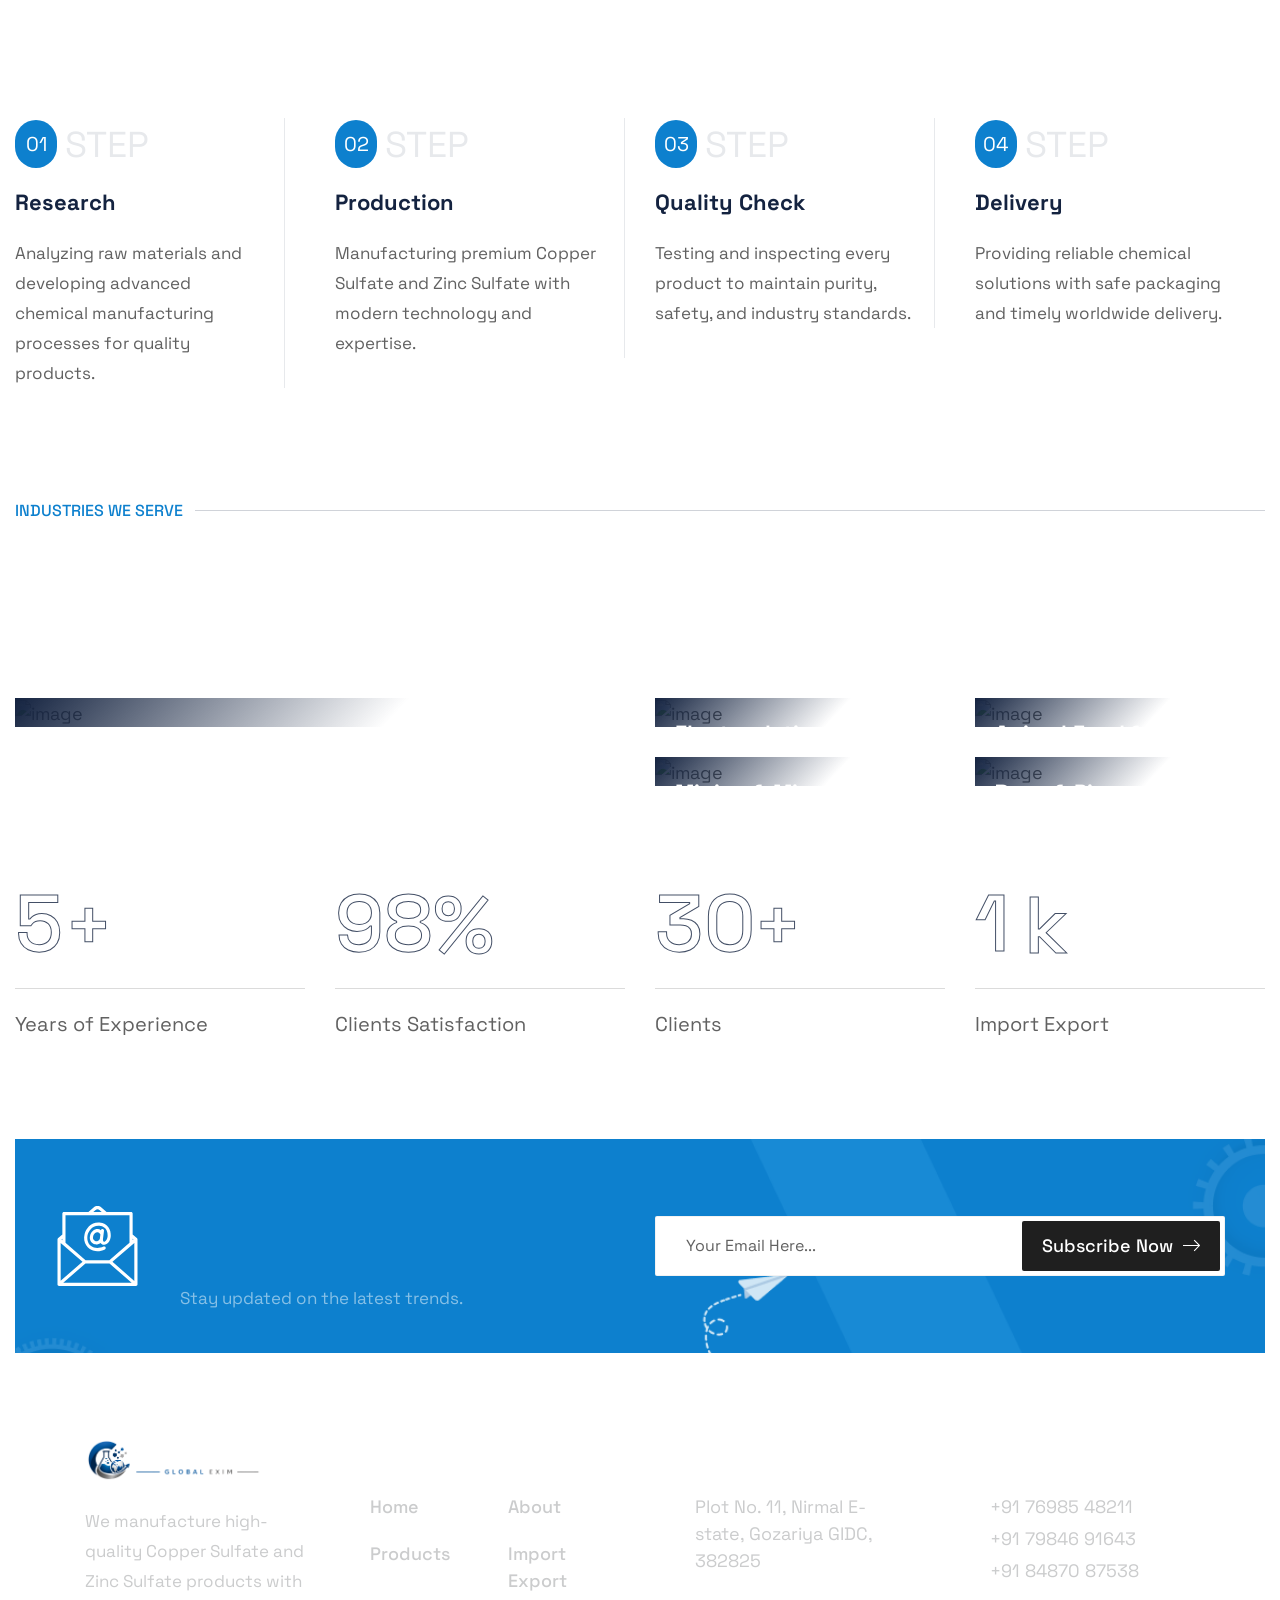
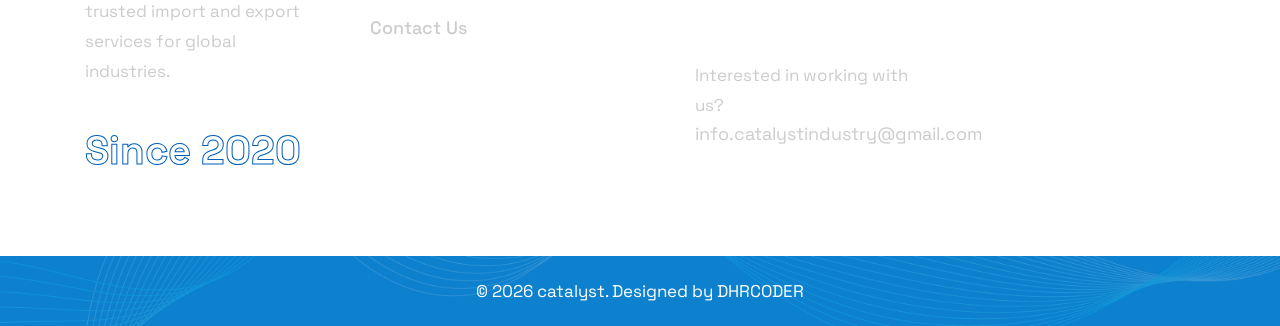
==== commit beee5fc0: "sdfsdf sdf" ====
--- a/index.html
+++ b/index.html
@@ -20,11 +20,13 @@
 <link rel="stylesheet" href="css/vendor/spacing.css">
 <link rel="stylesheet" href="css/vendor/remixicon.css">
 <link rel="stylesheet" href="css/main.css">
+<link rel="stylesheet" href="https://cdnjs.cloudflare.com/ajax/libs/font-awesome/7.3.0/css/all.min.css">
 
 <link
   href="https://cdn.jsdelivr.net/npm/remixicon@4.9.0/fonts/remixicon.css"
   rel="stylesheet"
 />
+<script src="https://cdnjs.cloudflare.com/ajax/libs/font-awesome/7.3.0/js/regular.min.js"></script>
 
 <!-- <link rel="stylesheet" href="https://cdnjs.cloudflare.com/ajax/libs/font-awesome/7.3.0/css/all.min.css" integrity="sha512-ApSLB1Pd3/bZN8fWB/RG9YhN/7bd9Hkf3AGaE2mPfebjrxagjuBtx2GcgdqIlJkUzwylBo61r9Xa9NmgBI0swA==" crossorigin="anonymous" referrerpolicy="no-referrer" /> -->
 
@@ -49,34 +51,7 @@
     <!-- Header area start -->
     <header>
         <div class="rs-header-area rs-header-four has-theme-light-blue">
-            <div class="container-fluid g-0">
-                <!-- top start -->
-                <div class="rs-header-top rs-header-top-two">
-                    <div class="rs-header-info-wrapper">
-                        <div class="rs-header-info-item">
-                            <div class="rs-header-contact-item">
-                                <span>Email.</span>
-                                <h6><a href="mailto:support.info.catalystindustry@gmail.com ">support.info.catalystindustry@gmail.com </a></h6>
-                            </div>
-                        </div>
-                        <div class="rs-header-info-item">
-                            <div class="rs-header-contact-item">
-                                <span>Call.</span>
-                                <h6><a href="tel:76985 48211"> +91 76985 48211</a></h6>
-                            </div>
-                        </div>
-                    </div>
-                    <div class="rs-header-info-item">
-                        <div class="rs-header-contact-item">
-                            <span>
-                                Schedule.
-                            </span>
-                            <h6> Mon - Sat 10.00 - 18.00 </h6>
-                        </div>
-                    </div>
-                </div>
-                <!-- top end -->
-            </div>
+          
             <div class="container-fluid">
                 <div class="rs-header-inner rs-sticky-header" id="rs-sticky-header">
                     <div class="rs-header-left">
@@ -87,111 +62,47 @@
                         </div>
                     </div>
                     <div class="rs-header-menu">
-                        <div class="rs-theme-social has-transparent has-theme-blue">
+                        <!-- <div class="rs-theme-social has-transparent has-theme-blue">
                             <a href="#"><i class="ri-twitter-x-line"></i></a>
                             <a href="#"><i class="ri-facebook-fill"></i></a>
                             <a href="#"><i class="ri-linkedin-fill"></i></a>
                             <a href="#"><i class="ri-instagram-line"></i></a>
-                        </div>
+                        </div> -->
                         <nav id="mobile-menu" class="main-menu">
                             <ul class="multipage-menu">
                                 <li class="has-mega-menu menu-item-has-children">
-                                    <a href="javascript:void(0)">Home</a>
+                                    <a href="index.html">Home</a>
                                     
                                 </li>
                                 <!-- about menu -->
                                 <li class="menu-item-has-children">
                                     <a href="about.html">About</a>
                                     <ul class="submenu last-children">
-                                        <li>
-                                            <a href="about.html">About Us 01</a>
-                                        </li>
-                                        <li>
-                                            <a href="about-two.html">About Us 02</a>
-                                        </li>
+                                       
                                     </ul>
                                 </li>
                                 <li class="menu-item-has-children">
-                                    <a href="javascript:void(0)">Products</a>
-                                    <ul class="submenu last-children">
+                                        <a href="products.html">Products</a>
+                                    <!-- <ul class="submenu last-children">
                                         <li class=" has-arrow">
-                                            <a href="javascript:void(0)">Services</a>
-                                            <ul class="submenu">
-                                                <li><a href="services.html">Services</a></li>
-                                                <li><a href="services-details.html">Services Details</a></li>
-                                            </ul>
+                                            <a href="copper_sulfate.html">Copper Sulfate</a>
+                                            
                                         </li>
                                         <li class=" has-arrow">
-                                            <a href="javascript:void(0)">Team</a>
-                                            <ul class="submenu">
-                                                <li><a href="team.html">Team</a></li>
-                                                <li><a href="team-details.html">Team Details</a></li>
-                                            </ul>
+                                            <a href="zinc_sulfate.html">Zinc Sulfate</a>
+                                            
                                         </li>
-                                        <li class=" has-arrow">
-                                            <a href="javascript:void(0)">Project</a>
-                                            <ul class="submenu">
-                                                <li><a href="portfolio.html">Project</a></li>
-                                                <li><a href="portfolio-details.html">Project Details</a></li>
-                                            </ul>
-                                        </li>
-                                        <li>
-                                            <a href="pricing.html">Pricing Plan</a>
-                                        </li>
-                                        <li class=" has-arrow">
-                                            <a href="shop.html">Shop</a>
-                                            <ul class="submenu">
-                                                <li><a href="shop.html">Product</a></li>
-                                                <li><a href="shop-details.html">Product Details</a></li>
-                                                <li><a href="checkout.html">Checkout</a></li>
-                                                <li><a href="cart.html">Cart</a></li>
-                                            </ul>
-                                        </li>
-                                        <li>
-                                            <a href="faq.html">Faq</a>
-                                        </li>
-                                        <li>
-                                            <a href="appointment.html">Appointment</a>
-                                        </li>
-                                    </ul>
-                                </li>
-                                <li class="has-mega-menu menu-item-has-children">
-                                    <a href="javascript:void(0)">Elements</a>
-                                    <ul class="mega-menu mega-grid">
-                                        
-                                       
-                                        <li>
-                                            <a href="#" class="title">Elements Layout</a>
-                                            <ul>
-                                                <li><a href="elements-services-tab.html">Services Tab</a></li>
-                                                <li><a href="elements-testimonial.html">Testimonials</a></li>
-                                                <li><a href="elements-brand.html">Partner Logo</a></li>
-                                                <li><a href="elements-blog.html">Blog</a></li>
-                                                <li><a href="#">Coming Soon</a></li>
-                                            </ul>
-                                        </li>
-                                    </ul>
+                                    </ul> -->
                                 </li>
                                 <li class="menu-item-has-children">
-                                    <a href="javascript:void(0)">Blog</a>
-                                    <ul class="submenu last-children">
-                                        <li>
-                                            <a href="blog.html">Blog</a>
-                                        </li>
-                                        <li>
-                                            <a href="blog-details.html">Blog Details</a>
-                                        </li>
-                                    </ul>
+                                    <a href="import_export.html">Import Export</a>
+                                    
                                 </li>
+                               
+                               
                                 <li class="menu-item-has-children">
                                     <a href="contact.html">Contact</a>
                                     <ul class="submenu last-children">
-                                        <li>
-                                            <a href="contact.html">Contact 01</a>
-                                        </li>
-                                        <li>
-                                            <a href="contact-two.html">Contact 02</a>
-                                        </li>
                                     </ul>
                                 </li>
                             </ul>
@@ -199,7 +110,7 @@
                     </div>
                     <div class="rs-header-right">
                         <!-- search area start -->
-                        <div class="rs-header-search-wrapper">
+                        <!-- <div class="rs-header-search-wrapper">
                             <div class="rs-header-search-icon has-theme-light-blue">
                                 <i class="ri-close-fill has-close"></i>
                                 <i class="ri-search-line has-search"></i>
@@ -211,7 +122,7 @@
                                     <button type="submit"><i class="ri-search-line"></i></button>
                                 </div>
                             </form>
-                        </div>
+                        </div> -->
                         <!-- search area end -->
                         <div class="rs-header-btn">
                             <a class="rs-btn has-theme-light-blue has-icon has-bg" href="contact.html">Get In Touch
@@ -257,101 +168,44 @@
                         </div>
                     </div>
                     <div class="rs-header-menu">
-                        <div class="rs-theme-social has-transparent has-theme-blue">
+                        <!-- <div class="rs-theme-social has-transparent has-theme-blue">
                             <a href="#"><i class="ri-twitter-x-line"></i></a>
                             <a href="#"><i class="ri-facebook-fill"></i></a>
                             <a href="#"><i class="ri-linkedin-fill"></i></a>
                             <a href="#"><i class="ri-instagram-line"></i></a>
-                        </div>
+                        </div> -->
                         <nav id="mobile-menu-two" class="main-menu">
                             <ul class="multipage-menu">
                                 <li class="has-mega-menu menu-item-has-children">
-                                    <a href="javascript:void(0)">Home</a>
+                                    <a href="index.html">Home</a>
                                     
                                 </li>
                                 <!-- about menu -->
                                 <li class="menu-item-has-children">
                                     <a href="about.html">About</a>
                                     <ul class="submenu last-children">
-                                        <li>
-                                            <a href="about.html">About Us 01</a>
-                                        </li>
-                                        <li>
-                                            <a href="about-two.html">About Us 02</a>
-                                        </li>
+                                        
                                     </ul>
                                 </li>
                                 <!-- page menu -->
                                 <li class="menu-item-has-children">
-                                    <a href="javascript:void(0)">Products</a>
-                                    <ul class="submenu last-children">
-                                        <li class=" has-arrow">
-                                            <a href="javascript:void(0)">Services</a>
-                                            <ul class="submenu">
-                                                <li><a href="services.html">Services</a></li>
-                                                <li><a href="services-details.html">Services Details</a></li>
-                                            </ul>
-                                        </li>
-                                        <li class=" has-arrow">
-                                            <a href="javascript:void(0)">Team</a>
-                                            <ul class="submenu">
-                                                <li><a href="team.html">Team</a></li>
-                                                <li><a href="team-details.html">Team Details</a></li>
-                                            </ul>
-                                        </li>
-                                        <li class=" has-arrow">
-                                            <a href="javascript:void(0)">Project</a>
-                                            <ul class="submenu">
-                                                <li><a href="portfolio.html">Project</a></li>
-                                                <li><a href="portfolio-details.html">Project Details</a></li>
-                                            </ul>
-                                        </li>
-                                        <li>
-                                            <a href="pricing.html">Pricing Plan</a>
-                                        </li>
-                                        <li class=" has-arrow">
-                                            <a href="shop.html">Shop</a>
-                                            <ul class="submenu">
-                                                <li><a href="shop.html">Product</a></li>
-                                                <li><a href="shop-details.html">Product Details</a></li>
-                                                <li><a href="checkout.html">Checkout</a></li>
-                                                <li><a href="cart.html">Cart</a></li>
-                                            </ul>
-                                        </li>
-                                        <li>
-                                            <a href="faq.html">Faq</a>
-                                        </li>
-                                        <li>
-                                            <a href="appointment.html">Appointment</a>
-                                        </li>
-                                    </ul>
+                                    <a href="products.html">Products</a>
+                                    
                                 </li>
                                 <!-- elements menu -->
-                                <li class="has-mega-menu menu-item-has-children">
+                                <!-- <li class="has-mega-menu menu-item-has-children">
                                     <a href="javascript:void(0)">Elements</a>
                                     
-                                </li>
+                                </li> -->
 
                                 <li class="menu-item-has-children">
-                                    <a href="javascript:void(0)">Blog</a>
-                                    <ul class="submenu last-children">
-                                        <li>
-                                            <a href="blog.html">Blog</a>
-                                        </li>
-                                        <li>
-                                            <a href="blog-details.html">Blog Details</a>
-                                        </li>
-                                    </ul>
+                                    <a href="import_export.html">Import Export</a>
+                                   
                                 </li>
                                 <li class="menu-item-has-children">
                                     <a href="contact.html">Contact</a>
                                     <ul class="submenu last-children">
-                                        <li>
-                                            <a href="contact.html">Contact 01</a>
-                                        </li>
-                                        <li>
-                                            <a href="contact-two.html">Contact 02</a>
-                                        </li>
+                                      
                                     </ul>
                                 </li>
                             </ul>
@@ -359,7 +213,7 @@
                     </div>
                     <div class="rs-header-right">
                         <!-- search area start -->
-                        <div class="rs-header-search-wrapper">
+                        <!-- <div class="rs-header-search-wrapper">
                             <div class="rs-header-search-icon has-theme-light-blue">
                                 <i class="ri-close-fill has-close"></i>
                                 <i class="ri-search-line has-search"></i>
@@ -371,7 +225,7 @@
                                     <button type="submit"><i class="ri-search-line"></i></button>
                                 </div>
                             </form>
-                        </div>
+                        </div> -->
                         <!-- search area end -->
                         <div class="rs-header-btn">
                             <a class="rs-btn has-theme-light-blue has-icon has-bg" href="contact.html">Get In Touch
@@ -428,40 +282,40 @@
                         </div>
                     </div>
                     <div class="offcanvas-about mb-30 d-none d-sm-block">
-                        <p> catalyst is a modern factory website. specifically designed for who need construction,
-                            firms, oil, architecture and any other small business.
+                        <p> catalyst is a modern factory website. specifically designed for who need Copper Sulfate,
+                            Zinc Sulfate, Import Export services, and any other small business.
                         </p>
                     </div>
                     <div class="offcanvas-gallery d-none d-sm-block">
                         <div class="offcanvas-gallery-thumb-wrapper">
                             <div class="offcanvas-popup-thumb">
-                                <a class="popup-image" href="images/gallery/gallery-thumb-01.png">
-                                    <img src="images/gallery/gallery-thumb-01.png" alt="image">
+                                <a class="popup-image" href="https://avatars.mds.yandex.net/get-mpic/12424084/2a00000192337021bfb6bc37c1dea1deff05/orig">
+                                    <img src="https://avatars.mds.yandex.net/get-mpic/12424084/2a00000192337021bfb6bc37c1dea1deff05/orig" alt="image">
                                 </a>
                             </div>
                             <div class="offcanvas-popup-thumb">
-                                <a class="popup-image" href="images/gallery/gallery-thumb-02.png">
-                                    <img src="images/gallery/gallery-thumb-02.png" alt="image">
+                                <a class="popup-image" href="https://burdastyle.ru/images/cache/2026/5/15/resize_1600_800_true_q90_7568796_00e6a4933d3bc6f32e6a17ea2.jpeg">
+                                    <img src="https://burdastyle.ru/images/cache/2026/5/15/resize_1600_800_true_q90_7568796_00e6a4933d3bc6f32e6a17ea2.jpeg" alt="image">
                                 </a>
                             </div>
                             <div class="offcanvas-popup-thumb">
-                                <a class="popup-image" href="images/gallery/gallery-thumb-03.png">
-                                    <img src="images/gallery/gallery-thumb-03.png" alt="image">
+                                <a class="popup-image" href="https://image.made-in-china.com/2f0j00jzhUHIursWpZ/Granlar-35-Price-Fertilizer-Znso4-Specification-Monohydrate-Specifications-Zinc-Sulphate-Powder-for-Sale.jpg        ">
+                                    <img src="https://image.made-in-china.com/2f0j00jzhUHIursWpZ/Granlar-35-Price-Fertilizer-Znso4-Specification-Monohydrate-Specifications-Zinc-Sulphate-Powder-for-Sale.jpg       " alt="image">
                                 </a>
                             </div>
                             <div class="offcanvas-popup-thumb">
-                                <a class="popup-image" href="images/gallery/gallery-thumb-04.png">
-                                    <img src="images/gallery/gallery-thumb-04.png" alt="image">
+                                <a class="popup-image" href="https://www.hoochemtec.com/wp-content/uploads/2026/01/Zinc-sulfate-Powder.jpg">
+                                    <img src="https://www.hoochemtec.com/wp-content/uploads/2026/01/Zinc-sulfate-Powder.jpg" alt="image">
                                 </a>
                             </div>
                             <div class="offcanvas-popup-thumb">
-                                <a class="popup-image" href="images/gallery/gallery-thumb-05.png">
-                                    <img src="images/gallery/gallery-thumb-05.png" alt="image">
+                                <a class="popup-image" href="https://kedarcera.in/assets/imgs/export-img.png">
+                                    <img src="https://kedarcera.in/assets/imgs/export-img.png" alt="image">
                                 </a>
                             </div>
                             <div class="offcanvas-popup-thumb">
-                                <a class="popup-image" href="images/gallery/gallery-thumb-01.png">
-                                    <img src="images/gallery/gallery-thumb-01.png" alt="image">
+                                <a class="popup-image" href="https://static.vecteezy.com/system/resources/previews/028/256/809/non_2x/[base64].jpg">
+                                    <img src="https://static.vecteezy.com/system/resources/previews/028/256/809/non_2x/[base64].jpg" alt="image">
                                 </a>
                             </div>
                         </div>
@@ -487,8 +341,7 @@
                                     </svg>
                                 </div>
                                 <div class="offcanvas-contact-text">
-                                    <a href="#"> 2096 New Market, New Road <br>
-                                        North Carolina, USA </a>
+                                    <a href="#"> Plot No. 11, Nirmal E-state, Gozariya GIDC, 382825</a>
                                 </div>
                             </li>
                             <li class="d-flex align-items-center gap-15">
@@ -504,7 +357,7 @@
                                     </svg>
                                 </div>
                                 <div class="offcanvas-contact-text">
-                                    <a href="tel:+12346691234"> +123-4669-1234 </a>
+                                    <a href="tel:+91 79846 91643"> +91 79846 91643</a>
                                 </div>
                             </li>
                             <li class="d-flex align-items-center gap-15">
@@ -520,12 +373,12 @@
                                     </svg>
                                 </div>
                                 <div class="offcanvas-contact-text">
-                                    <a href="mailto:info@gmail.com">info@gmail.com</a>
+                                    <a href="mailto:info@gmail.com">info.catalystindustry@gmail.com</a>
                                 </div>
                             </li>
                         </ul>
                     </div>
-                    <div class="offcanvas-social">
+                    <!-- <div class="offcanvas-social">
                         <h4 class="offcanvas-title-meta">Subscribe & Follow</h4>
                         <ul>
                             <li><a href="#"><i class="fab fa-facebook-f"></i></a></li>
@@ -533,7 +386,7 @@
                             <li><a href="#"><i class="fab fa-youtube"></i></a></li>
                             <li><a href="#"><i class="fab fa-linkedin"></i></a></li>
                         </ul>
-                    </div>
+                    </div> -->
                 </div>
             </div>
         </div>
@@ -566,12 +419,12 @@
                                                 <div class="rs-banner-content">
                                                     <span class="rs-banner-subtitle">
                                                         <img src="images/shape/border-line.png" alt="image">
-                                                        Welcome to our Catalyst Industry
+                                                        Welcome to our 
                                                     </span>
-                                                    <h1 class="rs-banner-title">Reliable <br>
+                                                    <h1 class="rs-banner-title">Catalyst <br>
                                                         <img class="rs-banner-shape"
                                                             src="images/shape/arrow-shape.png" alt="image">
-                                                        <span class="rs-banner-stroke-text">industry</span>
+                                                        <span class="rs-banner-stroke-text">Industry</span>
                                                     </h1>
                                                     <div class="rs-banner-info">
                                                         <div class="rs-banner-btn">
@@ -589,7 +442,7 @@
                                                             </div>
                                                         </div>
                                                         <div class="rs-banner-descrip">
-<p>Premium Copper Sulfate and Zinc Sulfate manufacturer delivering high-quality, reliable, and trusted chemical solutions with Import Export industry excellence.</p>                                                        </div>
+<p>Premium Copper Sulfate and Zinc Sulfate manufacturer delivering high-quality, reliable, and trusted chemical solutions with advanced manufacturing expertise.</p>                                                        </div>
                                                     </div>
                                                 </div>
                                             </div>
@@ -609,12 +462,12 @@
                                                 <div class="rs-banner-content">
                                                     <span class="rs-banner-subtitle">
                                                         <img src="images/shape/border-line.png" alt="image">
-                                                        Welcome to our catalyst global exim
+                                                        Welcome to our 
                                                     </span>
-                                                    <h1 class="rs-banner-title">Innovate <br>
+                                                    <h1 class="rs-banner-title">Catalyst <br>
                                                         <img class="rs-banner-shape"
                                                             src="images/shape/arrow-shape.png" alt="image">
-                                                        <span class="rs-banner-stroke-text">industry</span>
+                                                        <span class="rs-banner-stroke-text">Global Exim</span>
                                                     </h1>
                                                     <div class="rs-banner-info">
                                                         <div class="rs-banner-btn">
@@ -632,7 +485,7 @@
                                                             </div>
                                                         </div>
                                                         <div class="rs-banner-descrip">
-<p>Premium Copper Sulfate and Zinc Sulfate manufacturer delivering high-quality, reliable, and trusted chemical solutions with Import Export industry excellence.</p>                                                        </div>
+<p> We provide reliable import and export services with a focus on quality and customer satisfaction.</p>                                                        </div>
                                                     </div>
                                                 </div>
                                             </div>
@@ -644,10 +497,8 @@
                     </div>
                     <!-- If we need navigation buttons -->
                     <div class="rs-banner-navigation">
-                        <button class="swiper-button-prev rs-swiper-btn has-theme-light-blue"><i
-                                class="fa-regular fa-arrow-left"></i></button>
-                        <button class="swiper-button-next rs-swiper-btn has-theme-light-blue"><i
-                                class="fa-regular fa-arrow-right"></i></button>
+                        <button class="swiper-button-prev rs-swiper-btn has-theme-light-blue"><i class="fa-solid fa-arrow-up"></i></button>   
+                        <button class="swiper-button-next rs-swiper-btn has-theme-light-blue"><i class="fa-solid fa-arrow-down"></i></button>
                     </div>
                     <!-- if we need pagination -->
                     <div class="rs-banner-pagination d-block d-sm-none">
@@ -943,13 +794,13 @@
             <div class="rs-services-bg-thumb" data-background="images/shape/service-shape.png">
             </div>
             <h4 class="rs-services-title underline has-theme-blue"><a href="services-details.html">
-                    Quality <br>Testing </a></h4>
-            <p class="descrip">Advanced testing methods ensuring purity, consistency, and superior chemical product quality.</p>
+                    Copper<br>Scrap</a></h4>
+            <p class="descrip">We supply quality Copper Scrap for industrial and recycling application standards.
+</p>
             <div class="rs-services-icon">
-                <!-- Keep your existing SVG icons here -->
             </div>
             <div class="rs-services-thumb">
-                <img src="https://i2.wp.com/here2grow.com/wp-content/uploads/2019/04/Testing-1.jpg" alt="image">
+                <img src="https://pek-eco.ru/upload/iblock/35c/qr5yx4o95dv59kdlvby0md55v0n1xmwn.jpg" alt="image">
             </div>
             <div class="rs-services-number"></div>
         </div>
@@ -1025,15 +876,11 @@
                     <div class="col-xl-7 col-lg-8 col-md-10">
                         <div class="rs-video-content">
                             <div class="rs-video-play-btn">
-                                <div class="rs-rotate-btn">
+                                <!-- <div class="rs-rotate-btn">
                                     <a href="https://www.youtube.com/watch?v=Yue48fUXuqI"
                                         class="rs-play-btn popup-video"><i class="ri-play-fill"></i></a>
-                                    <div class="rs-circle-title gsap-rotate rs-text-circle-wrapper">
-                                        <div class="rs-text-circle" data-rotate-degree="13.33">
-                                            Watch Video - Watch Video -
-                                        </div>
-                                    </div>
-                                </div>
+                                    
+                                </div> -->
                             </div>
                         </div>
                     </div>
@@ -1101,8 +948,7 @@
                     <div class="col-lg-12">
                         <div class="rs-section-subtitle-wrapper">
                             <span class="rs-section-subtitle has-theme-light-blue justify-content-start">
-                                Work We Have Done
-                            </span>
+                                Industries we serve                            </span>
                             <div class="rs-section-border-line"></div>
                         </div>
                     </div>
@@ -1114,7 +960,7 @@
                                     Chemical products across global industries</h2>
                         </div>
                     </div>
-                    <div class="col-xl-6 col-lg-6">
+                    <!-- <div class="col-xl-6 col-lg-6">
                         <div class="rs-services-btn">
                             <a class="rs-btn has-theme-light-blue has-icon has-bg" href="portfolio.html">See More Works
                                 <span class="icon-box">
@@ -1131,38 +977,22 @@
                                 </span>
                             </a>
                         </div>
-                    </div>
+                    </div> -->
                 </div>
                 <div class="row g-5">
                     <div class="col-xl-6 col-lg-12">
                         <div class="rs-portfolio-item">
                             <div class="rs-portfolio-thumb">
-                                <img src="https://teamviewer.scene7.com/is/image/teamviewergmbh/agriculture-industrial-solutions?dpr=off" alt="image">
+                                <img src="https://www.navoiyazot.uz/storage/uploads/images/01JD4RA6XHTJ7YQHESYAC045N9.webp" alt="image">
                             </div>
                             <div class="rs-portfolio-content has-large">
                                 <h3 class="rs-portfolio-title has-big underline has-white"> <a
-                                        href="portfolio-details.html">Agriculture</a></h3>
+                                        href="portfolio-details.html">Agriculture & Fertilizer</a></h3>
                                 <div class="rs-portfolio-tag">
-                                    <a href="portfolio-details.html">industry</a>
-                                </div>
-                            </div>
-                            <div class="rs-services-text-btn">
-                                <a class="rs-btn has-theme-light-blue has-icon has-bg" href="portfolio.html">See More
-                                    Works
-                                    <span class="icon-box">
-                                        <svg class="icon-first" xmlns="http://www.w3.org/2000/svg" viewBox="0 0 32 32">
-                                            <path
-                                                d="M31.71,15.29l-10-10L20.29,6.71,28.59,15H0v2H28.59l-8.29,8.29,1.41,1.41,10-10A1,1,0,0,0,31.71,15.29Z">
-                                            </path>
-                                        </svg>
-                                        <svg class="icon-second" xmlns="http://www.w3.org/2000/svg" viewBox="0 0 32 32">
-                                            <path
-                                                d="M31.71,15.29l-10-10L20.29,6.71,28.59,15H0v2H28.59l-8.29,8.29,1.41,1.41,10-10A1,1,0,0,0,31.71,15.29Z">
-                                            </path>
-                                        </svg>
-                                    </span>
-                                </a>
-                            </div>
+                                    <!-- <a href="portfolio-details.html">industry</a> -->
+                                </div>
+                            </div>
+                           
                         </div>
                     </div>
                     <div class="col-xl-6 col-lg-12">
@@ -1170,35 +1000,16 @@
                             <div class="col-xl-6 col-lg-6 col-md-6">
                                 <div class="rs-portfolio-item">
                                     <div class="rs-portfolio-thumb">
-                                        <img src="https://www.navoiyazot.uz/storage/uploads/images/01JD4RA6XHTJ7YQHESYAC045N9.webp" alt="image">
+                                        <img src="http://technomec.co.in/assets/img/product/169665_PLACED.jpg" alt="image">
                                     </div>
                                     <div class="rs-portfolio-content">
                                         <h5 class="rs-portfolio-title underline has-white"> <a
-                                                href="portfolio-details.html">Fertilizer Industry</a></h5>
+                                                href="portfolio-details.html">Electroplating & Metal Finishing</a></h5>
                                         <div class="rs-portfolio-tag">
-                                            <a href="portfolio-details.html">industry</a>
+                                            <!-- <a href="portfolio-details.html">industry</a> -->
                                         </div>
                                     </div>
-                                    <div class="rs-services-text-btn">
-                                        <a class="rs-btn has-theme-light-blue has-icon has-bg" href="portfolio.html">See
-                                            More
-                                            Works
-                                            <span class="icon-box">
-                                                <svg class="icon-first" xmlns="http://www.w3.org/2000/svg"
-                                                    viewBox="0 0 32 32">
-                                                    <path
-                                                        d="M31.71,15.29l-10-10L20.29,6.71,28.59,15H0v2H28.59l-8.29,8.29,1.41,1.41,10-10A1,1,0,0,0,31.71,15.29Z">
-                                                    </path>
-                                                </svg>
-                                                <svg class="icon-second" xmlns="http://www.w3.org/2000/svg"
-                                                    viewBox="0 0 32 32">
-                                                    <path
-                                                        d="M31.71,15.29l-10-10L20.29,6.71,28.59,15H0v2H28.59l-8.29,8.29,1.41,1.41,10-10A1,1,0,0,0,31.71,15.29Z">
-                                                    </path>
-                                                </svg>
-                                            </span>
-                                        </a>
-                                    </div>
+                                   
                                 </div>
                             </div>
                             <div class="col-xl-6 col-lg-6 col-md-6">
@@ -1208,31 +1019,12 @@
                                     </div>
                                     <div class="rs-portfolio-content">
                                         <h5 class="rs-portfolio-title underline has-white"> <a
-                                                href="portfolio-details.html"> Animal Feed Industry</a></h5>
+                                                href="portfolio-details.html"> Animal Feed & Nutrition</a></h5>
                                         <div class="rs-portfolio-tag">
-                                            <a href="portfolio-details.html">industry</a>
+                                            <!-- <a href="portfolio-details.html">industry</a> -->
                                         </div>
                                     </div>
-                                    <div class="rs-services-text-btn">
-                                        <a class="rs-btn has-theme-light-blue has-icon has-bg" href="portfolio.html">See
-                                            More
-                                            Works
-                                            <span class="icon-box">
-                                                <svg class="icon-first" xmlns="http://www.w3.org/2000/svg"
-                                                    viewBox="0 0 32 32">
-                                                    <path
-                                                        d="M31.71,15.29l-10-10L20.29,6.71,28.59,15H0v2H28.59l-8.29,8.29,1.41,1.41,10-10A1,1,0,0,0,31.71,15.29Z">
-                                                    </path>
-                                                </svg>
-                                                <svg class="icon-second" xmlns="http://www.w3.org/2000/svg"
-                                                    viewBox="0 0 32 32">
-                                                    <path
-                                                        d="M31.71,15.29l-10-10L20.29,6.71,28.59,15H0v2H28.59l-8.29,8.29,1.41,1.41,10-10A1,1,0,0,0,31.71,15.29Z">
-                                                    </path>
-                                                </svg>
-                                            </span>
-                                        </a>
-                                    </div>
+                                   
                                 </div>
                             </div>
                             <div class="col-xl-6 col-lg-6 col-md-6">
@@ -1242,31 +1034,12 @@
                                     </div>
                                     <div class="rs-portfolio-content">
                                         <h5 class="rs-portfolio-title underline has-white"> <a
-                                                href="portfolio-details.html">Mining Industry</h5>
+                                                href="portfolio-details.html">Mining & Mineral Processing</a></h5>
                                         <div class="rs-portfolio-tag">
-                                            <a href="portfolio-details.html">industry</a>
+                                            <!-- <a href="portfolio-details.html">industry</a> -->
                                         </div>
                                     </div>
-                                    <div class="rs-services-text-btn">
-                                        <a class="rs-btn has-theme-light-blue has-icon has-bg" href="portfolio.html">See
-                                            More
-                                            Works
-                                            <span class="icon-box">
-                                                <svg class="icon-first" xmlns="http://www.w3.org/2000/svg"
-                                                    viewBox="0 0 32 32">
-                                                    <path
-                                                        d="M31.71,15.29l-10-10L20.29,6.71,28.59,15H0v2H28.59l-8.29,8.29,1.41,1.41,10-10A1,1,0,0,0,31.71,15.29Z">
-                                                    </path>
-                                                </svg>
-                                                <svg class="icon-second" xmlns="http://www.w3.org/2000/svg"
-                                                    viewBox="0 0 32 32">
-                                                    <path
-                                                        d="M31.71,15.29l-10-10L20.29,6.71,28.59,15H0v2H28.59l-8.29,8.29,1.41,1.41,10-10A1,1,0,0,0,31.71,15.29Z">
-                                                    </path>
-                                                </svg>
-                                            </span>
-                                        </a>
-                                    </div>
+                                   
                                 </div>
                             </div>
                             <div class="col-xl-6 col-lg-6 col-md-6">
@@ -1276,31 +1049,12 @@
                                     </div>
                                     <div class="rs-portfolio-content">
                                         <h5 class="rs-portfolio-title underline has-white"> <a
-                                                href="portfolio-details.html">Chemical Manufacturing</a></h5>
+                                                href="portfolio-details.html">Dyes & Pigments</a></h5>
                                         <div class="rs-portfolio-tag">
-                                            <a href="portfolio-details.html">industry</a>
+                                            <!-- <a href="portfolio-details.html">industry</a> -->
                                         </div>
                                     </div>
-                                    <div class="rs-services-text-btn">
-                                        <a class="rs-btn has-theme-light-blue has-icon has-bg" href="portfolio.html">See
-                                            More
-                                            Works
-                                            <span class="icon-box">
-                                                <svg class="icon-first" xmlns="http://www.w3.org/2000/svg"
-                                                    viewBox="0 0 32 32">
-                                                    <path
-                                                        d="M31.71,15.29l-10-10L20.29,6.71,28.59,15H0v2H28.59l-8.29,8.29,1.41,1.41,10-10A1,1,0,0,0,31.71,15.29Z">
-                                                    </path>
-                                                </svg>
-                                                <svg class="icon-second" xmlns="http://www.w3.org/2000/svg"
-                                                    viewBox="0 0 32 32">
-                                                    <path
-                                                        d="M31.71,15.29l-10-10L20.29,6.71,28.59,15H0v2H28.59l-8.29,8.29,1.41,1.41,10-10A1,1,0,0,0,31.71,15.29Z">
-                                                    </path>
-                                                </svg>
-                                            </span>
-                                        </a>
-                                    </div>
+                                   
                                 </div>
                             </div>
                         </div>
@@ -1465,17 +1219,18 @@
                                 </div>
                             </div>
                         </div>
-                        <div class="col-xxl-3 col-xl-3 col-lg-3 col-md-4 col-sm-6">
+                        
+                       <div class="col-xxl-3 col-xl-3 col-lg-3 col-md-4 col-sm-6">
                             <div class="rs-footer-widget footer-2-col-2">
                                 <h5 class="rs-footer-widget-title">Useful Links</h5>
                                 <div class="rs-footer-widget-content">
                                     <div class="rs-footer-widget-links has-theme-light-blue">
                                         <ul>
-                                            <li> <a href="#">About Us</a> </li>
-                                            <li><a href="#">Services</a></li>
-                                            <li><a href="#">Pricing</a></li>
-                                            <li><a href="#">Contact</a></li>
-                                            <li><a href="#">Terms of use</a></li>
+                                            <li> <a href="index.html">Home</a> </li>
+                                            <li><a href="about.html">About</a></li>
+                                            <li><a href="products.html">Products</a></li>
+                                            <li><a href="import_export.html">Import Export</a></li>
+                                            <li><a href="contact.html">Contact Us</a></li>
                                         </ul>
                                     </div>
                                 </div>
@@ -1492,9 +1247,11 @@
                                         </div>
                                         <h5 class="rs-footer-widget-title">Email Address</h5>
                                         <p> Interested in working with us?</p>
-                                        <div class="rs-footer-widget-email">
-                                            <a href="mailto:info.catalystindustry@gmail.com">info.catalystindustry@gmail.com</a>
-                                        </div>
+                                       <div class="rs-footer-widget-email">
+    <a href="https://mail.google.com/mail/?view=cm&fs=1&to=info.catalystindustry@gmail.com" target="_blank">
+        info.catalystindustry@gmail.com
+    </a>
+</div>
                                     </div>
                                 </div>
                             </div>
@@ -1505,12 +1262,15 @@
                                 <div class="rs-footer-widget-content">
                                     <div class="rs-footer-widget-contact-info">
                                         <div class="rs-footer-widget-number">
-                                            <span>
-                                                <a href="tel:76985 48211261">+91 76985 48211</a>
-                                            </span>
-                                            <span>
-                                                <a href="tel:76985 48211261">+91 79846 91643</a>
-                                            </span>
+                                          <span>
+    <a href="https://wa.me/917698548211" target="_blank">+91 76985 48211</a>
+</span>
+<span>
+    <a href="https://wa.me/917984691643" target="_blank">+91 79846 91643</a>
+</span>
+<span>
+    <a href="https://wa.me/918487087538" target="_blank">+91 84870 87538</a>
+</span>
                                         </div>
                                     </div>
                                     <!-- <h5 class="rs-footer-widget-title">Follow Us</h5> -->
@@ -1584,4 +1344,4 @@
     <script src="js/main.js"></script>
 </body>
 
-</html>+</html>
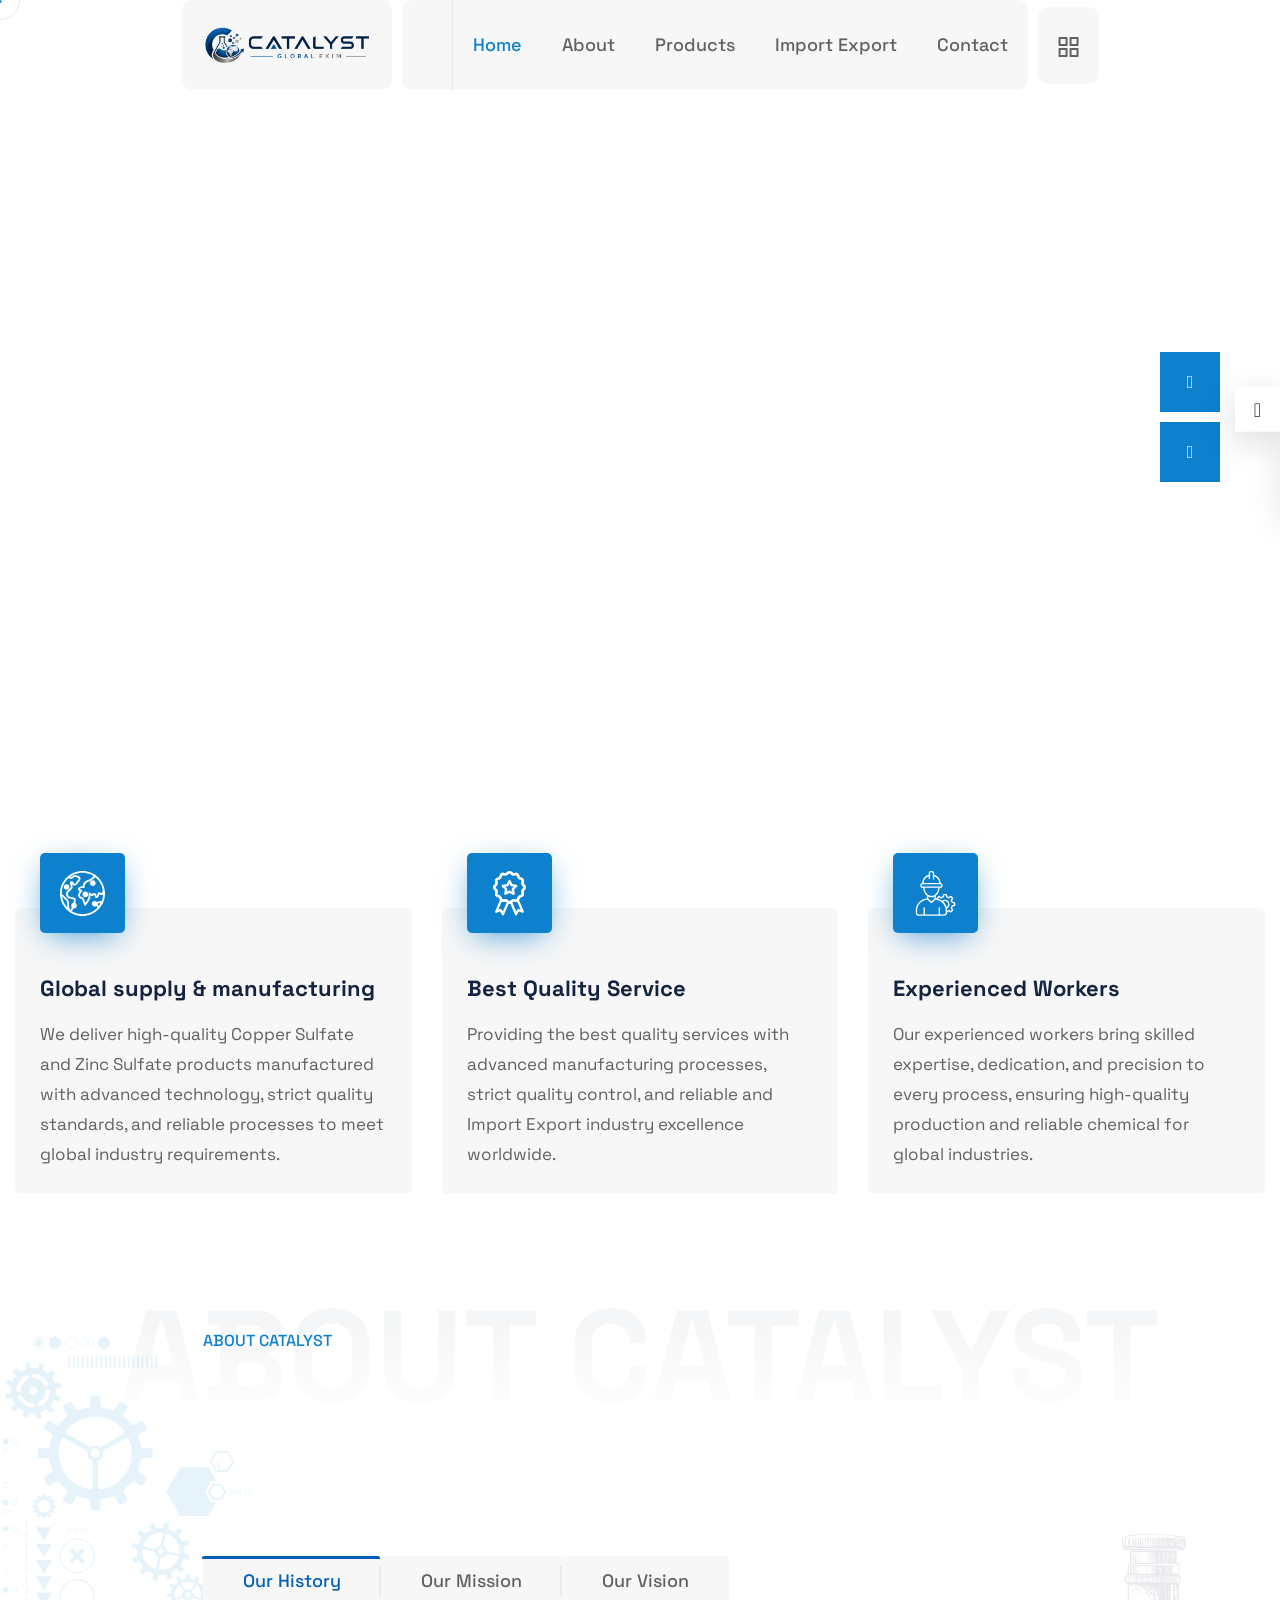
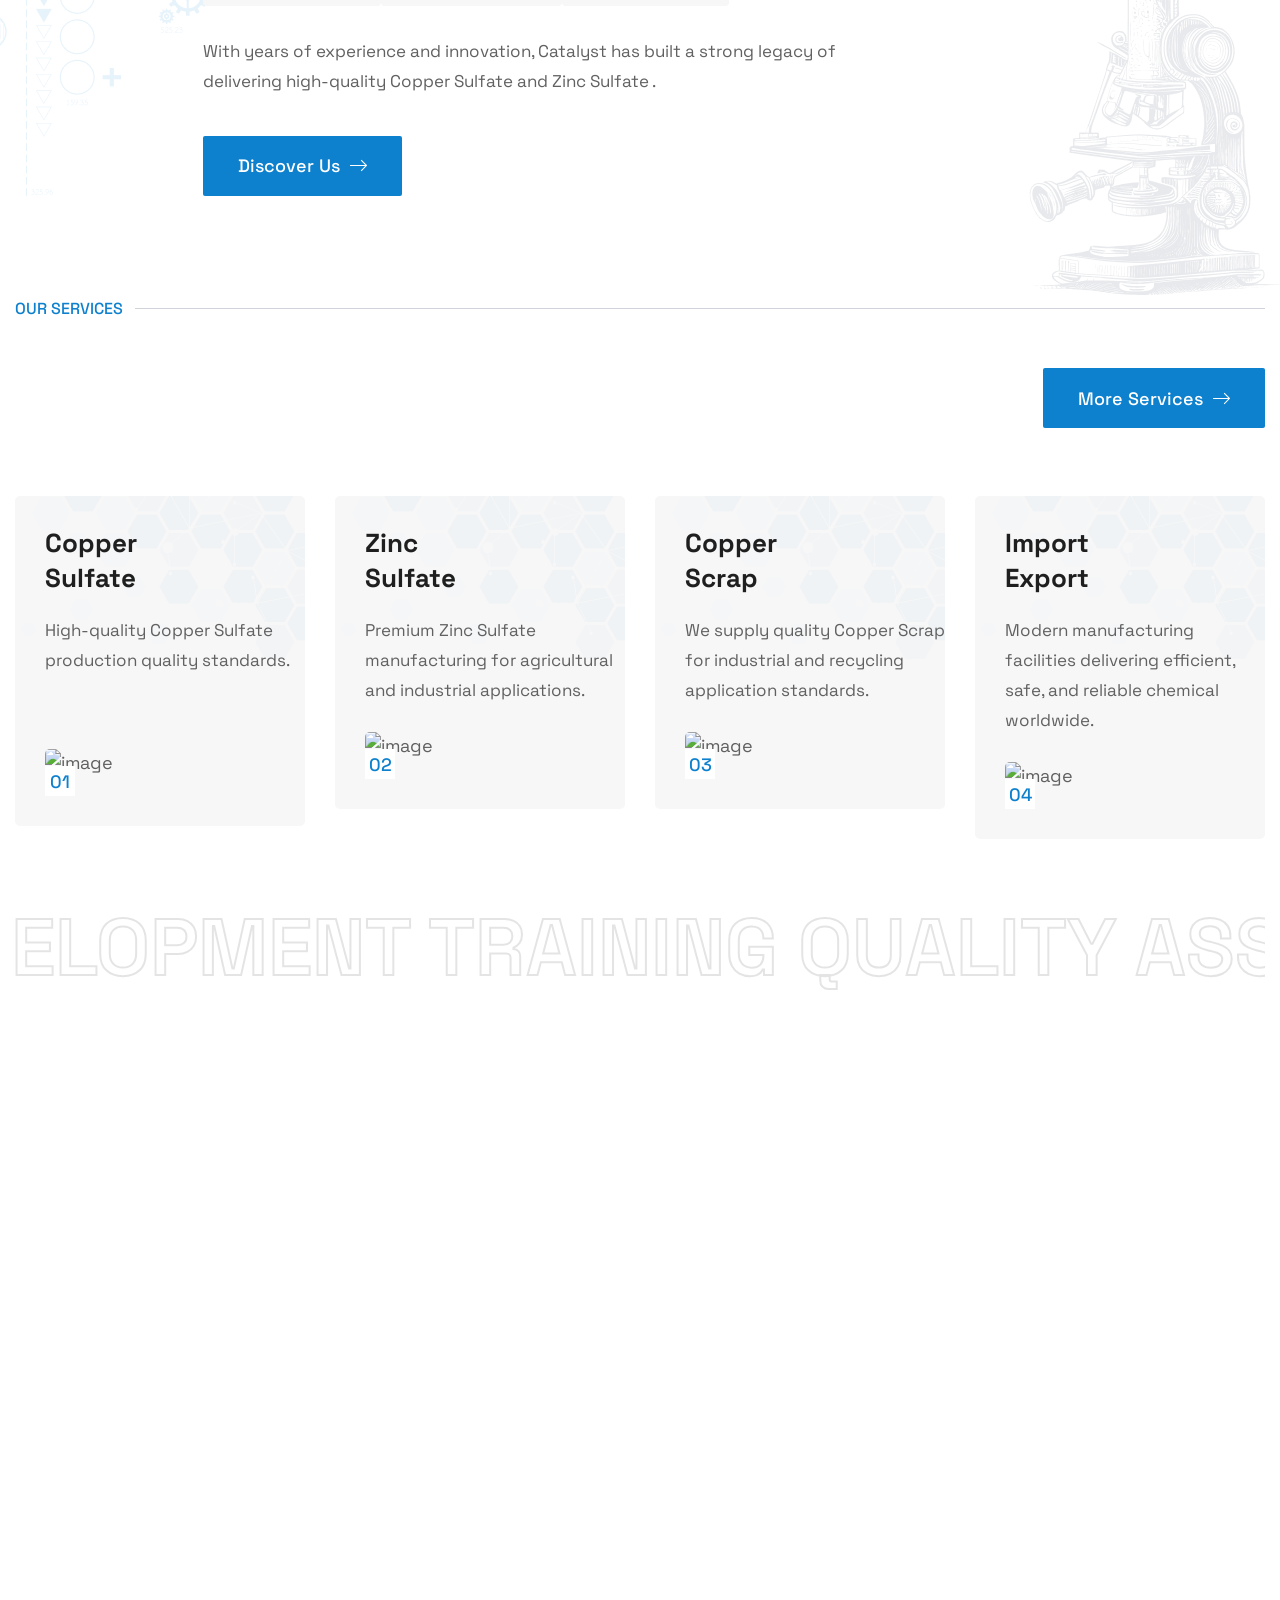
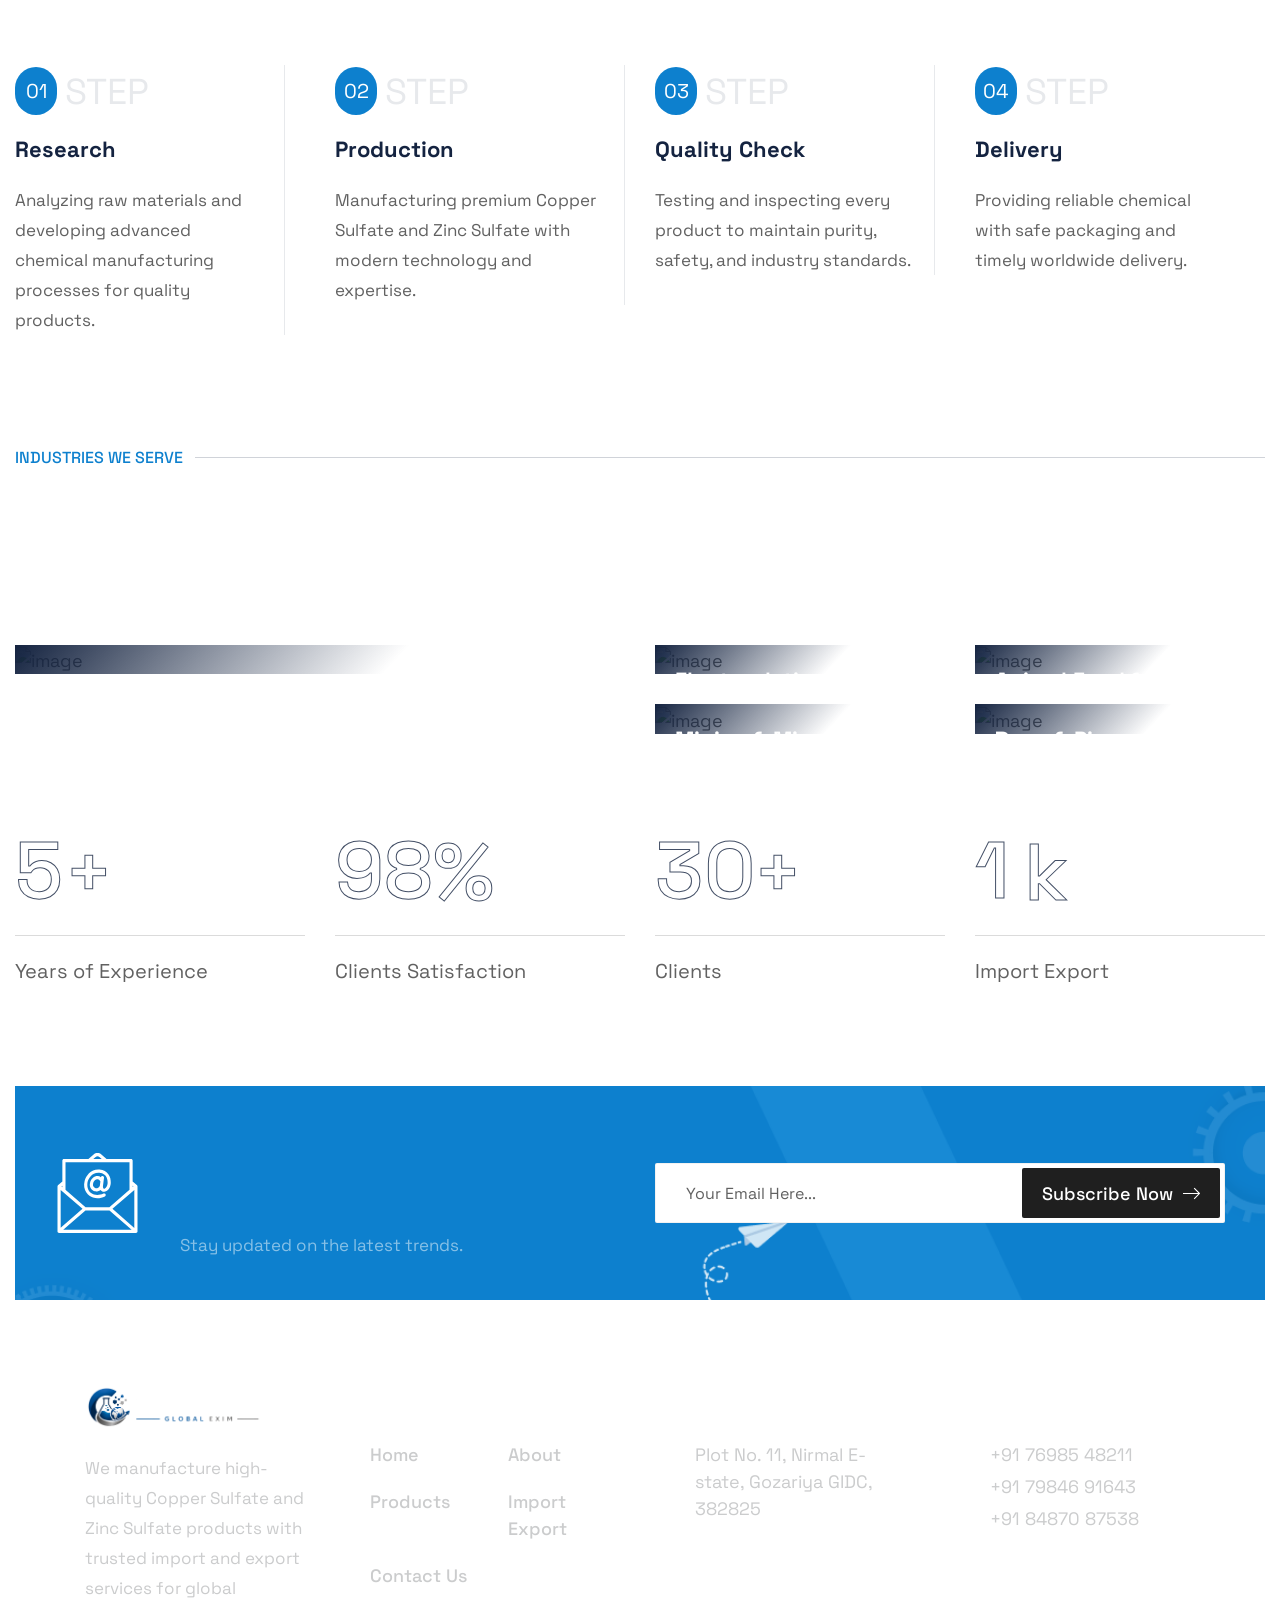
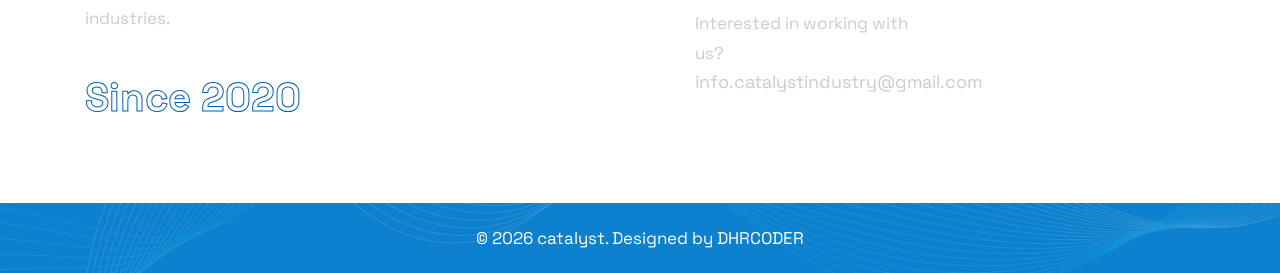
==== commit d34e0249: "asdasd asd" ====
--- a/index.html
+++ b/index.html
@@ -35,8 +35,8 @@
     <!-- preloader start -->
     <div id="pre-load">
         <div id="loader" class="loader">
-            <div class="loader-container has-theme-light-blue">
-                <div class="loader-icon"><img src="images/favicon-light-blue.png" alt=""></div>
+            <!-- <div class="loader-container has-theme-light-red"> -->
+                <div class="loader-icon"><img src="images/flask.gif" alt=""></div>
             </div>
         </div>
     </div>
@@ -442,7 +442,7 @@
                                                             </div>
                                                         </div>
                                                         <div class="rs-banner-descrip">
-<p>Premium Copper Sulfate and Zinc Sulfate manufacturer delivering high-quality, reliable, and trusted chemical solutions with advanced manufacturing expertise.</p>                                                        </div>
+<p>Premium Copper Sulfate and Zinc Sulfate manufacturer delivering high-quality, reliable, and trusted chemical  with advanced manufacturing expertise.</p>                                                        </div>
                                                     </div>
                                                 </div>
                                             </div>
@@ -549,7 +549,9 @@
                                         fill="white"></path>
                                 </svg>
                             </div>
-                            <h5 class="rs-feature-title">Worldwide Manufacturing</h5>
+                            <h5 class="rs-feature-title">Global supply & manufacturing
+
+                            </h5>
                             <div class="rs-feature-descrip">
                                <p>We deliver high-quality Copper Sulfate and Zinc Sulfate products manufactured with advanced technology, strict quality standards, and reliable processes to meet global industry requirements.</p>
                             </div>
@@ -581,7 +583,7 @@
                             </div>
                             <h5 class="rs-feature-title">Best Quality Service</h5>
                             <div class="rs-feature-descrip">
-                               <p>Providing the best quality services with advanced manufacturing processes, strict quality control, and reliable solutions and Import Export industry excellence worldwide.</p>
+                               <p>Providing the best quality services with advanced manufacturing processes, strict quality control, and reliable  and Import Export industry excellence worldwide.</p>
                             </div>
                         </div>
                     </div>
@@ -599,7 +601,7 @@
                             </div>
                             <h5 class="rs-feature-title">Experienced Workers</h5>
                             <div class="rs-feature-descrip">
-                               <p>Our experienced workers bring skilled expertise, dedication, and precision to every process, ensuring high-quality production and reliable chemical solutions for global industries.</p>
+                               <p>Our experienced workers bring skilled expertise, dedication, and precision to every process, ensuring high-quality production and reliable chemical  for global industries.</p>
                             </div>
                         </div>
                     </div>
@@ -626,7 +628,7 @@
                     <div class="col-xl-12">
                         <div class="rs-about-wrapper">
                             <div class="rs-about-thumb rs-image scroll_reveal reveal_left reveal-active">
-                                <!-- <img decoding="async" src="images/about/about-thumb-08.png" alt="image"> -->
+                                <img decoding="async" src="images/image.jpg" alt="image">
                             </div>
                             <div class="rs-about-content-wrapper">
                                 <div class="rs-section-title-wrapper">
@@ -635,7 +637,7 @@
                                     </span>
                                    <h2
     class="rs-section-title has-theme-light-blue rs-split-text-enable split-in-fade mb-30">
-    We provide <span class="rs-theme-light-blue">high-quality chemical solutions</span> with advanced facilities and reliable manufacturing standards.
+    We deliver<span class="rs-theme-light-blue"> premium chemical </span> products with modern manufacturing facilities and consistent quality standards.
 </h2>
                                 </div>
                                 <div class="rs-about-tab">
@@ -667,7 +669,7 @@
                                         <div class="tab-pane fade show active" id="pills-item-one" role="tabpanel"
                                             aria-labelledby="pills-item-one-tab" tabindex="0">
                                             <div class="rs-about-tab-content">
-<p>With years of experience and innovation, Catalyst has built a strong legacy of delivering high-quality Copper Sulfate and Zinc Sulfate solutions.</p>                                            </div>
+<p>With years of experience and innovation, Catalyst has built a strong legacy of delivering high-quality Copper Sulfate and Zinc Sulfate .</p>                                            </div>
                                         </div>
                                         <div class="tab-pane fade" id="pills-item-two" role="tabpanel"
                                             aria-labelledby="pills-item-two-tab" tabindex="0">
@@ -677,13 +679,13 @@
                                         <div class="tab-pane fade" id="pills-item-three" role="tabpanel"
                                             aria-labelledby="pills-item-three-tab" tabindex="0">
                                             <div class="rs-about-tab-content">
-<p>To become a globally trusted chemical manufacturer known for quality, reliability, and sustainable industrial solutions.</p>                                            </div>
+<p>To become a globally trusted chemical manufacturer known for quality, reliability, and sustainable industrial .</p>                                            </div>
                                         </div>
                                     </div>
                                 </div>
 
                                 <div class="rs-about-btn">
-                                    <a class="rs-btn has-theme-light-blue has-icon has-bg" href="about.html">Discover Us
+                                    <a class="rs-btn has-theme-light-blue has-icon has-bg" href="products.html">Discover Us
                                         <span class="icon-box">
                                             <svg class="icon-first" xmlns="http://www.w3.org/2000/svg"
                                                 viewBox="0 0 32 32">
@@ -728,7 +730,7 @@
         <div class="rs-section-title-wrapper">
             <h2 class="rs-section-title has-theme-light-blue rs-split-text-enable split-in-fade">
                 Advanced
-                solutions for chemical manufacturing industry </h2>
+                 for chemical manufacturing industry </h2>
         </div>
     </div>
     <div class="col-xl-6 col-lg-6 col-md-5">
@@ -766,7 +768,7 @@
                 </a>
             </div>
             <div class="rs-services-thumb">
-                <img src="https://making.com/wp-content/uploads/2025/06/copper-sulfate-scaled.jpg" alt="image">
+                <img src="https://sulfozyme.com/wp-content/uploads/2020/11/6-Copper-Sulphate-Pentahydrate-Powder-crystal.jpg" alt="image">
             </div>
             <div class="rs-services-number"></div>
         </div>
@@ -812,12 +814,12 @@
             </div>
             <h4 class="rs-services-title underline has-theme-blue"><a href="services-details.html">
                     Import <br>Export</a></h4>
-            <p class="descrip">Modern manufacturing facilities delivering efficient, safe, and reliable chemical solutions worldwide.</p>
+            <p class="descrip">Modern manufacturing facilities delivering efficient, safe, and reliable chemical  worldwide.</p>
             <div class="rs-services-icon">
                 <!-- Keep your existing SVG icons here -->
             </div>
             <div class="rs-services-thumb">
-                <img src="https://mspvolga.ru/netcat_files/13/26/Rezervnaya_kopiya_Rezervnaya_kopiya_Rezervnaya_kopiya_Rezervnaya_kopiya_Rezervnaya_kopiya_Rezervnaya_kopiya_Rezervnaya_kopiya_Rezervnaya_kopiya_Rezervnaya_kopiya_Masterskaya_2__210.jpg" alt="image">
+                <img src="https://thumbs.dreamstime.com/b/logistics-transportation-international-container-cargo-ship-ports-crane-bridge-harbor-dusk-logistics-import-196512777.jpg" alt="image">
             </div>
             <div class="rs-services-number"></div>
         </div>
@@ -933,7 +935,7 @@
                         <span class="rs-work-step-text">step</span>
                     </div>
                     <h5 class="rs-work-step-title">Delivery</h5>
-                    <p class="descrip">Providing reliable chemical solutions with safe packaging and timely worldwide delivery.</p>
+                    <p class="descrip">Providing reliable chemical  with safe packaging and timely worldwide delivery.</p>
                 </div>
             </div>
         </div>
--- a/css/main.css
+++ b/css/main.css
@@ -199,7 +199,8 @@
   --rs-white: #FFFFFF;
   --rs-black: #1F1F1F;
   --rs-light: #eee;
-  --rs-theme-orange: #EA5501;
+  --rs-theme-orange: #0D80CE
+;
   --rs-theme-red: #E30613;
   --rs-theme-blue: #005EB8;
   --rs-theme-light-blue: #0D80CE;
@@ -11549,13 +11550,13 @@
   position: relative;
   transition: all 0.3s linear;
 }
-.main-menu li.menu-item-has-children > a::after {
+/* .main-menu li.menu-item-has-children > a::after {
   content: "\f107";
   font-family: var(--rs-ff-fontawesome);
   margin-inline-start: 5px;
   font-weight: 500;
   font-size: 15px;
-}
+} */
 .main-menu .submenu {
   background-color: var(--rs-white);
   box-shadow: 0 4px 10px -2px rgba(0, 0, 0, 0.1);
@@ -25811,7 +25812,8 @@
   border-radius: 50%;
   background: rgba(255, 255, 255, 0.76);
   z-index: 9;
-  border: 3px solid #EA5501;
+  border: 3px solid #0D80CE
+;
 }
 .rs-contact-nine .rs-contact-wrapper {
   display: grid;
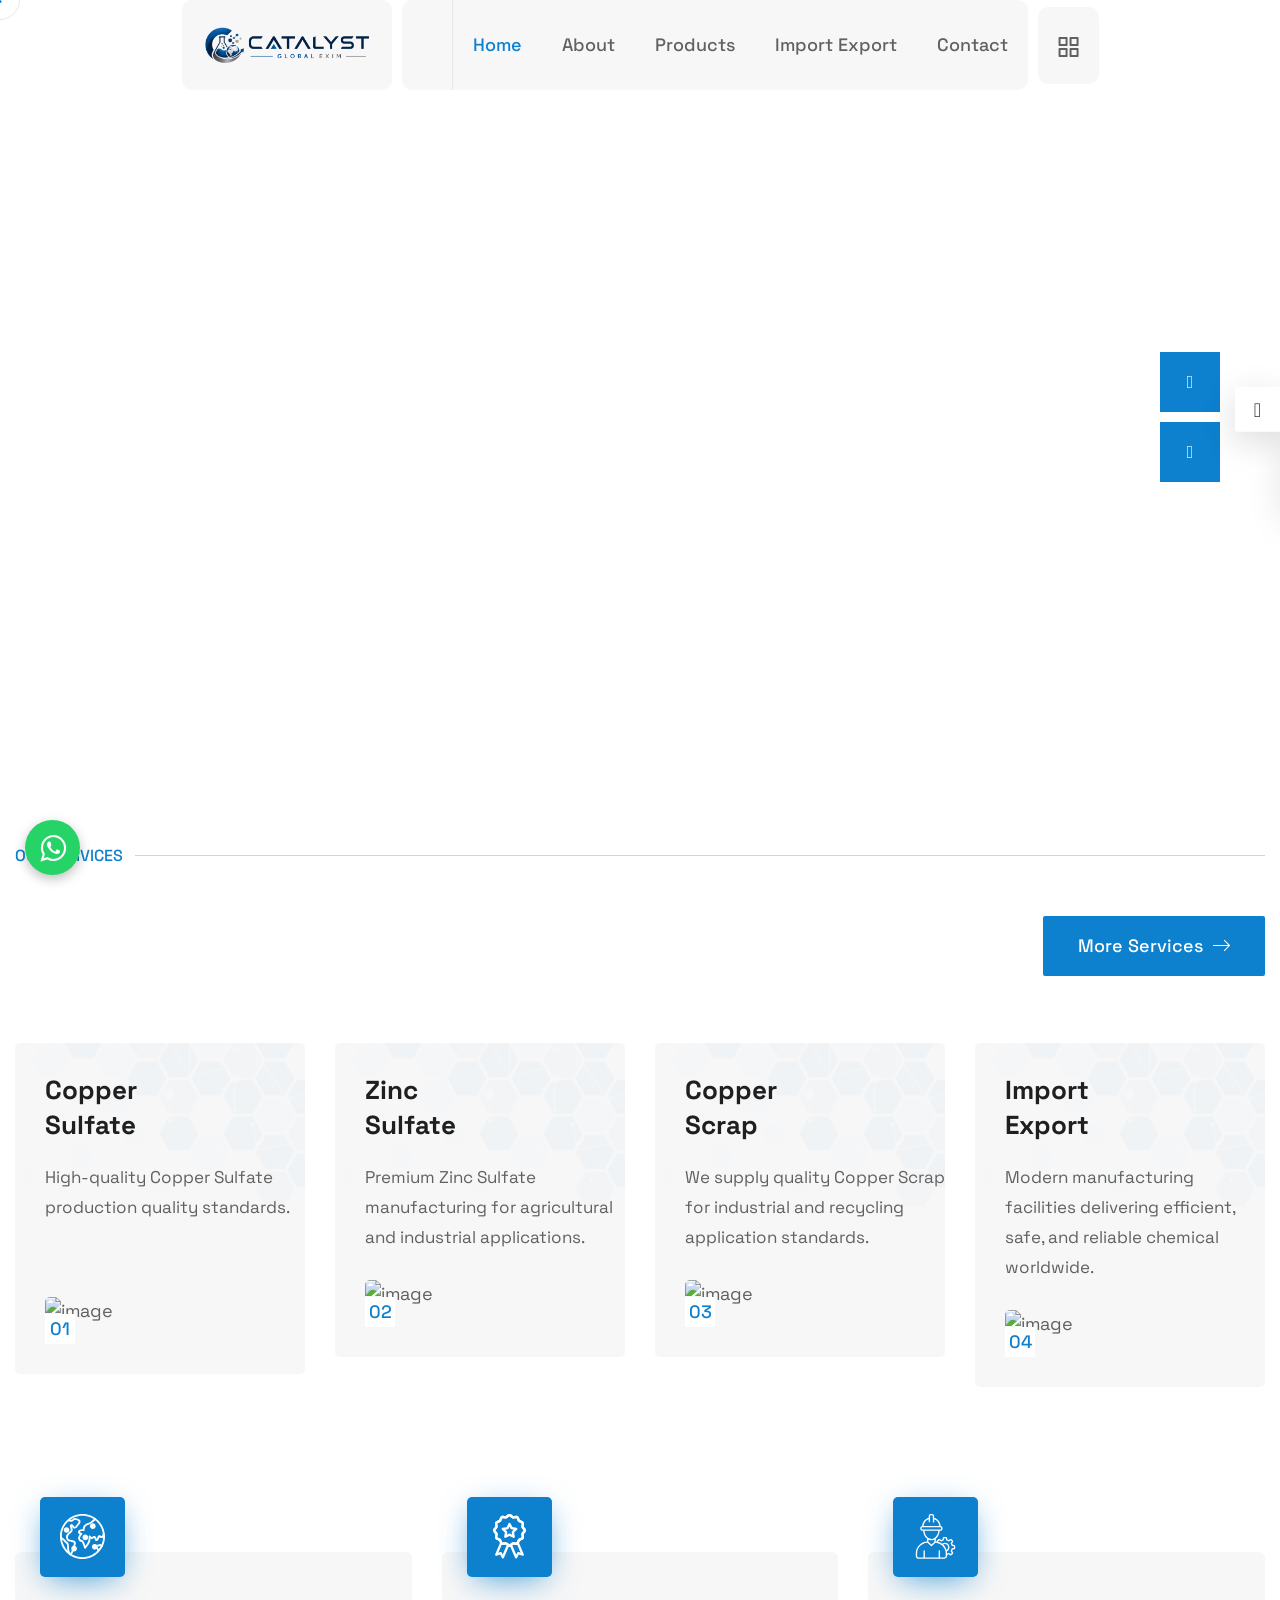
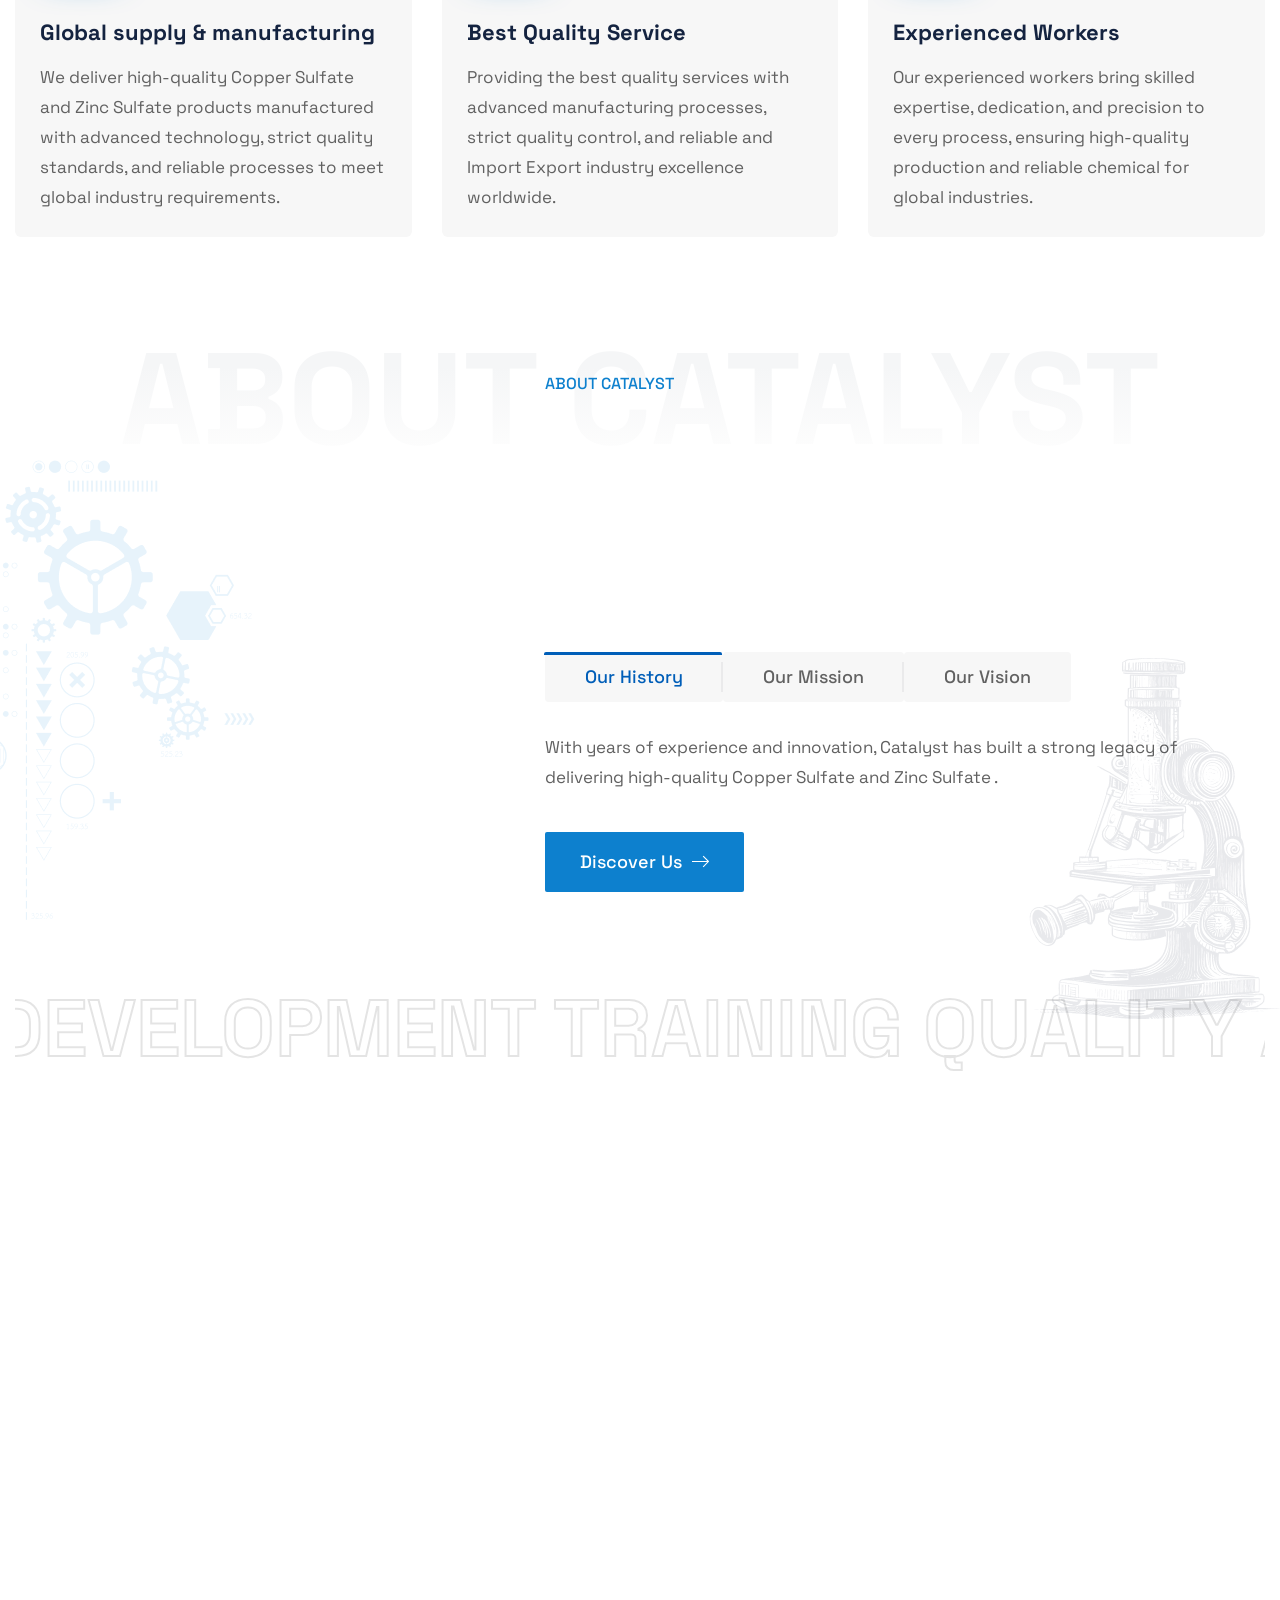
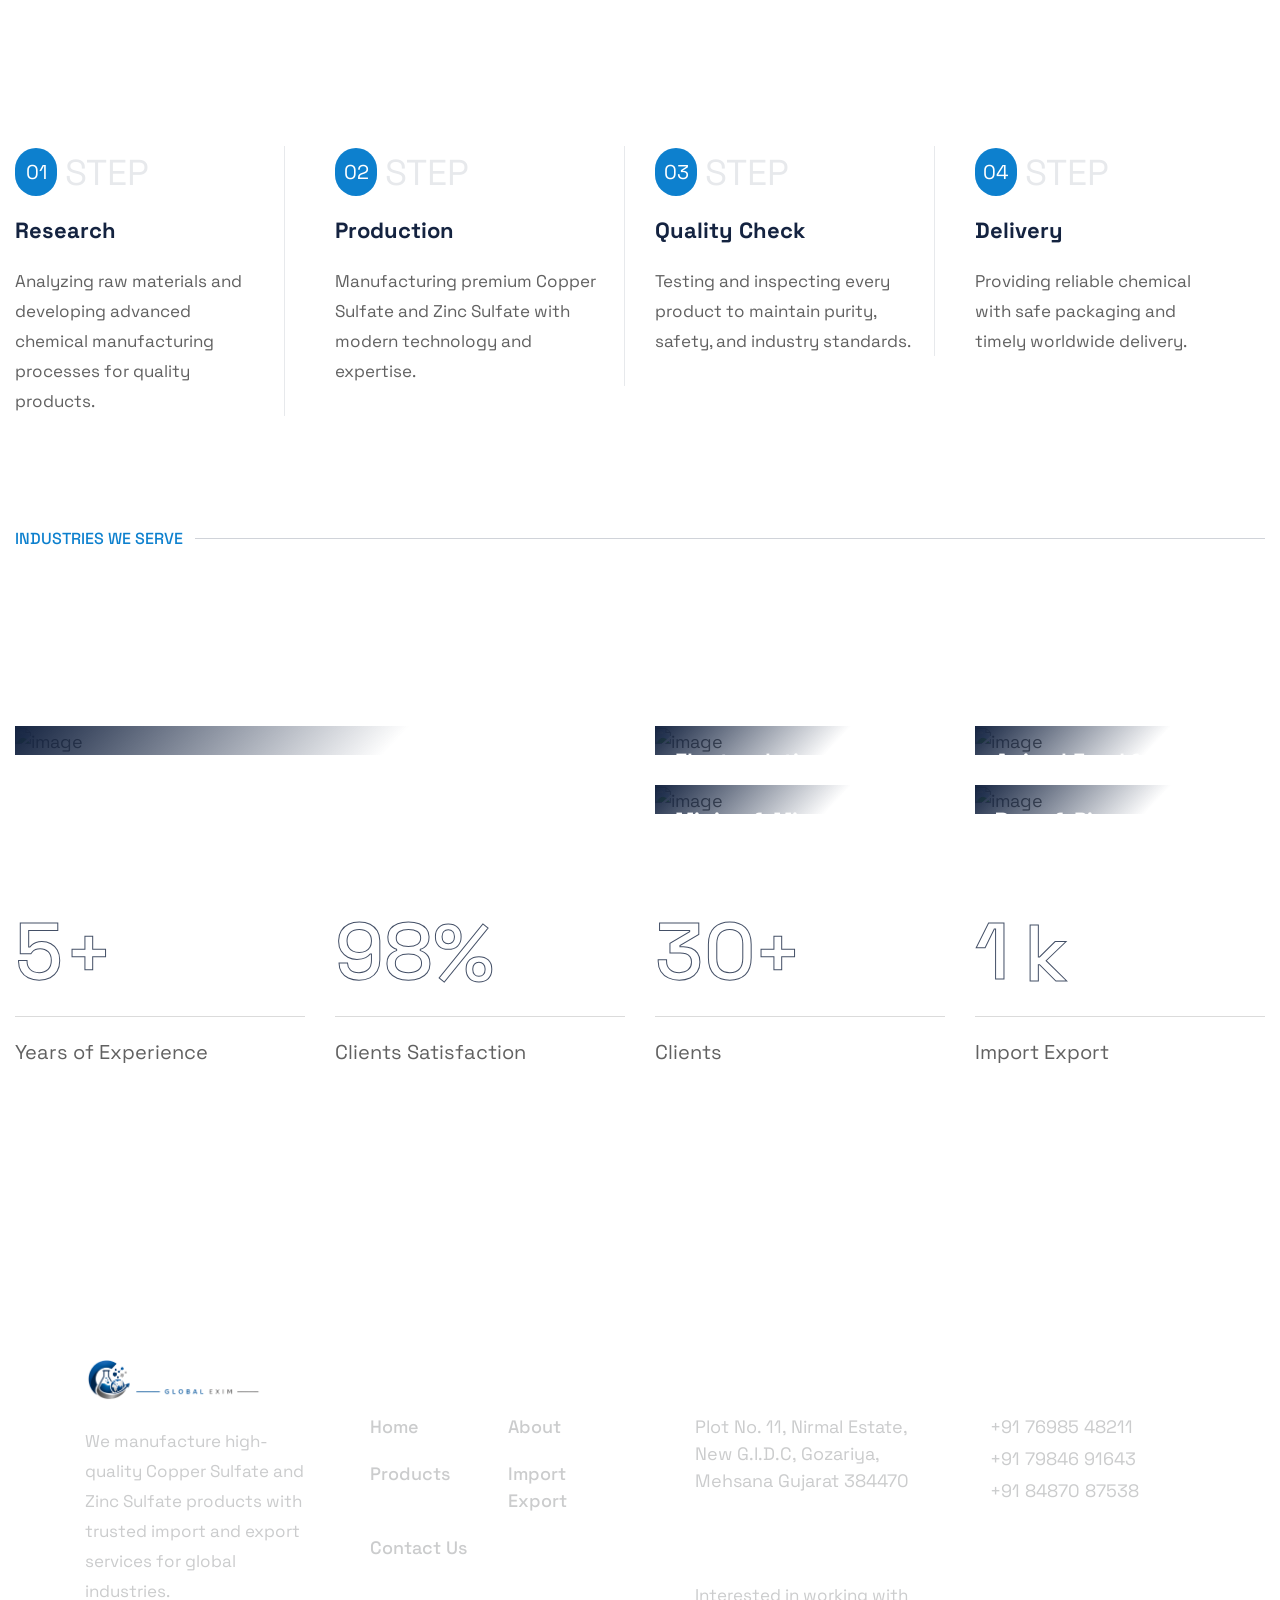
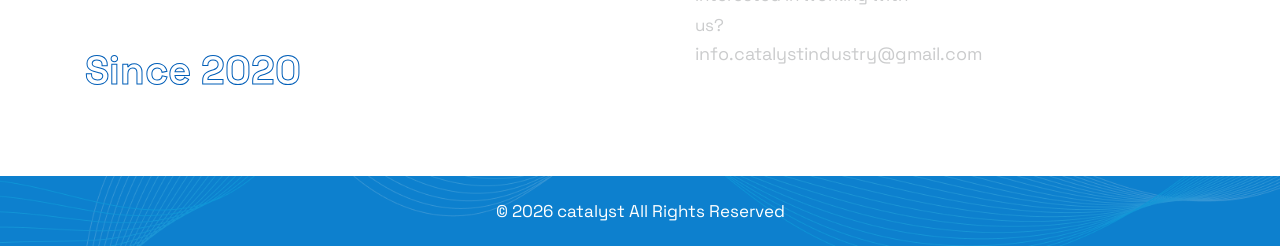
==== commit 9e4876a4: "asdasd sdfsfd" ====
--- a/index.html
+++ b/index.html
@@ -29,16 +29,56 @@
 <script src="https://cdnjs.cloudflare.com/ajax/libs/font-awesome/7.3.0/js/regular.min.js"></script>
 
 <!-- <link rel="stylesheet" href="https://cdnjs.cloudflare.com/ajax/libs/font-awesome/7.3.0/css/all.min.css" integrity="sha512-ApSLB1Pd3/bZN8fWB/RG9YhN/7bd9Hkf3AGaE2mPfebjrxagjuBtx2GcgdqIlJkUzwylBo61r9Xa9NmgBI0swA==" crossorigin="anonymous" referrerpolicy="no-referrer" /> -->
-
+ <link rel="stylesheet" 
+          href="https://cdnjs.cloudflare.com/ajax/libs/font-awesome/4.7.0/css/font-awesome.min.css">
+ <style>
+/* Sticky WhatsApp Button */
+.whatsapp-float {
+    position: fixed;
+    width: 55px;
+    height: 55px;
+    bottom: 25px;
+    left: 25px;
+    background-color: #25D366;
+    color: #ffffff;
+    border-radius: 50%;
+    display: flex;
+    align-items: center;
+    justify-content: center;
+    text-decoration: none;
+    font-size: 30px;
+    z-index: 9999;
+    box-shadow: 0 4px 12px rgba(0, 0, 0, 0.25);
+    transition: all 0.3s ease;
+}
+
+.whatsapp-float:hover {
+    transform: scale(1.1);
+    background-color: #20b957;
+    color: #ffffff;
+}
+
+/* Mobile */
+@media (max-width: 767px) {
+    .whatsapp-float {
+        width: 50px;
+        height: 50px;
+        bottom: 20px;
+        left: 15px;
+        font-size: 27px;
+    }
+}
+</style>
 <body class="rs-smoother-yes">
 
     <!-- preloader start -->
-    <div id="pre-load">
+   <div id="pre-load">
         <div id="loader" class="loader">
-            <!-- <div class="loader-container has-theme-light-red"> -->
-                <div class="loader-icon"><img src="images/flask.gif" alt=""></div>
-            </div>
-        </div>
+            <div class="loader-container has-theme-light-blue">
+                <div class="loader-icon"><img src="images/favicon-light-blue.png" alt=""></div>
+            </div>
+        </div>
+    </div>
     </div>
     <!-- preloader end -->
 
@@ -341,7 +381,7 @@
                                     </svg>
                                 </div>
                                 <div class="offcanvas-contact-text">
-                                    <a href="#"> Plot No. 11, Nirmal E-state, Gozariya GIDC, 382825</a>
+                                    <a href="#"> Plot No. 11, Nirmal Estate, New G.I.D.C, Gozariya, Mehsana Gujarat 384470</a>
                                 </div>
                             </li>
                             <li class="d-flex align-items-center gap-15">
@@ -358,6 +398,10 @@
                                 </div>
                                 <div class="offcanvas-contact-text">
                                     <a href="tel:+91 79846 91643"> +91 79846 91643</a>
+                                    <br>
+                                    <a href="tel:+91 76985 48211"> +91 76985 48211</a>
+                                    <br>
+                                    <a href="tel:+91 84870 87538"> +91 84870 87538</a>
                                 </div>
                             </li>
                             <li class="d-flex align-items-center gap-15">
@@ -430,8 +474,8 @@
                                                         <div class="rs-banner-btn">
                                                             <div class="rs-rotate-btn">
                                                                 <a href="contact.html"
-                                                                    class="rs-play-btn popup-video has-transparent-btn"><i
-                                                                        class="fa-light fa-arrow-right-long"></i></a>
+                                                                    class="rs-play-btn popup-video has-transparent-btn">
+                                                                      <i class="fa-regular fa-circle-user"></i></a>
                                                                 <div
                                                                     class="rs-circle-title gsap-rotate rs-text-circle-wrapper">
                                                                     <div class="rs-text-circle"
@@ -472,9 +516,8 @@
                                                     <div class="rs-banner-info">
                                                         <div class="rs-banner-btn">
                                                             <div class="rs-rotate-btn">
-                                                                <a href="https://www.youtube.com/watch?v=Yue48fUXuqI"
-                                                                    class="rs-play-btn popup-video has-transparent-btn"><i
-                                                                        class="fa-light fa-arrow-right-long"></i></a>
+                                                                <a href="contact.html"
+                                                                    class="rs-play-btn  has-transparent-btn"><i class="fa-regular fa-circle-user"></i></a>
                                                                 <div
                                                                     class="rs_circle_title gsap-rotate rs-text-circle-wrapper">
                                                                     <div class="rs-text-circle"
@@ -508,7 +551,120 @@
             </div>
         </section>
         <!-- banner area end -->
-
+<section class="rs-services-area section-space-top rs-services-six">
+            <div class="container has-large">
+                <div class="row">
+                    <div class="col-lg-12">
+                        <div class="rs-section-subtitle-wrapper">
+                            <span class="rs-section-subtitle has-theme-light-blue justify-content-start">
+                                Our Services
+                            </span>
+                            <div class="rs-section-border-line"></div>
+                        </div>
+                    </div>
+                </div>
+                <div class="row  g-5 section-title-space align-items-center">
+    <div class="col-xl-6 col-lg-6 col-md-7">
+        <div class="rs-section-title-wrapper">
+            <h2 class="rs-section-title has-theme-light-blue rs-split-text-enable split-in-fade">
+                Advanced
+                 for chemical manufacturing industry </h2>
+        </div>
+    </div>
+    <div class="col-xl-6 col-lg-6 col-md-5">
+        <div class="rs-services-btn">
+            <a class="rs-btn has-theme-light-blue has-icon has-bg" href="services.html">More Services
+                <span class="icon-box">
+                    <svg class="icon-first" xmlns="http://www.w3.org/2000/svg" viewBox="0 0 32 32">
+                        <path
+                            d="M31.71,15.29l-10-10L20.29,6.71,28.59,15H0v2H28.59l-8.29,8.29,1.41,1.41,10-10A1,1,0,0,0,31.71,15.29Z">
+                        </path>
+                    </svg>
+                    <svg class="icon-second" xmlns="http://www.w3.org/2000/svg" viewBox="0 0 32 32">
+                        <path
+                            d="M31.71,15.29l-10-10L20.29,6.71,28.59,15H0v2H28.59l-8.29,8.29,1.41,1.41,10-10A1,1,0,0,0,31.71,15.29Z">
+                        </path>
+                    </svg>
+                </span>
+            </a>
+        </div>
+    </div>
+</div>
+               <div class="row g-5 process-counts">
+    <div class="col-xl-3 col-lg-4 col-md-6 col-sm-6">
+        <div class="rs-services-item wow fadeInUp" data-wow-delay=".3s" data-wow-duration="1s">
+            <div class="rs-services-bg-thumb" data-background="images/shape/service-shape.png">
+            </div>
+            <h4 class="rs-services-title underline has-theme-blue"><a href="services-details.html">
+                    Copper <br>Sulfate </a></h4>
+            <p class="descrip">High-quality Copper Sulfate production quality standards.</p>
+            <div class="rs-services-icon">
+                <a class="rs-btn has-icon has-transparent-btn" href="services-details.html">
+                    <span class="icon-box">
+                        <!-- Keep your existing SVG icons here -->
+                    </span>
+                </a>
+            </div>
+            <div class="rs-services-thumb">
+                <img src="https://agrobelarus.by/upload/iblock/fee/pl10960077_remark.jpg" alt="image">
+            </div>
+            <div class="rs-services-number"></div>
+        </div>
+    </div>
+
+    <div class="col-xl-3 col-lg-4 col-md-6 col-sm-6">
+        <div class="rs-services-item wow fadeInUp" data-wow-delay=".5s" data-wow-duration="1s">
+            <div class="rs-services-bg-thumb" data-background="images/shape/service-shape.png">
+            </div>
+            <h4 class="rs-services-title underline has-theme-blue"><a href="services-details.html">
+                    Zinc <br>Sulfate </a></h4>
+            <p class="descrip">Premium Zinc Sulfate manufacturing for agricultural and industrial applications.</p>
+            <div class="rs-services-icon">
+                <!-- Keep your existing SVG icons here -->
+            </div>
+            <div class="rs-services-thumb">
+                <img src="https://image.made-in-china.com/2f0j00RAzhLbCdCYfq/D-Mannose-CAS-3458-28-4-Dietary-Supplement-Sweetener-High-Purity-Factory.webp" alt="image">
+            </div>
+            <div class="rs-services-number"></div>
+        </div>
+    </div>
+
+    <div class="col-xl-3 col-lg-4 col-md-6 col-sm-6">
+        <div class="rs-services-item wow fadeInUp" data-wow-delay=".7s" data-wow-duration="1s">
+            <div class="rs-services-bg-thumb" data-background="images/shape/service-shape.png">
+            </div>
+            <h4 class="rs-services-title underline has-theme-blue"><a href="services-details.html">
+                    Copper<br>Scrap</a></h4>
+            <p class="descrip">We supply quality Copper Scrap for industrial and recycling application standards.
+</p>
+            <div class="rs-services-icon">
+            </div>
+            <div class="rs-services-thumb">
+                <img src="https://pek-eco.ru/upload/iblock/35c/qr5yx4o95dv59kdlvby0md55v0n1xmwn.jpg" alt="image">
+            </div>
+            <div class="rs-services-number"></div>
+        </div>
+    </div>
+
+    <div class="col-xl-3 col-lg-4 col-md-6 col-sm-6">
+        <div class="rs-services-item wow fadeInUp" data-wow-delay=".9s" data-wow-duration="1s">
+            <div class="rs-services-bg-thumb" data-background="images/shape/service-shape.png">
+            </div>
+            <h4 class="rs-services-title underline has-theme-blue"><a href="services-details.html">
+                    Import <br>Export</a></h4>
+            <p class="descrip">Modern manufacturing facilities delivering efficient, safe, and reliable chemical  worldwide.</p>
+            <div class="rs-services-icon">
+                <!-- Keep your existing SVG icons here -->
+            </div>
+            <div class="rs-services-thumb">
+                <img src="https://thumbs.dreamstime.com/b/logistics-transportation-international-container-cargo-ship-ports-crane-bridge-harbor-dusk-logistics-import-196512777.jpg" alt="image">
+            </div>
+            <div class="rs-services-number"></div>
+        </div>
+    </div>
+</div>
+            </div>
+        </section>
         <!-- feature area start -->
         <section class="rs-feature-area rs-feature-five section-space">
             <div class="container has-large">
@@ -713,120 +869,7 @@
         <!-- about area end -->
 
         <!-- services area start -->
-        <section class="rs-services-area section-space-top rs-services-six">
-            <div class="container has-large">
-                <div class="row">
-                    <div class="col-lg-12">
-                        <div class="rs-section-subtitle-wrapper">
-                            <span class="rs-section-subtitle has-theme-light-blue justify-content-start">
-                                Our Services
-                            </span>
-                            <div class="rs-section-border-line"></div>
-                        </div>
-                    </div>
-                </div>
-                <div class="row  g-5 section-title-space align-items-center">
-    <div class="col-xl-6 col-lg-6 col-md-7">
-        <div class="rs-section-title-wrapper">
-            <h2 class="rs-section-title has-theme-light-blue rs-split-text-enable split-in-fade">
-                Advanced
-                 for chemical manufacturing industry </h2>
-        </div>
-    </div>
-    <div class="col-xl-6 col-lg-6 col-md-5">
-        <div class="rs-services-btn">
-            <a class="rs-btn has-theme-light-blue has-icon has-bg" href="services.html">More Services
-                <span class="icon-box">
-                    <svg class="icon-first" xmlns="http://www.w3.org/2000/svg" viewBox="0 0 32 32">
-                        <path
-                            d="M31.71,15.29l-10-10L20.29,6.71,28.59,15H0v2H28.59l-8.29,8.29,1.41,1.41,10-10A1,1,0,0,0,31.71,15.29Z">
-                        </path>
-                    </svg>
-                    <svg class="icon-second" xmlns="http://www.w3.org/2000/svg" viewBox="0 0 32 32">
-                        <path
-                            d="M31.71,15.29l-10-10L20.29,6.71,28.59,15H0v2H28.59l-8.29,8.29,1.41,1.41,10-10A1,1,0,0,0,31.71,15.29Z">
-                        </path>
-                    </svg>
-                </span>
-            </a>
-        </div>
-    </div>
-</div>
-               <div class="row g-5 process-counts">
-    <div class="col-xl-3 col-lg-4 col-md-6 col-sm-6">
-        <div class="rs-services-item wow fadeInUp" data-wow-delay=".3s" data-wow-duration="1s">
-            <div class="rs-services-bg-thumb" data-background="images/shape/service-shape.png">
-            </div>
-            <h4 class="rs-services-title underline has-theme-blue"><a href="services-details.html">
-                    Copper <br>Sulfate </a></h4>
-            <p class="descrip">High-quality Copper Sulfate production quality standards.</p>
-            <div class="rs-services-icon">
-                <a class="rs-btn has-icon has-transparent-btn" href="services-details.html">
-                    <span class="icon-box">
-                        <!-- Keep your existing SVG icons here -->
-                    </span>
-                </a>
-            </div>
-            <div class="rs-services-thumb">
-                <img src="https://sulfozyme.com/wp-content/uploads/2020/11/6-Copper-Sulphate-Pentahydrate-Powder-crystal.jpg" alt="image">
-            </div>
-            <div class="rs-services-number"></div>
-        </div>
-    </div>
-
-    <div class="col-xl-3 col-lg-4 col-md-6 col-sm-6">
-        <div class="rs-services-item wow fadeInUp" data-wow-delay=".5s" data-wow-duration="1s">
-            <div class="rs-services-bg-thumb" data-background="images/shape/service-shape.png">
-            </div>
-            <h4 class="rs-services-title underline has-theme-blue"><a href="services-details.html">
-                    Zinc <br>Sulfate </a></h4>
-            <p class="descrip">Premium Zinc Sulfate manufacturing for agricultural and industrial applications.</p>
-            <div class="rs-services-icon">
-                <!-- Keep your existing SVG icons here -->
-            </div>
-            <div class="rs-services-thumb">
-                <img src="https://i.pinimg.com/originals/2a/41/03/2a4103c96f823ed9b491dc5c52a0af79.jpg" alt="image">
-            </div>
-            <div class="rs-services-number"></div>
-        </div>
-    </div>
-
-    <div class="col-xl-3 col-lg-4 col-md-6 col-sm-6">
-        <div class="rs-services-item wow fadeInUp" data-wow-delay=".7s" data-wow-duration="1s">
-            <div class="rs-services-bg-thumb" data-background="images/shape/service-shape.png">
-            </div>
-            <h4 class="rs-services-title underline has-theme-blue"><a href="services-details.html">
-                    Copper<br>Scrap</a></h4>
-            <p class="descrip">We supply quality Copper Scrap for industrial and recycling application standards.
-</p>
-            <div class="rs-services-icon">
-            </div>
-            <div class="rs-services-thumb">
-                <img src="https://pek-eco.ru/upload/iblock/35c/qr5yx4o95dv59kdlvby0md55v0n1xmwn.jpg" alt="image">
-            </div>
-            <div class="rs-services-number"></div>
-        </div>
-    </div>
-
-    <div class="col-xl-3 col-lg-4 col-md-6 col-sm-6">
-        <div class="rs-services-item wow fadeInUp" data-wow-delay=".9s" data-wow-duration="1s">
-            <div class="rs-services-bg-thumb" data-background="images/shape/service-shape.png">
-            </div>
-            <h4 class="rs-services-title underline has-theme-blue"><a href="services-details.html">
-                    Import <br>Export</a></h4>
-            <p class="descrip">Modern manufacturing facilities delivering efficient, safe, and reliable chemical  worldwide.</p>
-            <div class="rs-services-icon">
-                <!-- Keep your existing SVG icons here -->
-            </div>
-            <div class="rs-services-thumb">
-                <img src="https://thumbs.dreamstime.com/b/logistics-transportation-international-container-cargo-ship-ports-crane-bridge-harbor-dusk-logistics-import-196512777.jpg" alt="image">
-            </div>
-            <div class="rs-services-number"></div>
-        </div>
-    </div>
-</div>
-            </div>
-        </section>
+        
         <!-- services area end -->
 
         <!-- text slider area start -->
@@ -1077,7 +1120,7 @@
                                     <span class="rs-counter-number odometer" data-count="5">00</span>
                                     <span class="prefix">+</span>
                                 </div>
-                                <span class="rs-counter-title">Years of Experience</span>
+                                    <span class="rs-counter-title">Years of Experience</span>
                             </div>
                         </div>
                     </div>
@@ -1088,7 +1131,7 @@
                                     <span class="rs-counter-number odometer" data-count="98">00</span>
                                     <span class="prefix">%</span>
                                 </div>
-                                <span class="rs-counter-title">Clients Satisfaction</span>
+                                    <span class="rs-counter-title">Clients Satisfaction</span>
                             </div>
                         </div>
                     </div>
@@ -1099,7 +1142,7 @@
                                     <span class="rs-counter-number odometer" data-count="30">00</span>
                                     <span class="prefix">+</span>
                                 </div>
-                                <span class="rs-counter-title">Clients</span>
+                                    <span class="rs-counter-title">Clients</span>
                             </div>
                         </div>
                     </div>
@@ -1110,7 +1153,7 @@
                                     <span class="rs-counter-number odometer" data-count="1">00</span>
                                     <span class="prefix">k</span>
                                 </div>
-                                <span class="rs-counter-title">Import Export</span>
+                                    <span class="rs-counter-title">Import Export</span>
                             </div>
                         </div>
                     </div>
@@ -1136,63 +1179,7 @@
         <!-- blog area end -->
 
         <!-- cta area start -->
-        <section class="rs-cta-area rs-cta-three">
-            <div class="container has-large">
-                <div class="rs-cta-wrapper">
-                    <div class="rs-cta-bg-thumb" data-background="images/bg/cta-bg-03.png"></div>
-                    <div class="row align-items-center g-5">
-                        <div class="col-xxl-7 col-xl-6 col-lg-6">
-                            <div class="rs-cta-content">
-                                <div class="rs-cta-icon">
-                                    <svg xmlns="http://www.w3.org/2000/svg" width="80" height="80" viewBox="0 0 80 80"
-                                        fill="none">
-                                        <path
-                                            d="M1.57485 80H78.4254C78.843 80 79.2435 79.8316 79.5388 79.5319C79.8341 79.2322 80 78.8258 80 78.4019V33.4824C79.9921 33.2159 79.9268 32.9543 79.8087 32.7161C79.6906 32.4778 79.5224 32.2688 79.3162 32.1035L75.1412 28.4508V7.54803C75.1341 7.12896 74.9651 6.72949 74.6705 6.43569C74.376 6.14189 73.9795 5.97729 73.5666 5.97735H49.0924L43.8917 1.41143C42.7959 0.498805 41.4222 0 40.0046 0C38.5871 0 37.2134 0.498805 36.1175 1.41143L30.9078 5.97735H6.43368C6.0207 5.97729 5.62423 6.14189 5.32969 6.43569C5.03516 6.72949 4.86614 7.12896 4.85906 7.54803V28.4965L0.729053 32.067C0.500819 32.2225 0.314558 32.4334 0.187254 32.6806C0.05995 32.9279 -0.00434623 33.2035 0.000228081 33.4824V78.4019C0.000228081 78.8258 0.166125 79.2322 0.461424 79.5319C0.756723 79.8316 1.15723 80 1.57485 80ZM25.0142 55.828L3.17646 74.8223V36.9343L25.0142 55.828ZM76.8148 36.8886V74.9318L54.95 55.8372L76.8148 36.8886ZM51.9627 57.4626L74.1334 76.8039H5.74985L27.9565 57.4626H51.9627ZM75.978 33.3729L75.1412 34.0943V32.6971L75.978 33.3729ZM38.1601 3.87703C38.6888 3.46384 39.3373 3.23977 40.0046 3.23977C40.6719 3.23977 41.3205 3.46384 41.8492 3.87703L44.2426 5.97735H35.7666L38.1601 3.87703ZM8.0083 9.1461H71.9919V36.8247L51.8908 54.2665H28.0555L7.95432 36.8612C7.99051 36.7305 8.00868 36.5952 8.0083 36.4594V9.1461ZM4.85906 34.1856L3.95928 33.4368L4.85906 32.688V34.1856Z"
-                                            fill="white"></path>
-                                        <path
-                                            d="M35.4662 44.5894C39.4438 45.6991 43.6848 45.283 47.3793 43.4206C47.7516 43.228 48.0333 42.8933 48.1624 42.49C48.2915 42.0867 48.2574 41.6478 48.0677 41.27C47.878 40.8922 47.5481 40.6063 47.1507 40.4753C46.7534 40.3443 46.321 40.3789 45.9487 40.5714C42.9985 42.0471 39.6273 42.4096 36.438 41.5942C27.809 38.2428 30.1395 28.9192 30.2115 28.5265C30.9043 25.8783 34.3145 19.1573 41.8187 19.7326C50.2497 20.3992 50.2227 28.2982 50.1327 29.8781C49.9437 33.1655 48.0812 35.6585 46.5875 35.6585H46.5336C46.4124 35.6662 46.291 35.6474 46.1777 35.6033C46.0644 35.5591 45.9617 35.4908 45.8767 35.4028C45.5194 34.7793 45.368 34.0561 45.4448 33.339L46.5066 24.7916C46.5066 24.7186 46.5066 24.6546 46.5066 24.5907C46.5107 24.195 46.3699 23.8118 46.1117 23.5153C45.8534 23.2189 45.4959 23.0302 45.1084 22.9859C44.7209 22.9416 44.331 23.0447 44.0142 23.2754C43.6973 23.5061 43.4761 23.8479 43.3933 24.2346C42.4698 23.4778 41.331 23.0424 40.1451 22.9927H40.0101C36.8069 22.9927 33.1088 25.577 32.4339 30.4625C32.0981 32.1881 32.4385 33.9786 33.3827 35.4536C34.3269 36.9286 35.8007 37.9718 37.4907 38.3615C38.4704 38.5292 39.4738 38.4867 40.4362 38.2366C41.3986 37.9865 42.2987 37.5344 43.0784 36.9096C43.2032 37.113 43.3447 37.3055 43.5013 37.4849C43.8634 37.9079 44.3095 38.2486 44.8103 38.4846C45.3112 38.7207 45.8554 38.8468 46.4076 38.8547C49.8897 39.019 52.994 35.0467 53.2819 30.0607C53.6328 23.7963 50.3036 17.1939 42.0526 16.5456C33.4507 15.8698 28.4299 22.8557 27.1702 27.7138C24.6148 37.5397 31.1292 42.9274 35.4662 44.5894ZM42.3406 32.7181C42.0171 33.553 41.4252 34.2527 40.6609 34.7035C39.8965 35.1544 39.0046 35.33 38.1296 35.2019C37.2263 34.9707 36.449 34.3879 35.9657 33.5796C35.4825 32.7713 35.3321 31.8025 35.5472 30.8826C36.0331 27.4216 38.5075 26.1614 40.0461 26.1614H40.1091C41.5038 26.1614 42.5385 27.8508 42.5655 27.8873C42.658 28.052 42.7801 28.1975 42.9254 28.3165L42.3406 32.7181Z"
-                                            fill="white"></path>
-                                    </svg>
-                                </div>
-                                <div class="rs-section-title-wrapper">
-                                    <h2 class="rs-section-title rs-split-text-enable split-in-fade">Sign up to get the
-                                        latest
-                                        updates</h2>
-                                    <p class="rs-cta-description">
-                                        Stay updated on the latest trends.
-                                    </p>
-                                </div>
-                            </div>
-                        </div>
-                        <div class="col-xxl-5 col-xl-6 col-lg-6">
-                            <div class="rs-cta-form">
-                                <form action="#">
-                                    <div class="rs-cta-input">
-                                        <input type="email" placeholder="Your Email Here...">
-                                        <button type="submit" class="rs-btn has-black has-icon">Subscribe Now
-                                            <span class="icon-box">
-                                                <svg class="icon-first" xmlns="http://www.w3.org/2000/svg"
-                                                    viewBox="0 0 32 32">
-                                                    <path
-                                                        d="M31.71,15.29l-10-10L20.29,6.71,28.59,15H0v2H28.59l-8.29,8.29,1.41,1.41,10-10A1,1,0,0,0,31.71,15.29Z">
-                                                    </path>
-                                                </svg>
-                                                <svg class="icon-second" xmlns="http://www.w3.org/2000/svg"
-                                                    viewBox="0 0 32 32">
-                                                    <path
-                                                        d="M31.71,15.29l-10-10L20.29,6.71,28.59,15H0v2H28.59l-8.29,8.29,1.41,1.41,10-10A1,1,0,0,0,31.71,15.29Z">
-                                                    </path>
-                                                </svg>
-                                            </span>
-                                        </button>
-                                    </div>
-                                </form>
-                            </div>
-                        </div>
-                    </div>
-                </div>
-            </div>
-        </section>
+      
         <!-- cta area end -->
 
     </main>
@@ -1245,7 +1232,7 @@
                                     <div class="rs-footer-widget-meta">
                                         <div class="rs-footer-widget-address">
                                             <a target="_blank" href="https://www.google.com/maps">
-                                                Plot No. 11, Nirmal E-state, Gozariya GIDC, 382825</a>
+                                                Plot No. 11, Nirmal Estate, New G.I.D.C, Gozariya, Mehsana Gujarat 384470</a>
                                         </div>
                                         <h5 class="rs-footer-widget-title">Email Address</h5>
                                         <p> Interested in working with us?</p>
@@ -1297,8 +1284,7 @@
                 <div class="row justify-content-center">
                     <div class="col-xl-12">
                         <div class="rs-footer-copyright has-theme-blue text-center">
-                            <p class="underline">© <span id="year">2025</span> catalyst. Designed by <a
-                                    href="https://dhrcoder.com">DHRCODER</a></p>
+                            <p class="underline">© <span id="year">2025</span> catalyst All Rights Reserved</p>
                         </div>
                     </div>
                 </div>
@@ -1306,9 +1292,17 @@
         </div>
     </footer>
     <!-- footer area end -->
-
+<!-- Sticky WhatsApp Button -->
+<a href="https://wa.me/917698548211" 
+   class="whatsapp-float" 
+   target="_blank" 
+   rel="noopener noreferrer"
+   aria-label="Chat with us on WhatsApp">
+    
+    <i class="fa fa-whatsapp"></i>
+</a>
     <!-- Backtotop start -->
-    <div class="backtotop-wrap cursor-pointer has-theme-light-blue">
+    <div class="backtotop-wrap has-theme-light-blue">
         <svg class="backtotop-circle svg-content" width="100%" height="100%" viewBox="-1 -1 102 102">
             <path d="M50,1 a49,49 0 0,1 0,98 a49,49 0 0,1 0,-98" />
         </svg>
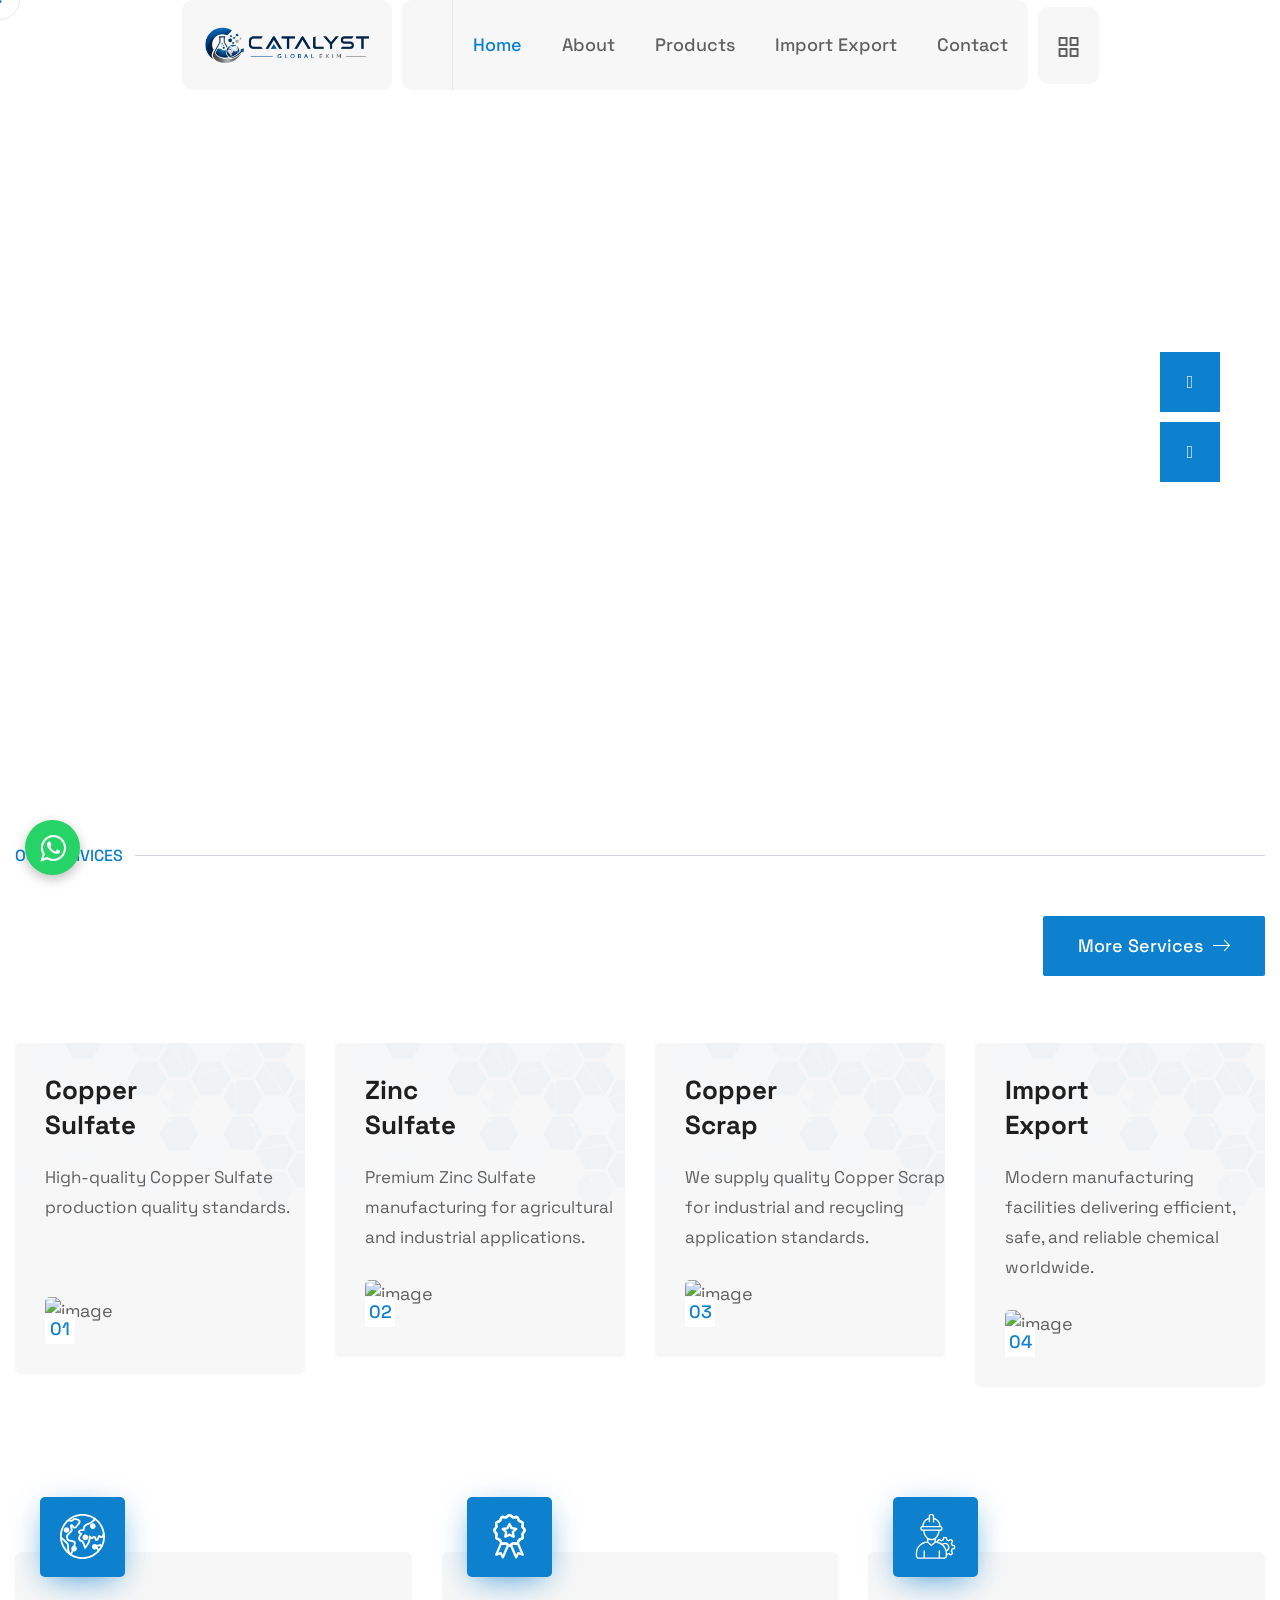
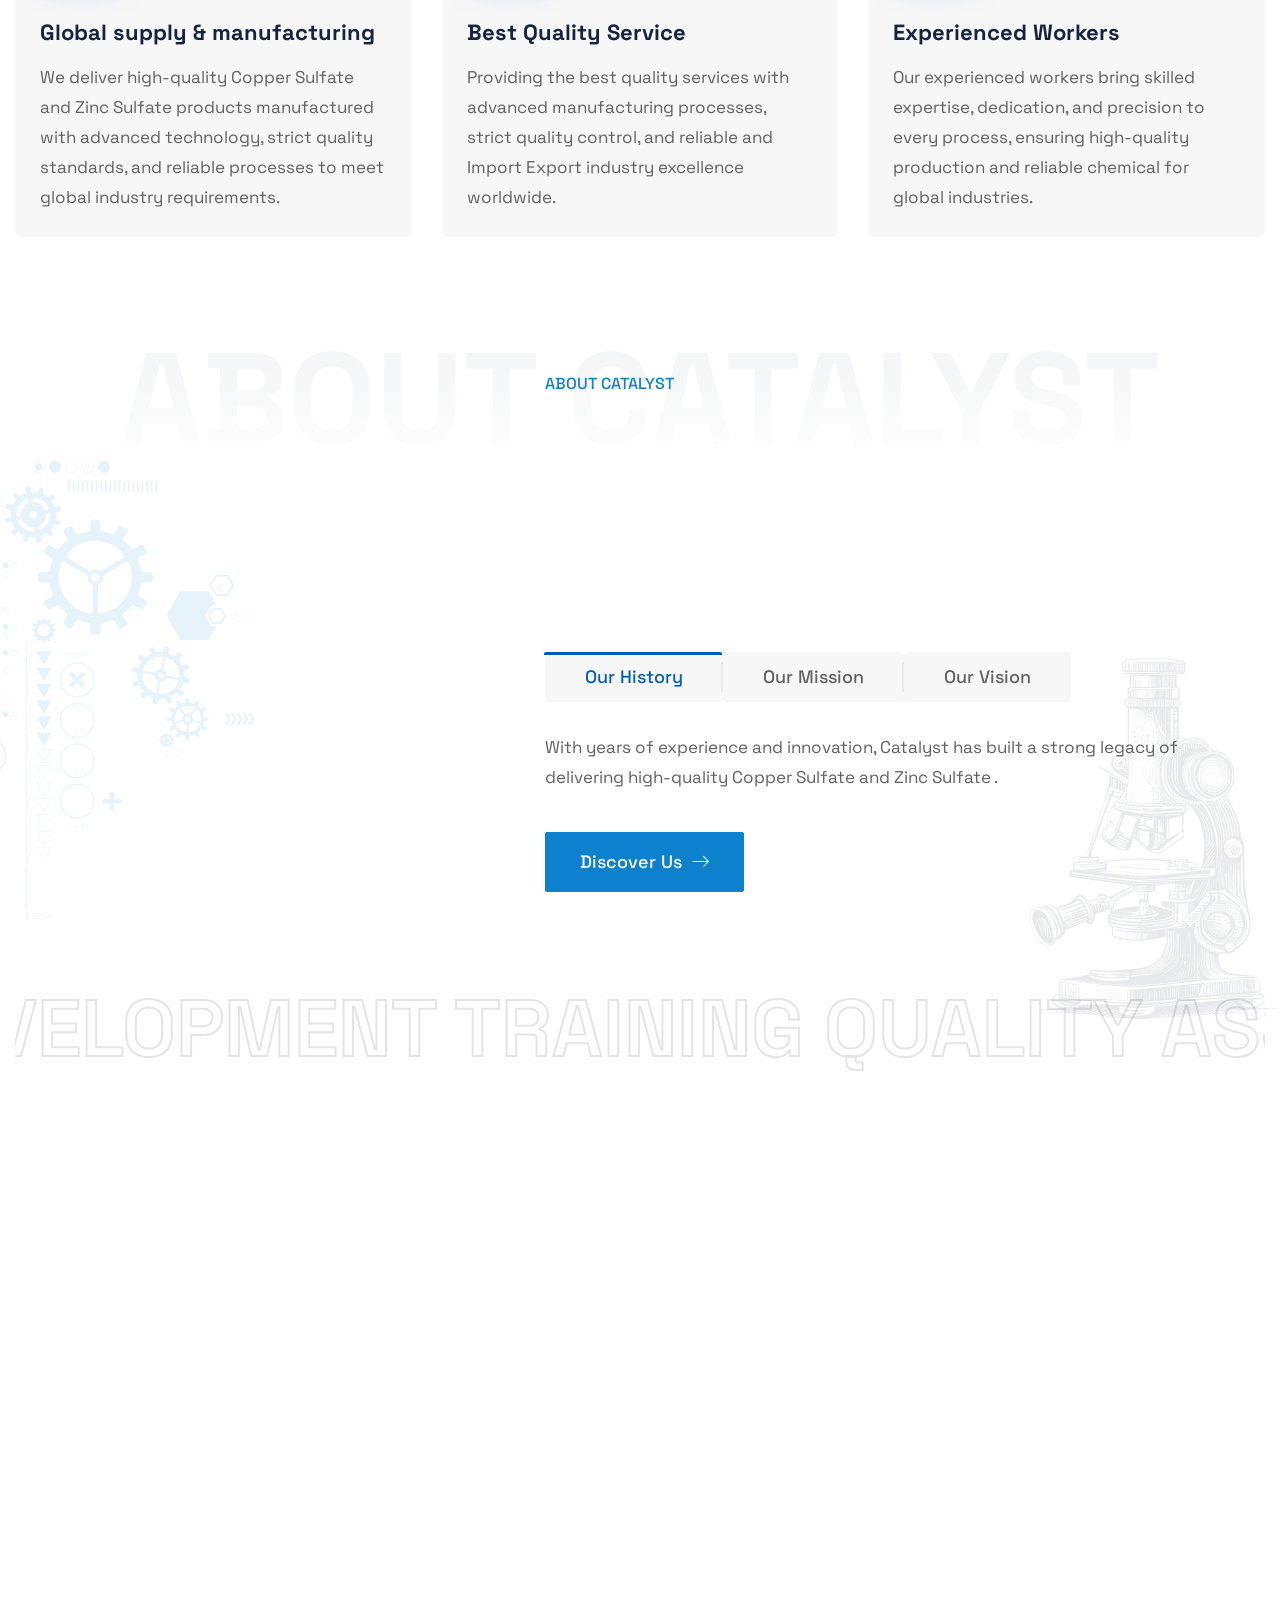
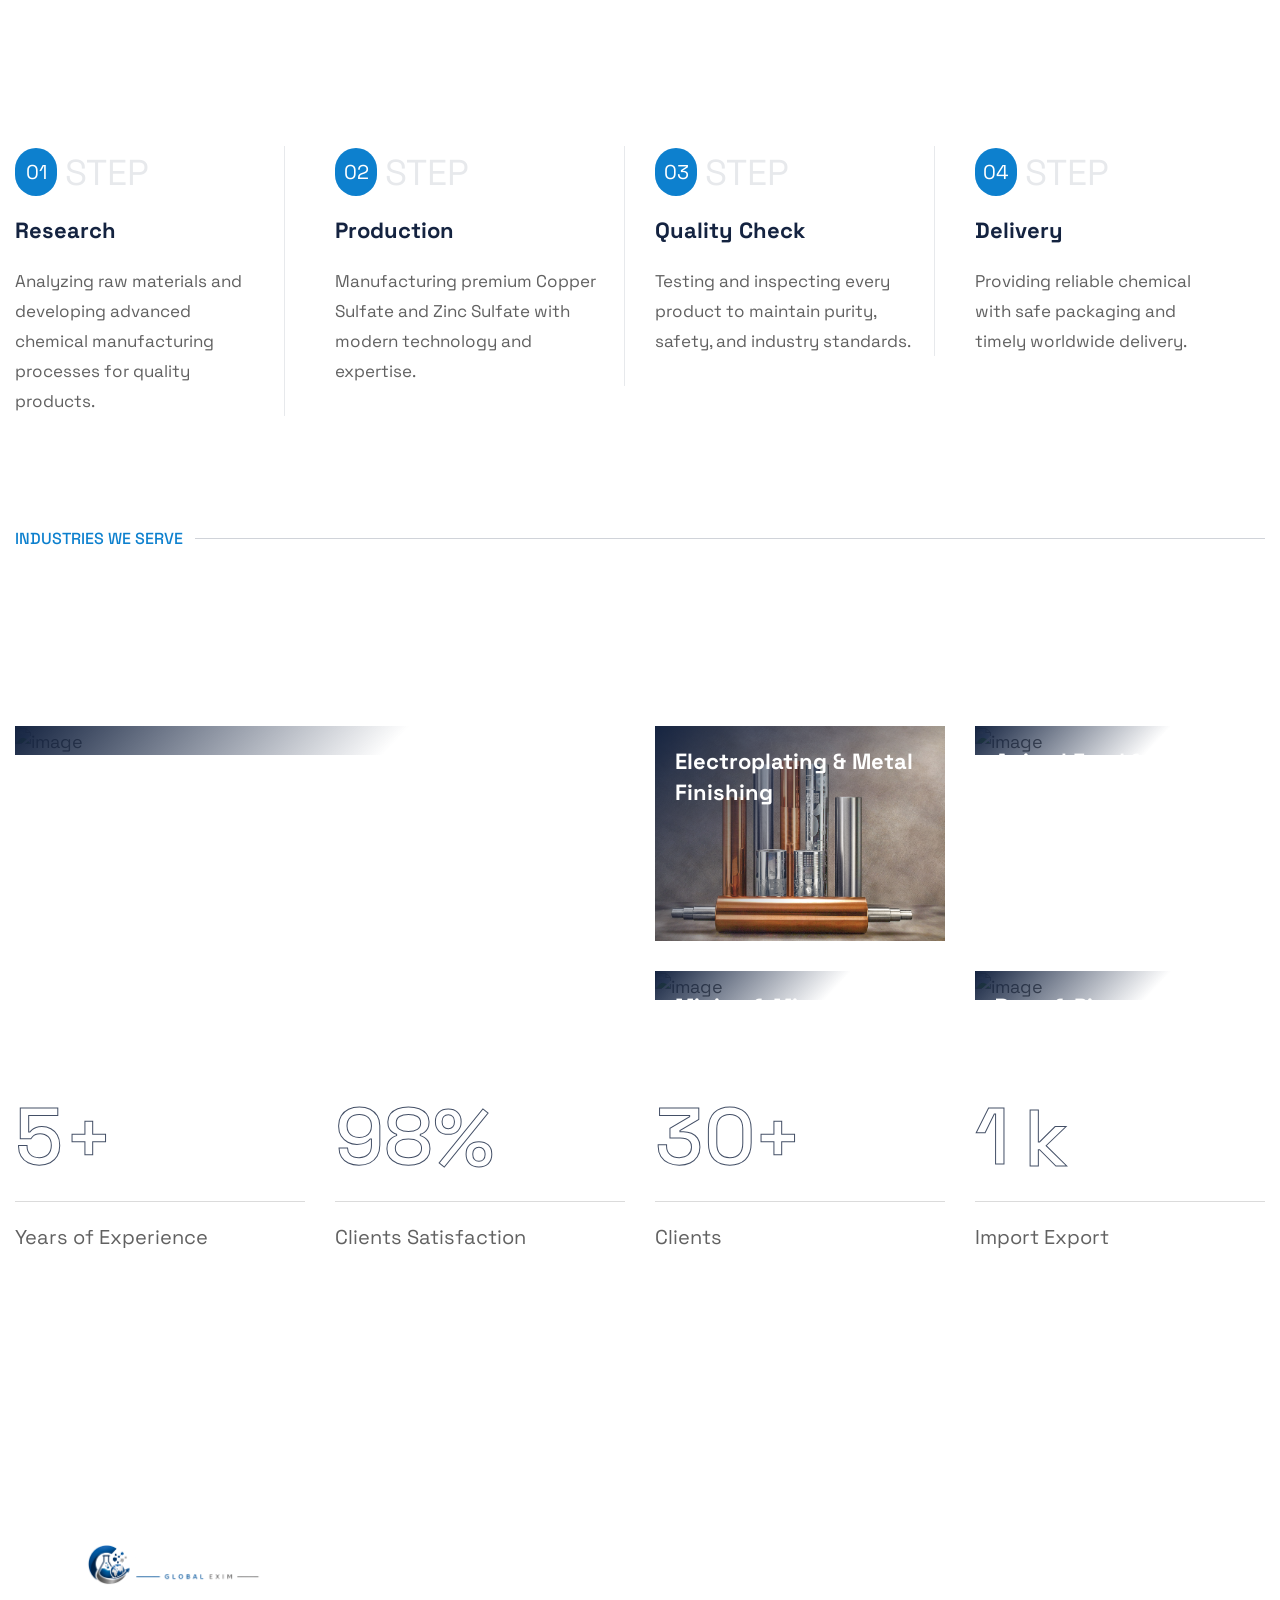
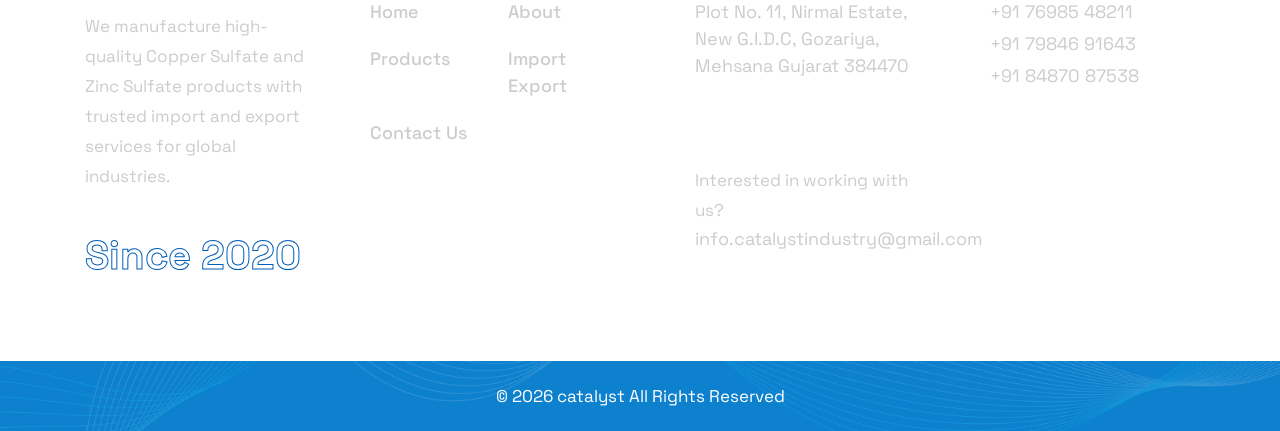
==== commit e515653e: "Update index.html" ====
--- a/index.html
+++ b/index.html
@@ -1045,7 +1045,7 @@
                             <div class="col-xl-6 col-lg-6 col-md-6">
                                 <div class="rs-portfolio-item">
                                     <div class="rs-portfolio-thumb">
-                                        <img src="http://technomec.co.in/assets/img/product/169665_PLACED.jpg" alt="image">
+                                        <img src="images/electro.jpg" alt="image">
                                     </div>
                                     <div class="rs-portfolio-content">
                                         <h5 class="rs-portfolio-title underline has-white"> <a
--- a/css/main.css
+++ b/css/main.css
@@ -3964,7 +3964,7 @@
 .backtotop-wrap::after {
   position: absolute;
   font-family: var(--rs-ff-fontawesome);
-  content: "\f062";
+  content: "🢁";
   text-align: center;
   line-height: 46px;
   font-size: 16px;
@@ -5224,13 +5224,13 @@
   top: 50%;
   left: 50%;
   transform: translate(-50%, -50%);
-  width: 80px;
+  width: 100px;
   text-align: center;
 }
 
 .loader .loader-icon img {
   animation: loaderpulse alternate 900ms infinite;
-  width: 40px;
+  width: 400px;
 }
 
 @keyframes loaderspin {
@@ -5977,9 +5977,9 @@
   transition: all, 0.2s, cubic-bezier(0.25, 1, 0.5, 1);
   z-index: -1;
 }
-.rs-theme-dir {
+/* .rs-theme-dir {
   text-align: center;
-}
+} */
 .rs-theme-dir-main {
   display: inline-block;
   width: 160px;
@@ -19284,7 +19284,7 @@
   font-size: 15px;
 }
 .rs-team-details .rs-team-details-thumb {
-  border-top: 4px solid var(--rs-theme-orange);
+  /* border-top: 4px solid var(--rs-theme-orange); */
   border-radius: 4px;
   width: 580px;
 }
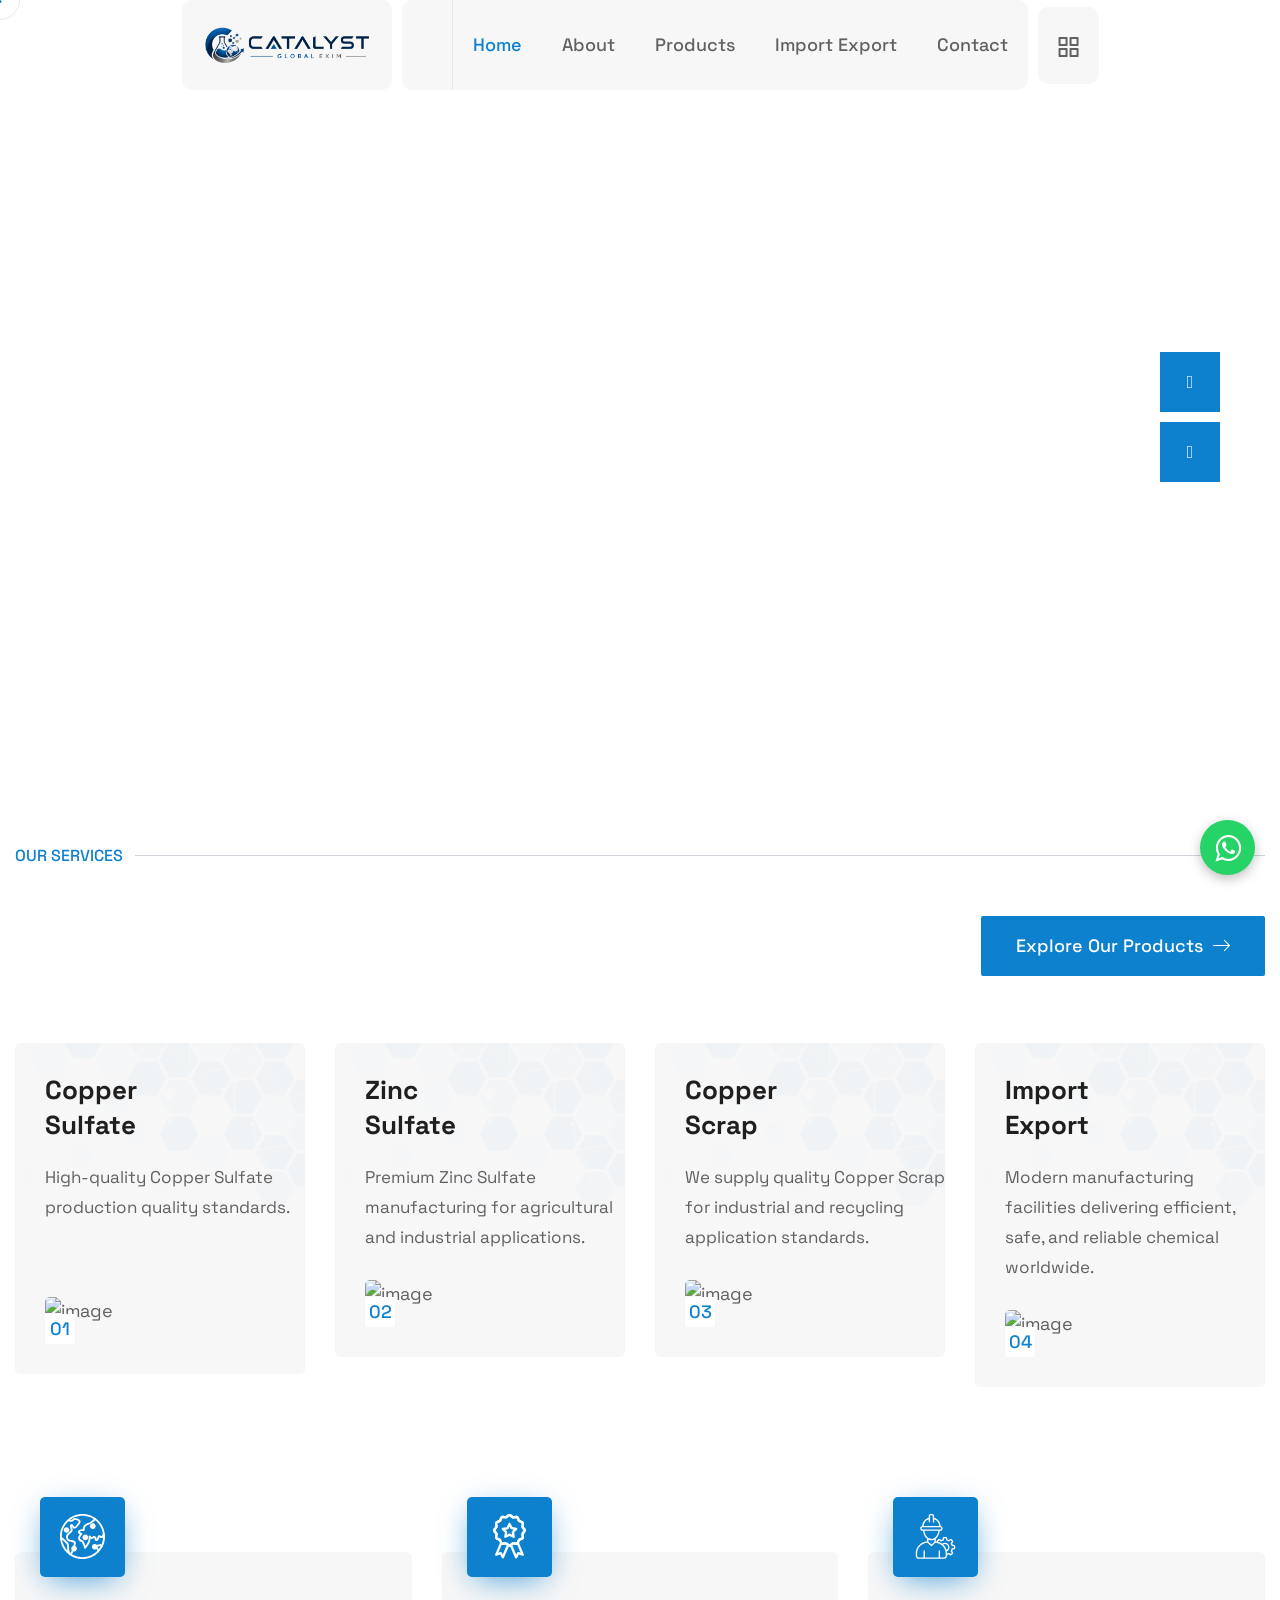
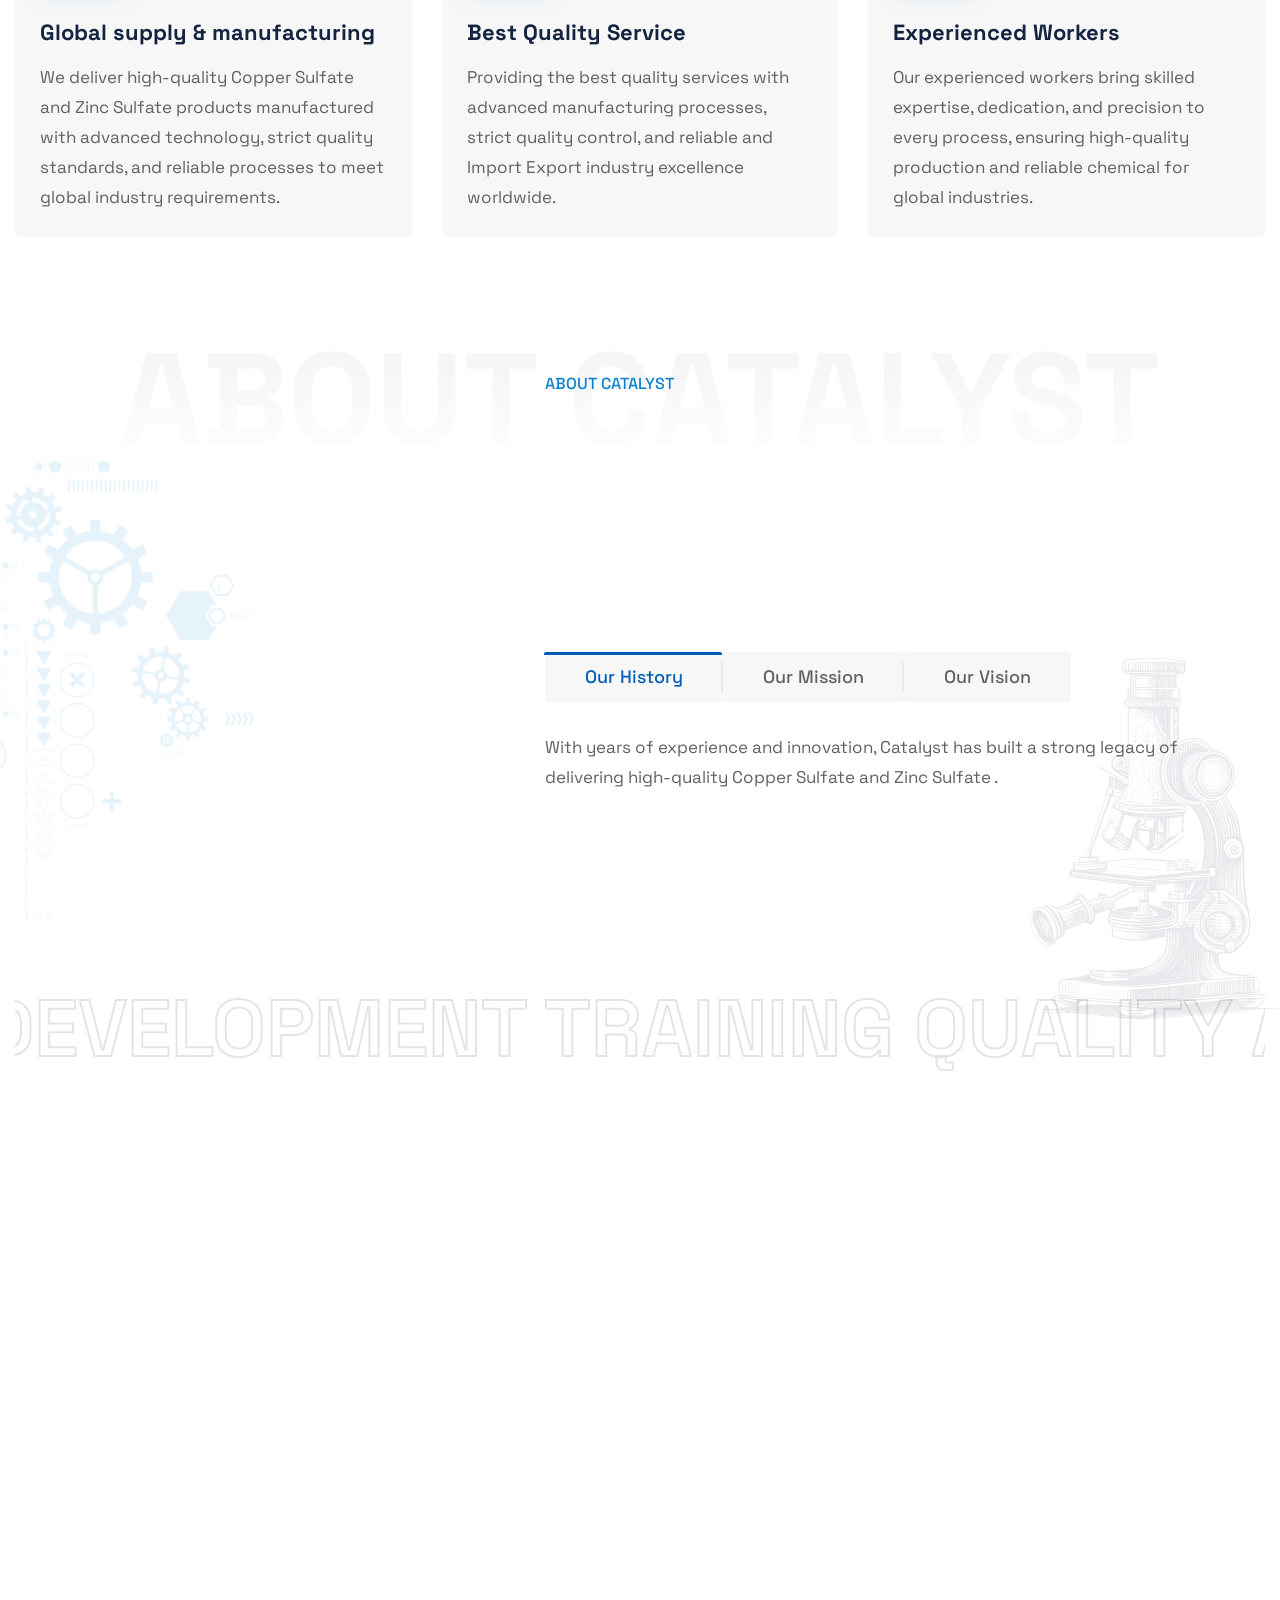
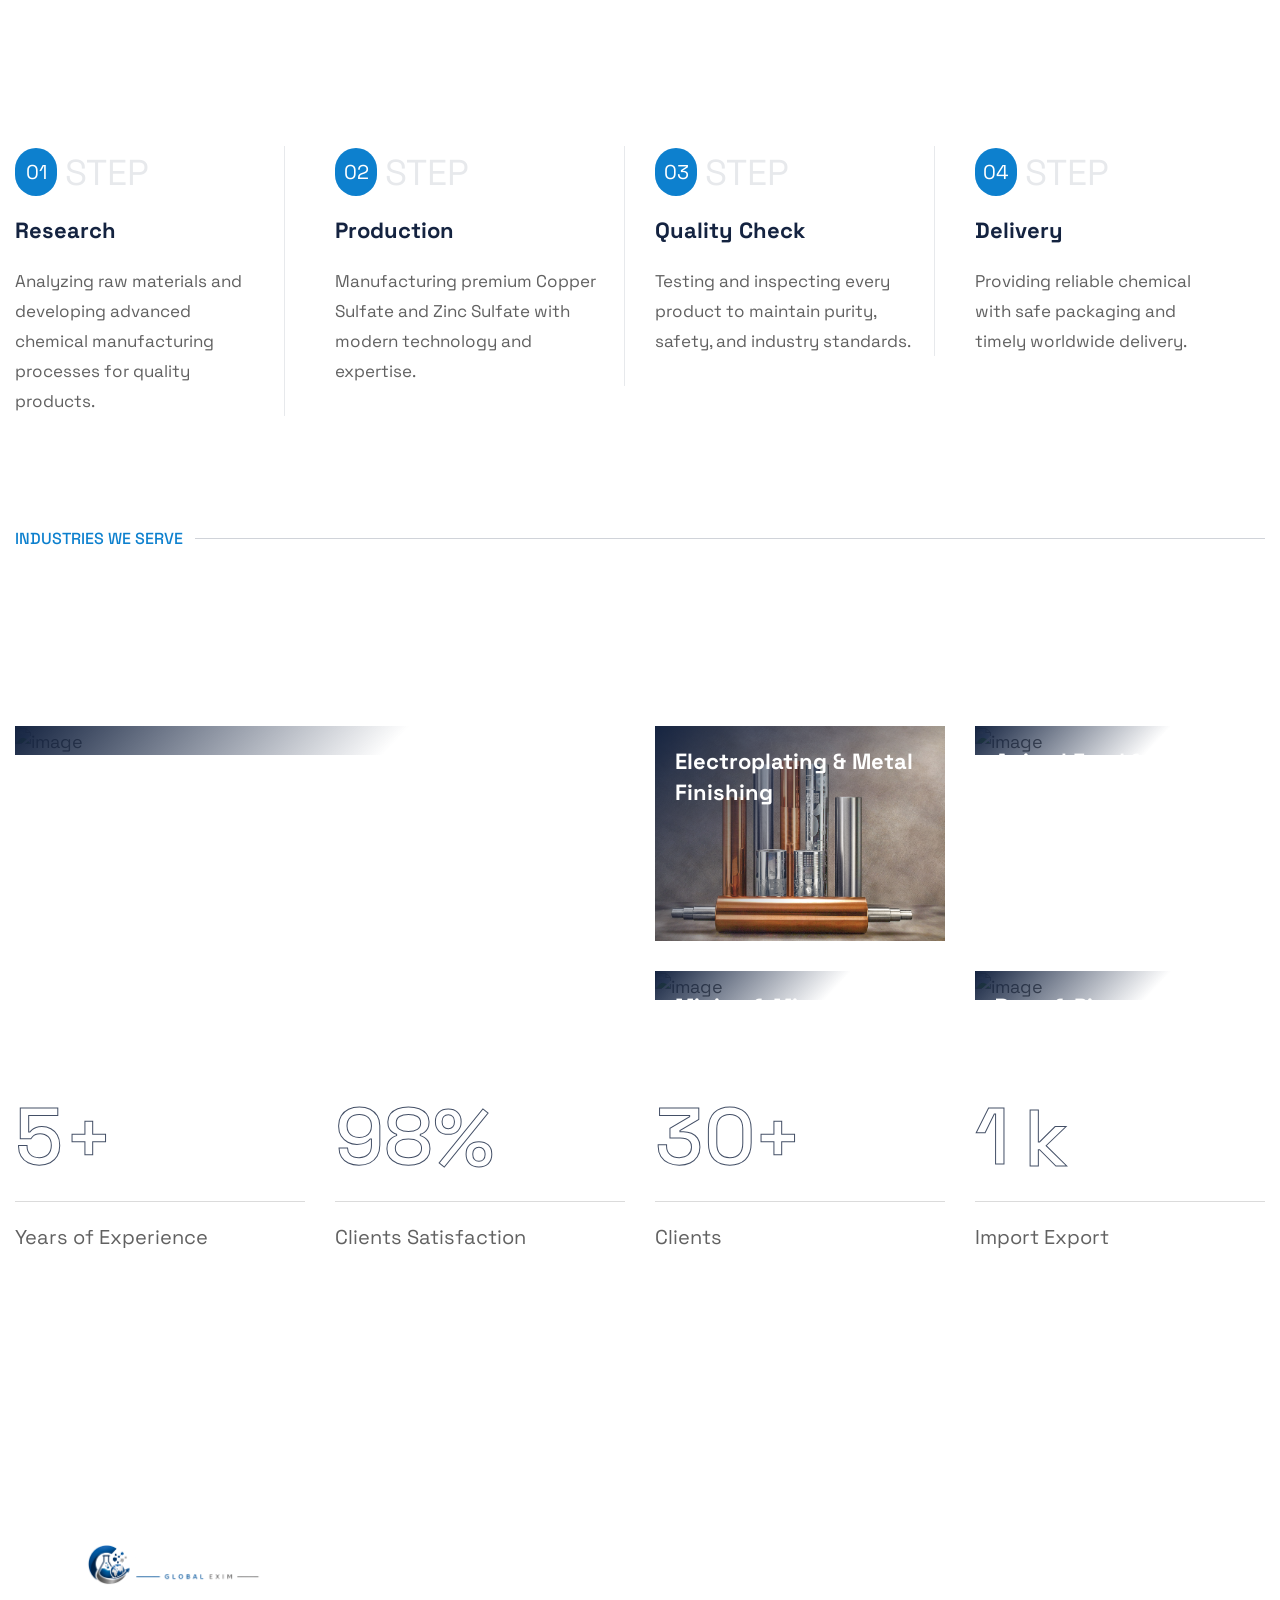
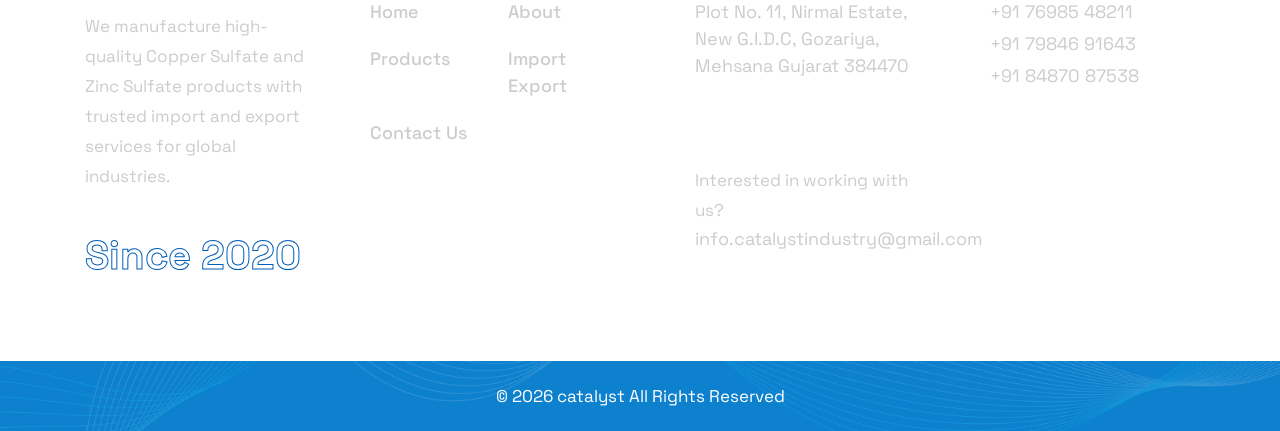
==== commit 03d744c1: "Update index.html" ====
--- a/index.html
+++ b/index.html
@@ -38,7 +38,7 @@
     width: 55px;
     height: 55px;
     bottom: 25px;
-    left: 25px;
+    right: 25px;
     background-color: #25D366;
     color: #ffffff;
     border-radius: 50%;
@@ -64,7 +64,7 @@
         width: 50px;
         height: 50px;
         bottom: 20px;
-        left: 15px;
+        right: 15px;
         font-size: 27px;
     }
 }
@@ -573,7 +573,7 @@
     </div>
     <div class="col-xl-6 col-lg-6 col-md-5">
         <div class="rs-services-btn">
-            <a class="rs-btn has-theme-light-blue has-icon has-bg" href="services.html">More Services
+            <a class="rs-btn has-theme-light-blue has-icon has-bg" href="products.html">Explore Our Products
                 <span class="icon-box">
                     <svg class="icon-first" xmlns="http://www.w3.org/2000/svg" viewBox="0 0 32 32">
                         <path
@@ -840,26 +840,7 @@
                                     </div>
                                 </div>
 
-                                <div class="rs-about-btn">
-                                    <a class="rs-btn has-theme-light-blue has-icon has-bg" href="products.html">Discover Us
-                                        <span class="icon-box">
-                                            <svg class="icon-first" xmlns="http://www.w3.org/2000/svg"
-                                                viewBox="0 0 32 32">
-                                                <path
-                                                    d="M31.71,15.29l-10-10L20.29,6.71,28.59,15H0v2H28.59l-8.29,8.29,1.41,1.41,10-10A1,1,0,0,0,31.71,15.29Z">
-                                                </path>
-                                            </svg>
-                                            <svg class="icon-second" xmlns="http://www.w3.org/2000/svg"
-                                                viewBox="0 0 32 32">
-                                                <path
-                                                    d="M31.71,15.29l-10-10L20.29,6.71,28.59,15H0v2H28.59l-8.29,8.29,1.41,1.41,10-10A1,1,0,0,0,31.71,15.29Z">
-                                                </path>
-                                            </svg>
-                                        </span>
-                                    </a>
-
-
-                                </div>
+     
                             </div>
                         </div>
                     </div>
@@ -1293,7 +1274,7 @@
     </footer>
     <!-- footer area end -->
 <!-- Sticky WhatsApp Button -->
-<a href="https://wa.me/917698548211" 
+<a href="https://wa.me/918734076901" 
    class="whatsapp-float" 
    target="_blank" 
    rel="noopener noreferrer"
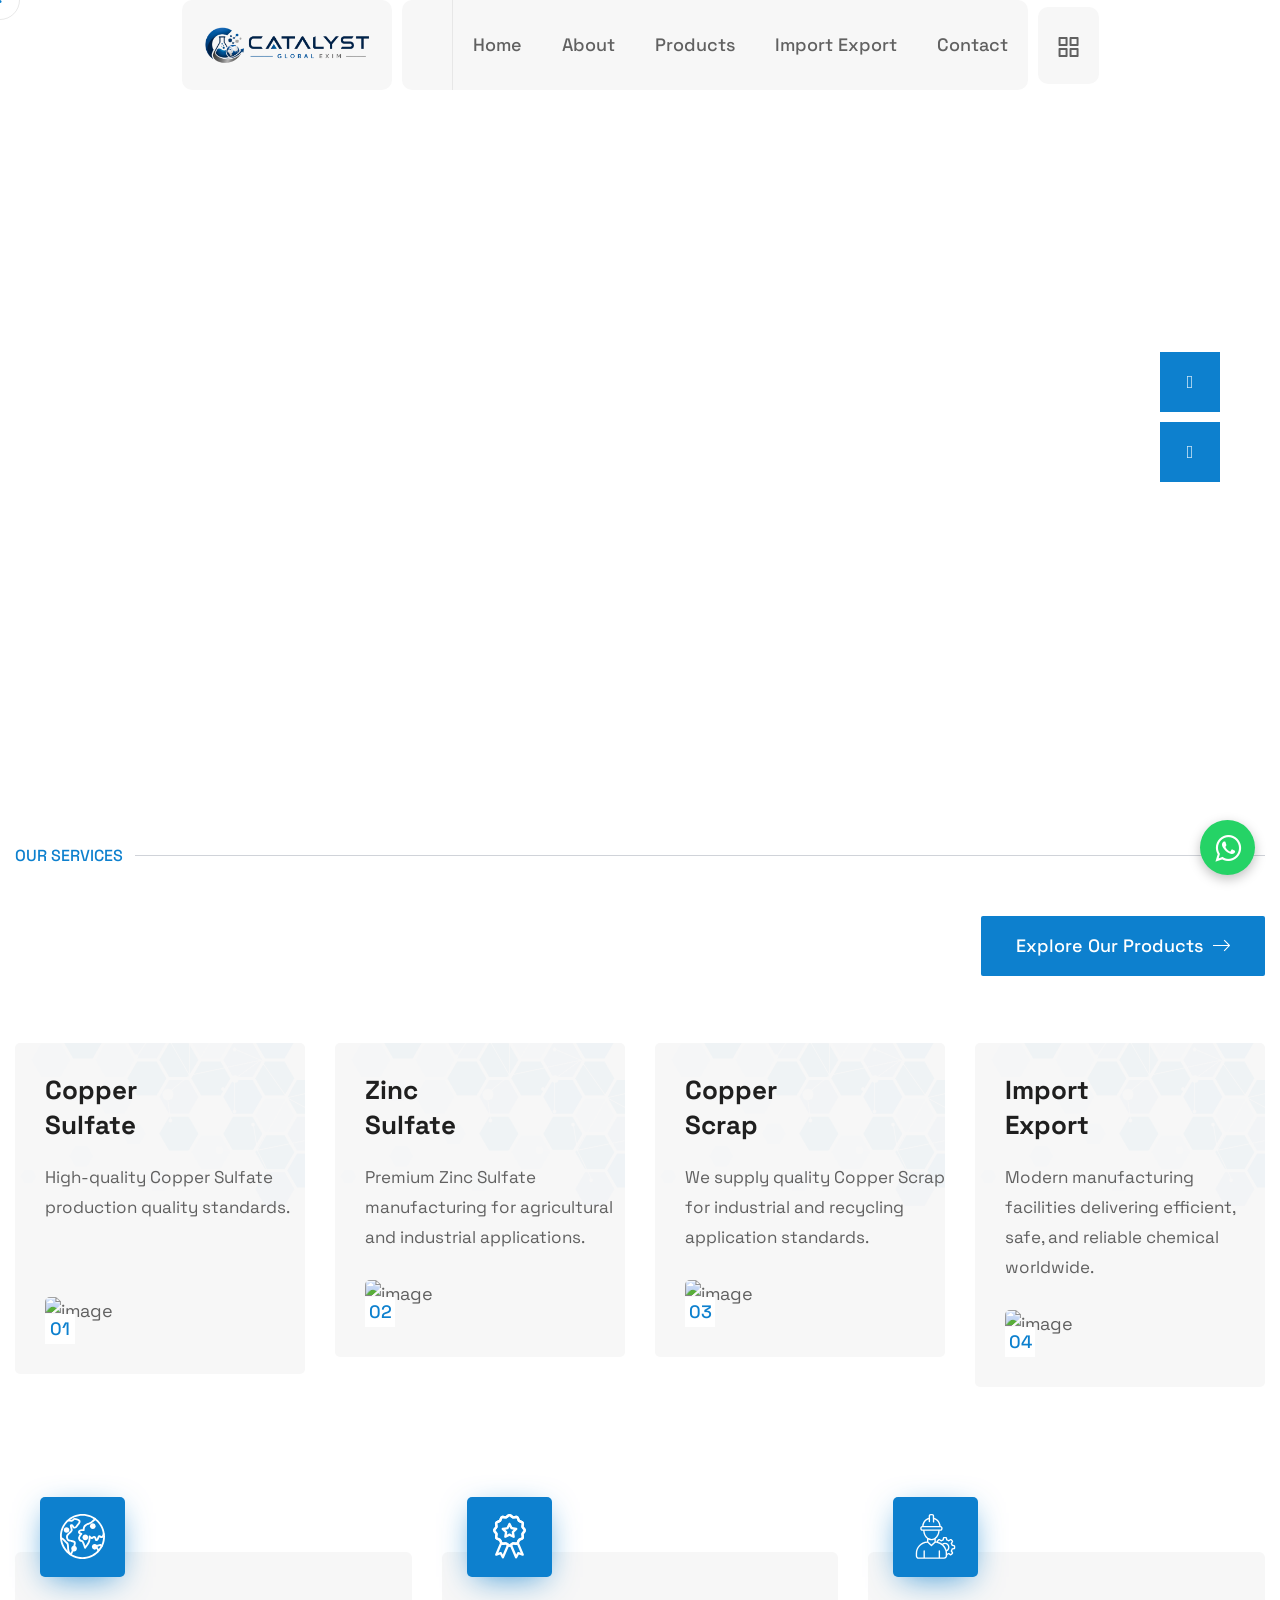
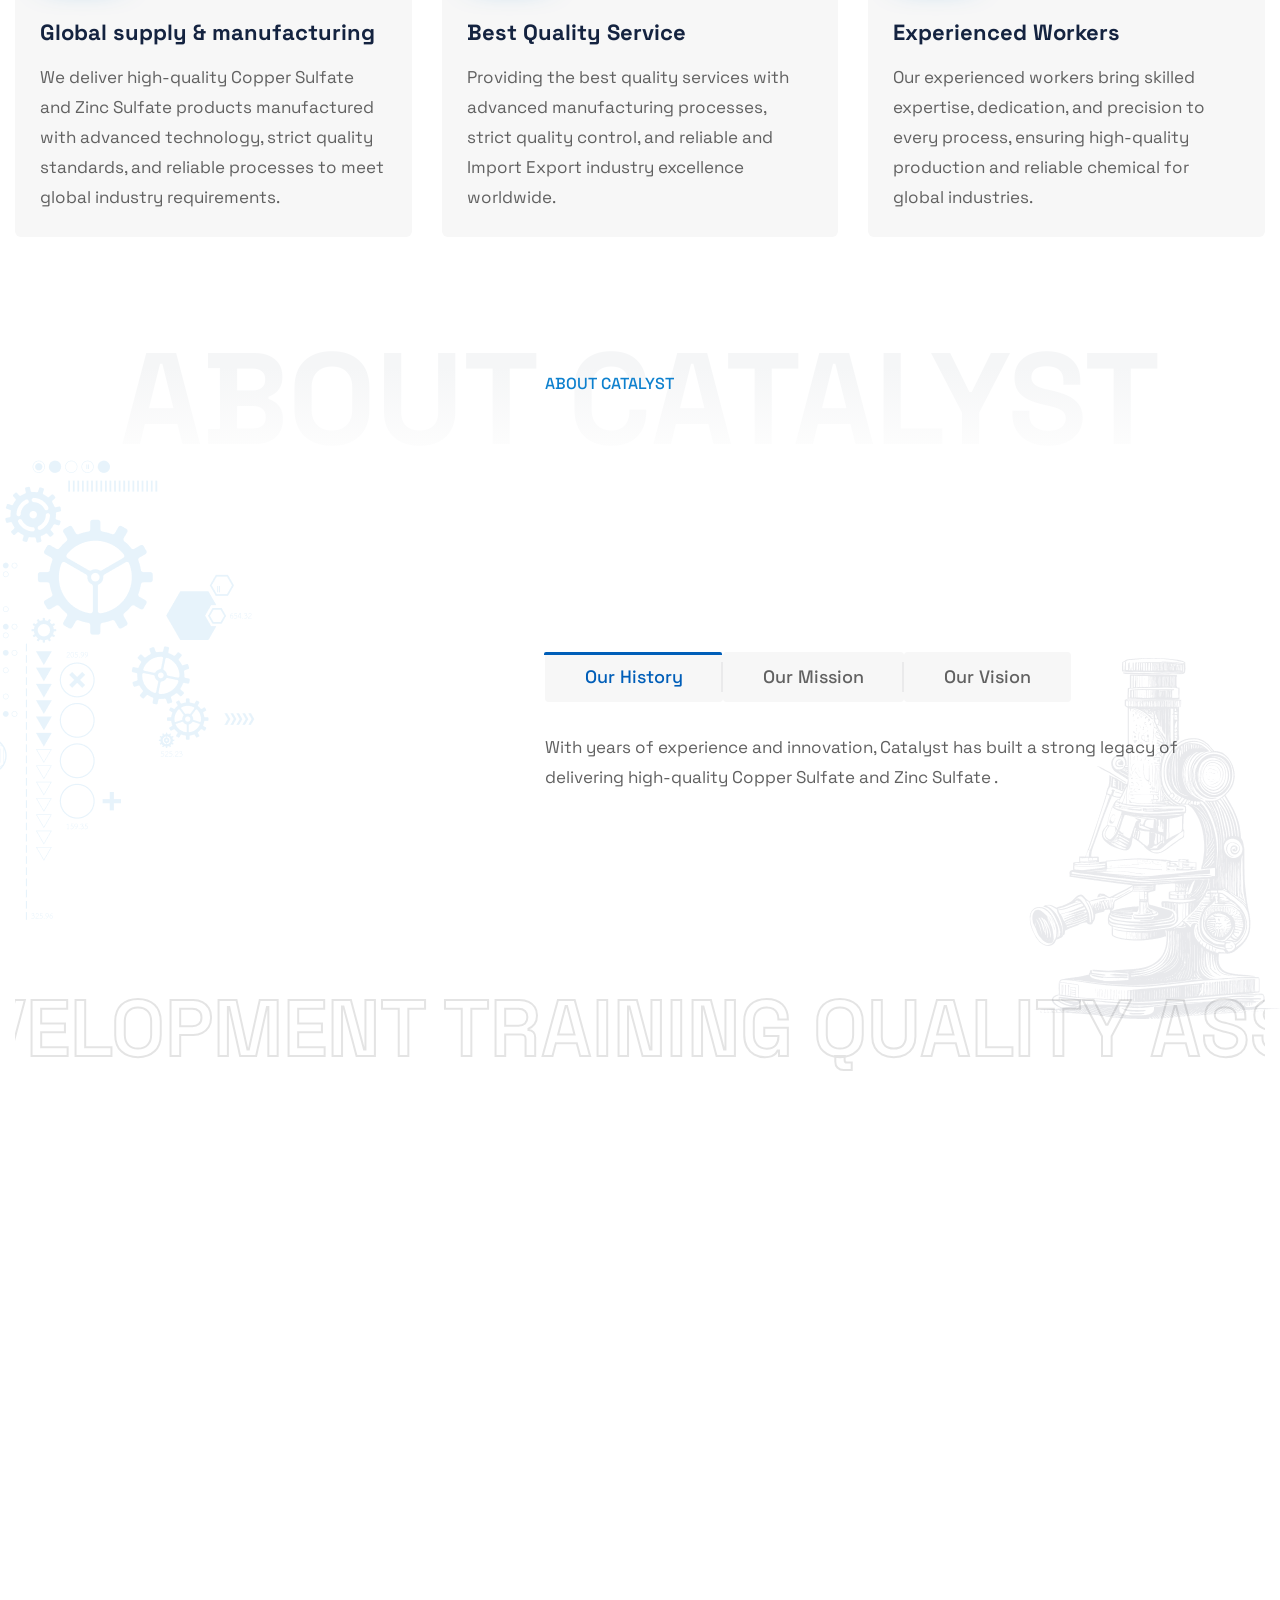
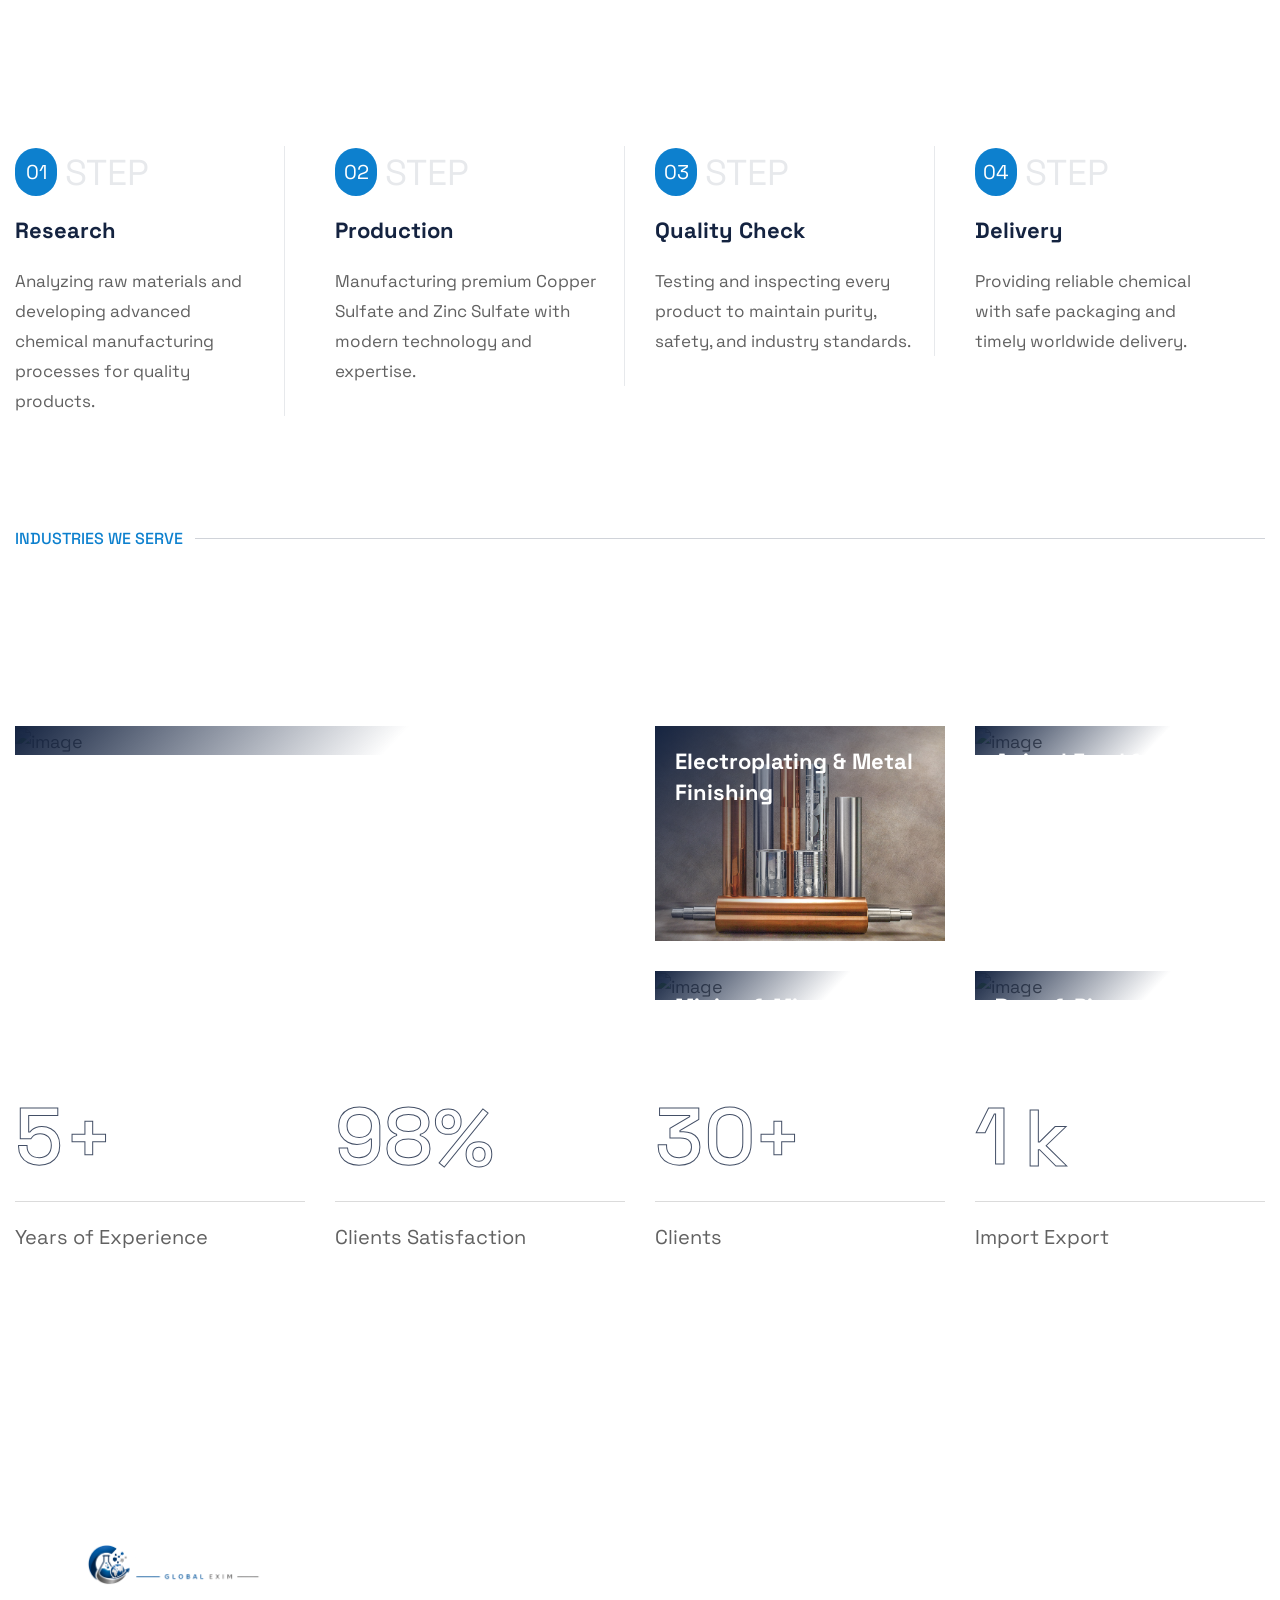
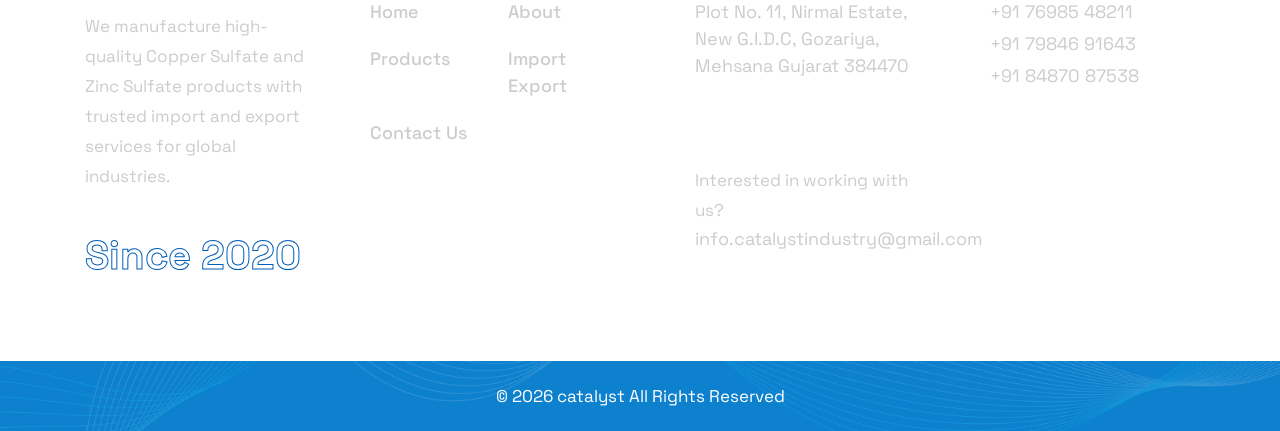
==== commit d6930b44: "Update index.html" ====
--- a/index.html
+++ b/index.html
@@ -1282,13 +1282,7 @@
     
     <i class="fa fa-whatsapp"></i>
 </a>
-    <!-- Backtotop start -->
-    <div class="backtotop-wrap has-theme-light-blue">
-        <svg class="backtotop-circle svg-content" width="100%" height="100%" viewBox="-1 -1 102 102">
-            <path d="M50,1 a49,49 0 0,1 0,98 a49,49 0 0,1 0,-98" />
-        </svg>
-    </div>
-    <!-- Backtotop end -->
+    
 
     <!-- JS here -->
     <script src="js/vendor/jquery-3.7.1.min.js"></script>
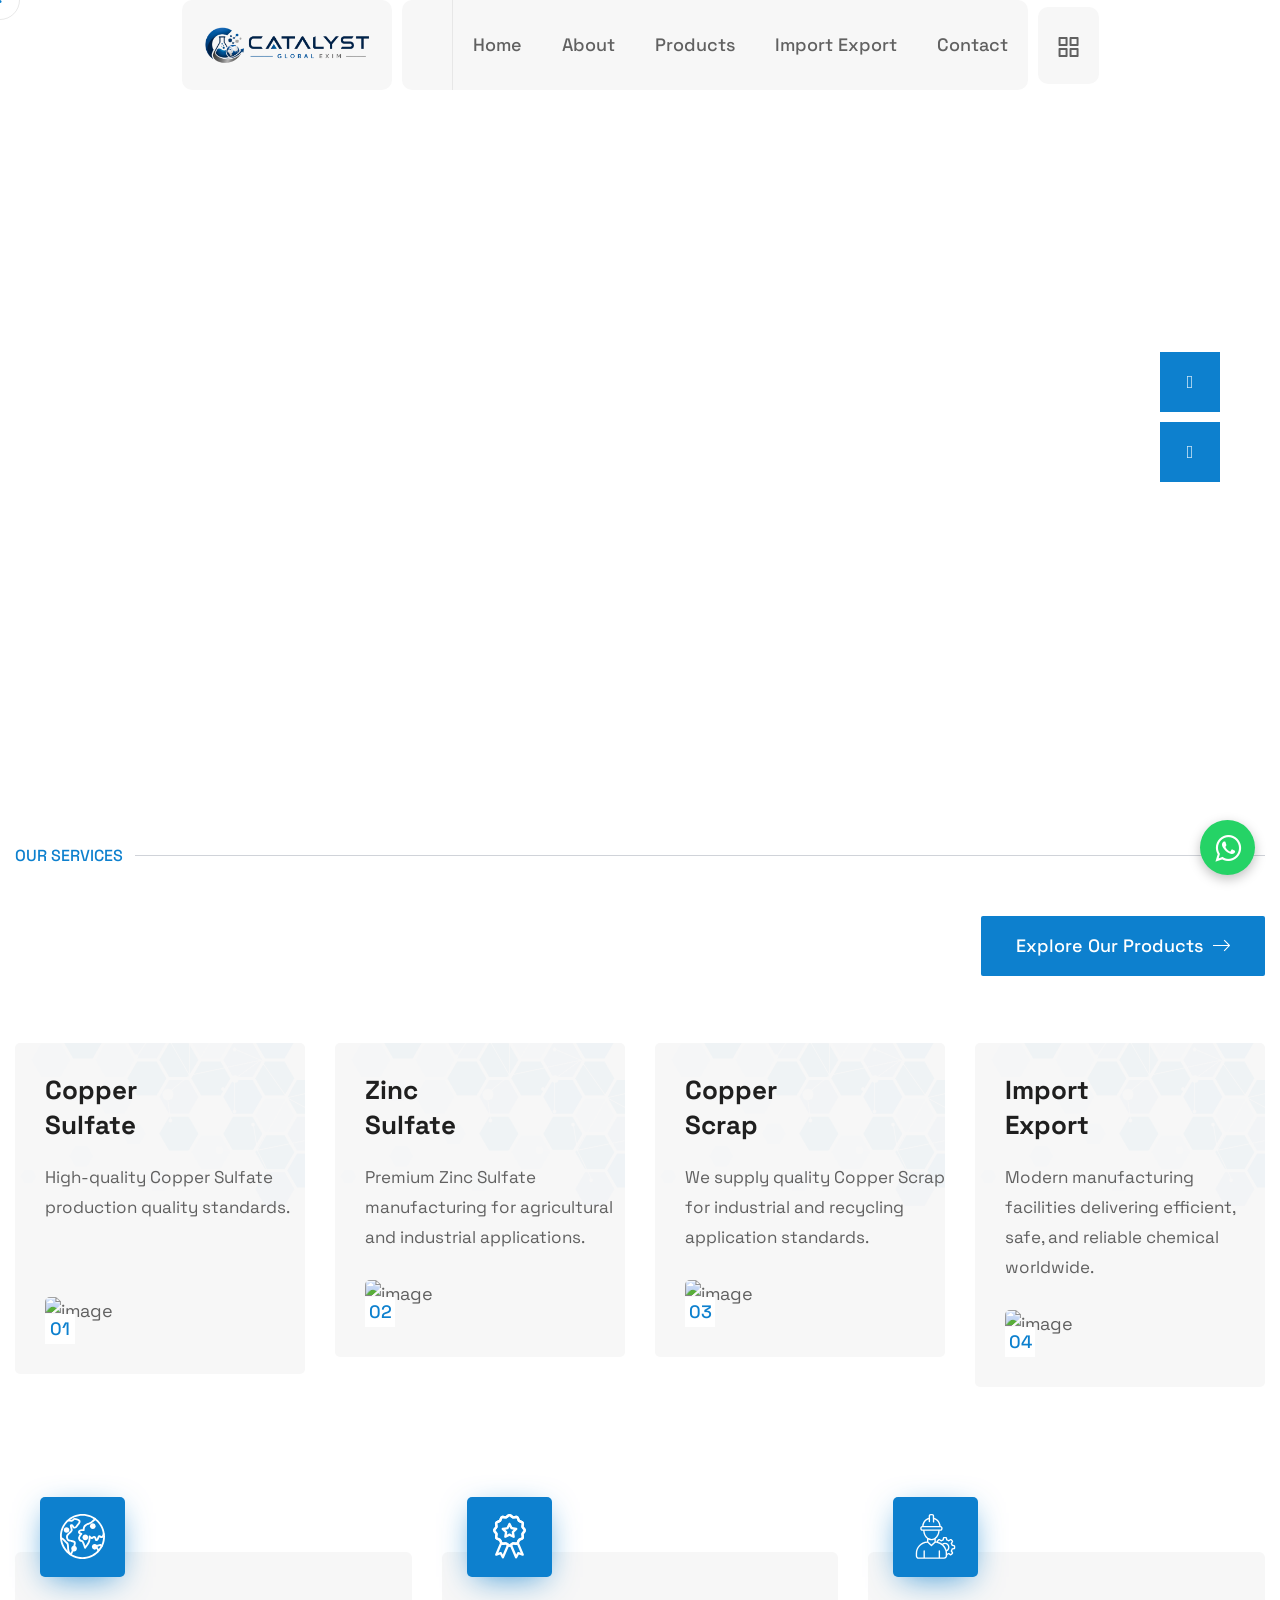
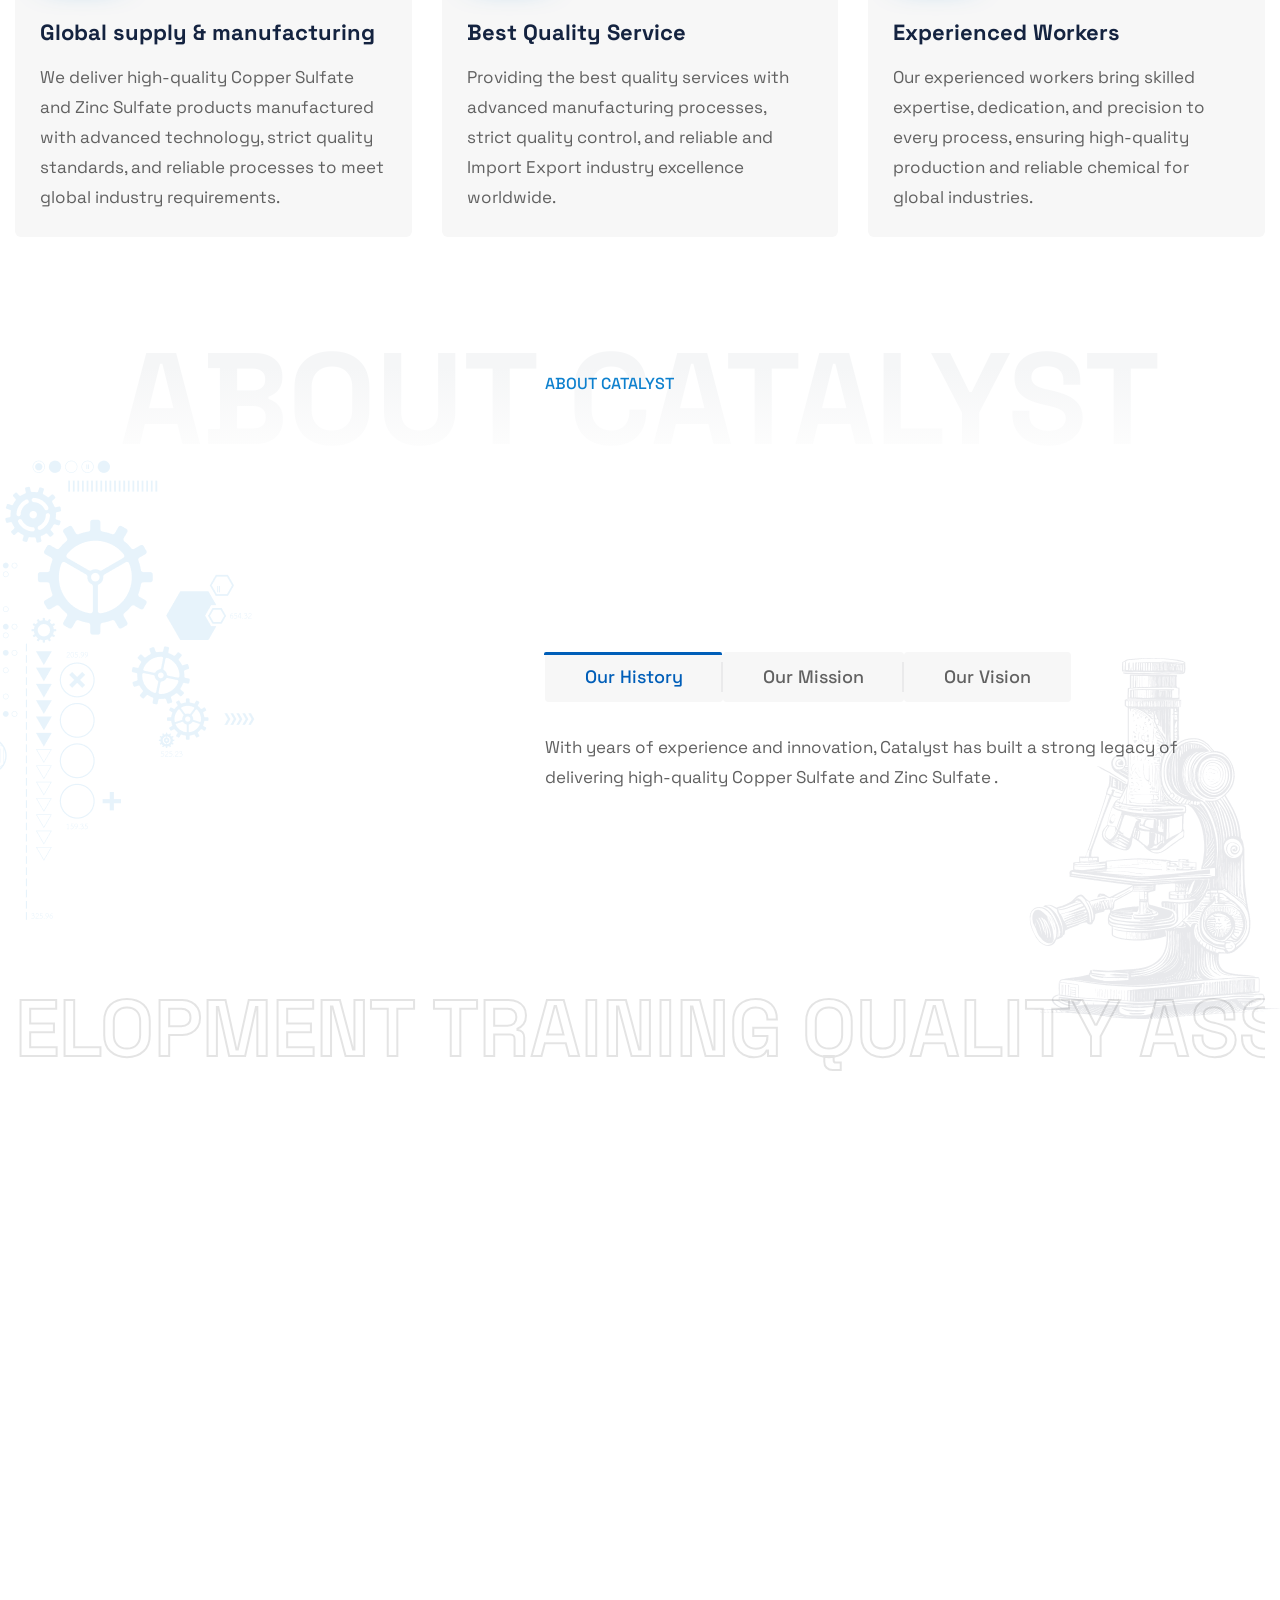
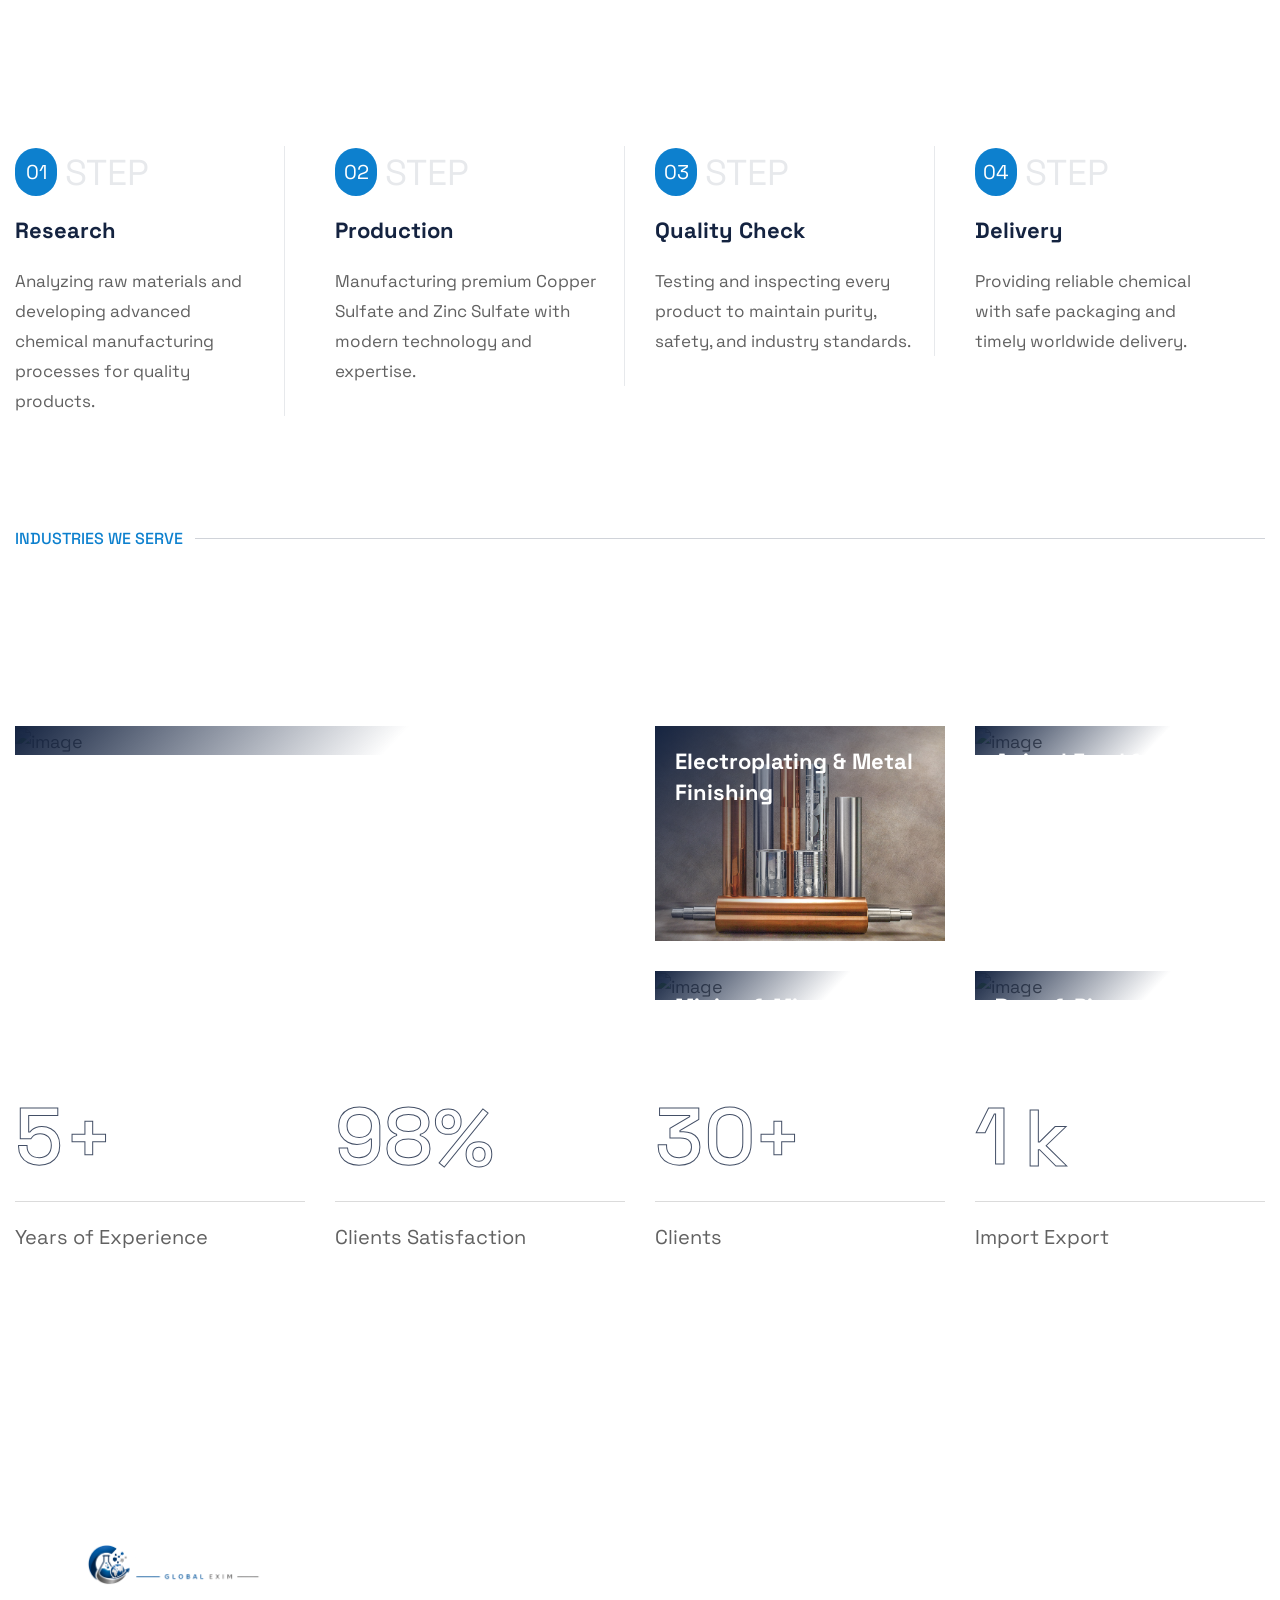
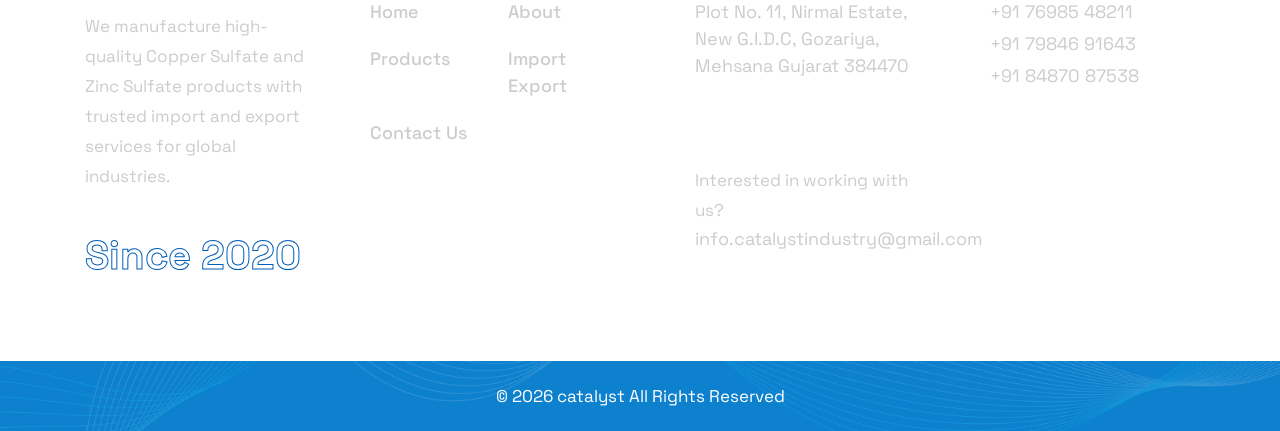
==== commit 32459199: "Update index.html" ====
--- a/index.html
+++ b/index.html
@@ -397,9 +397,9 @@
                                     </svg>
                                 </div>
                                 <div class="offcanvas-contact-text">
+                                    <a href="tel:+91 76985 48211"> +91 76985 48211</a>
+                                    <br>
                                     <a href="tel:+91 79846 91643"> +91 79846 91643</a>
-                                    <br>
-                                    <a href="tel:+91 76985 48211"> +91 76985 48211</a>
                                     <br>
                                     <a href="tel:+91 84870 87538"> +91 84870 87538</a>
                                 </div>
